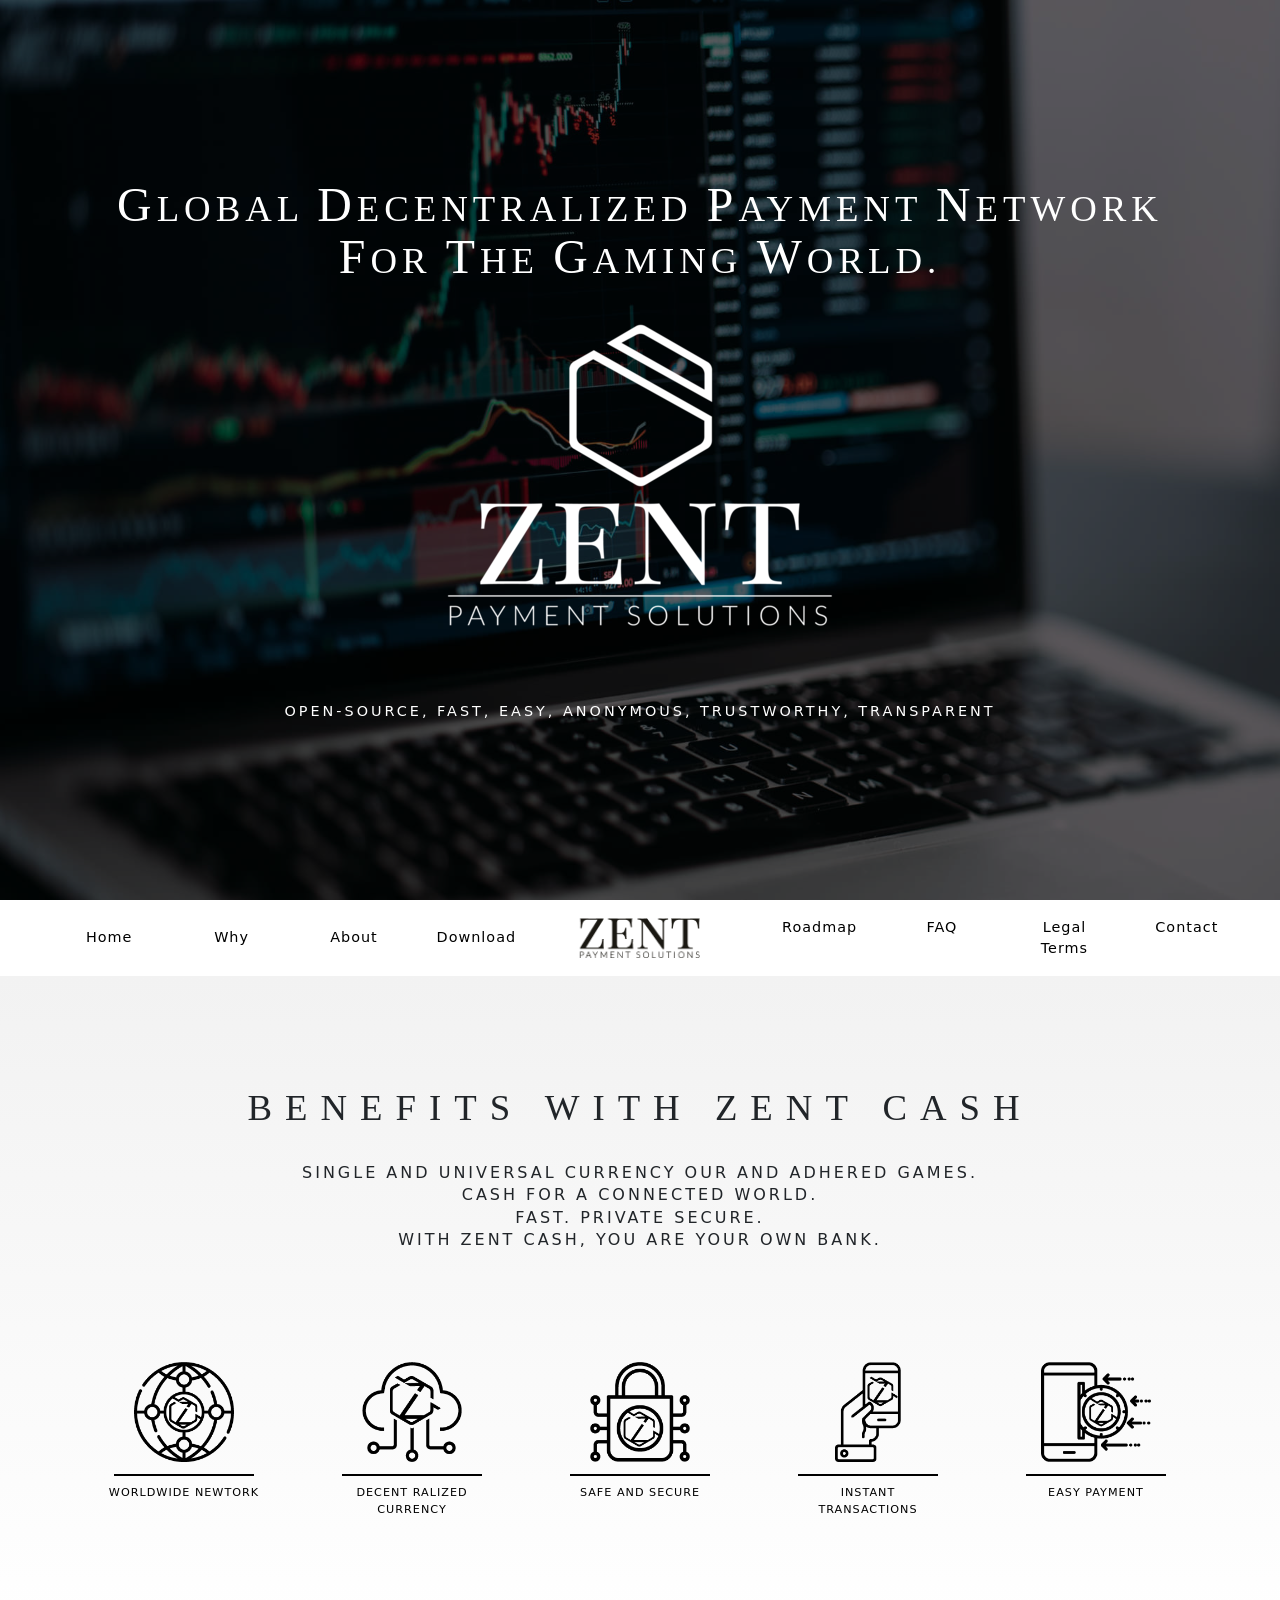
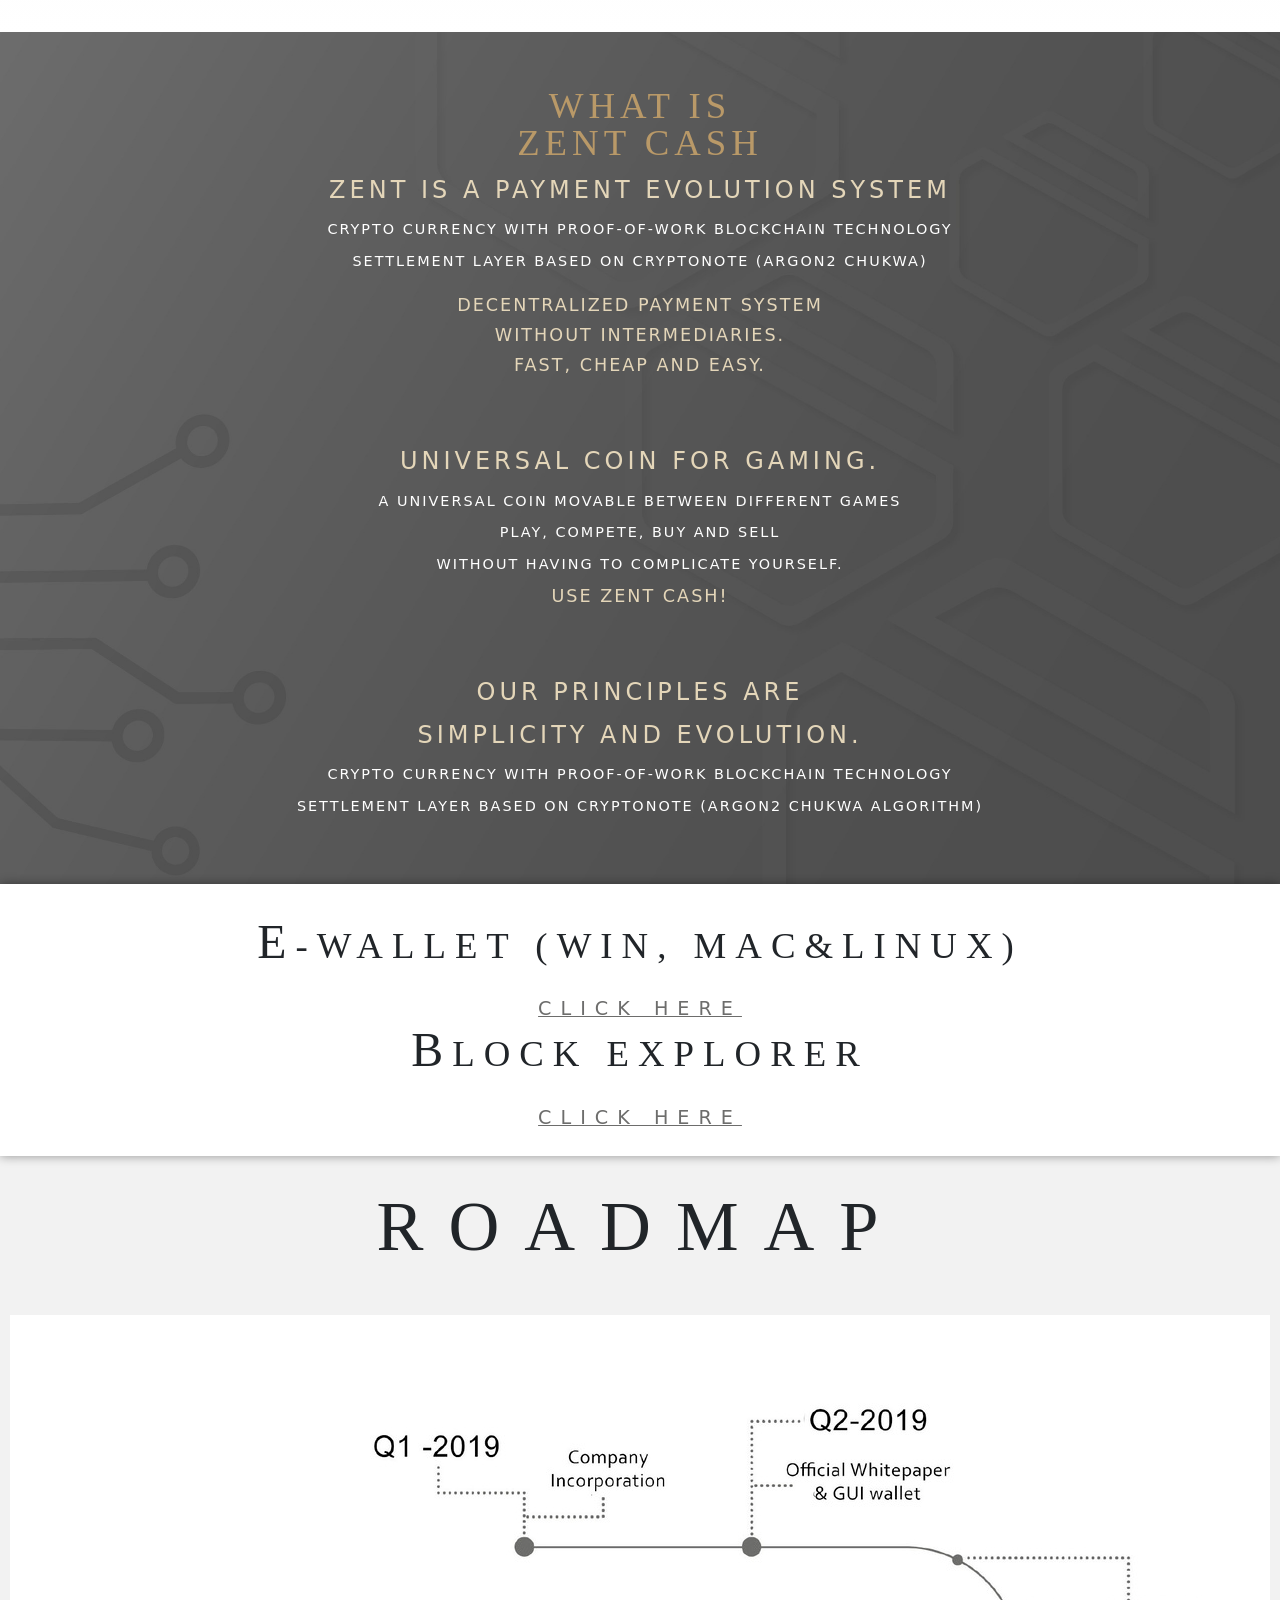
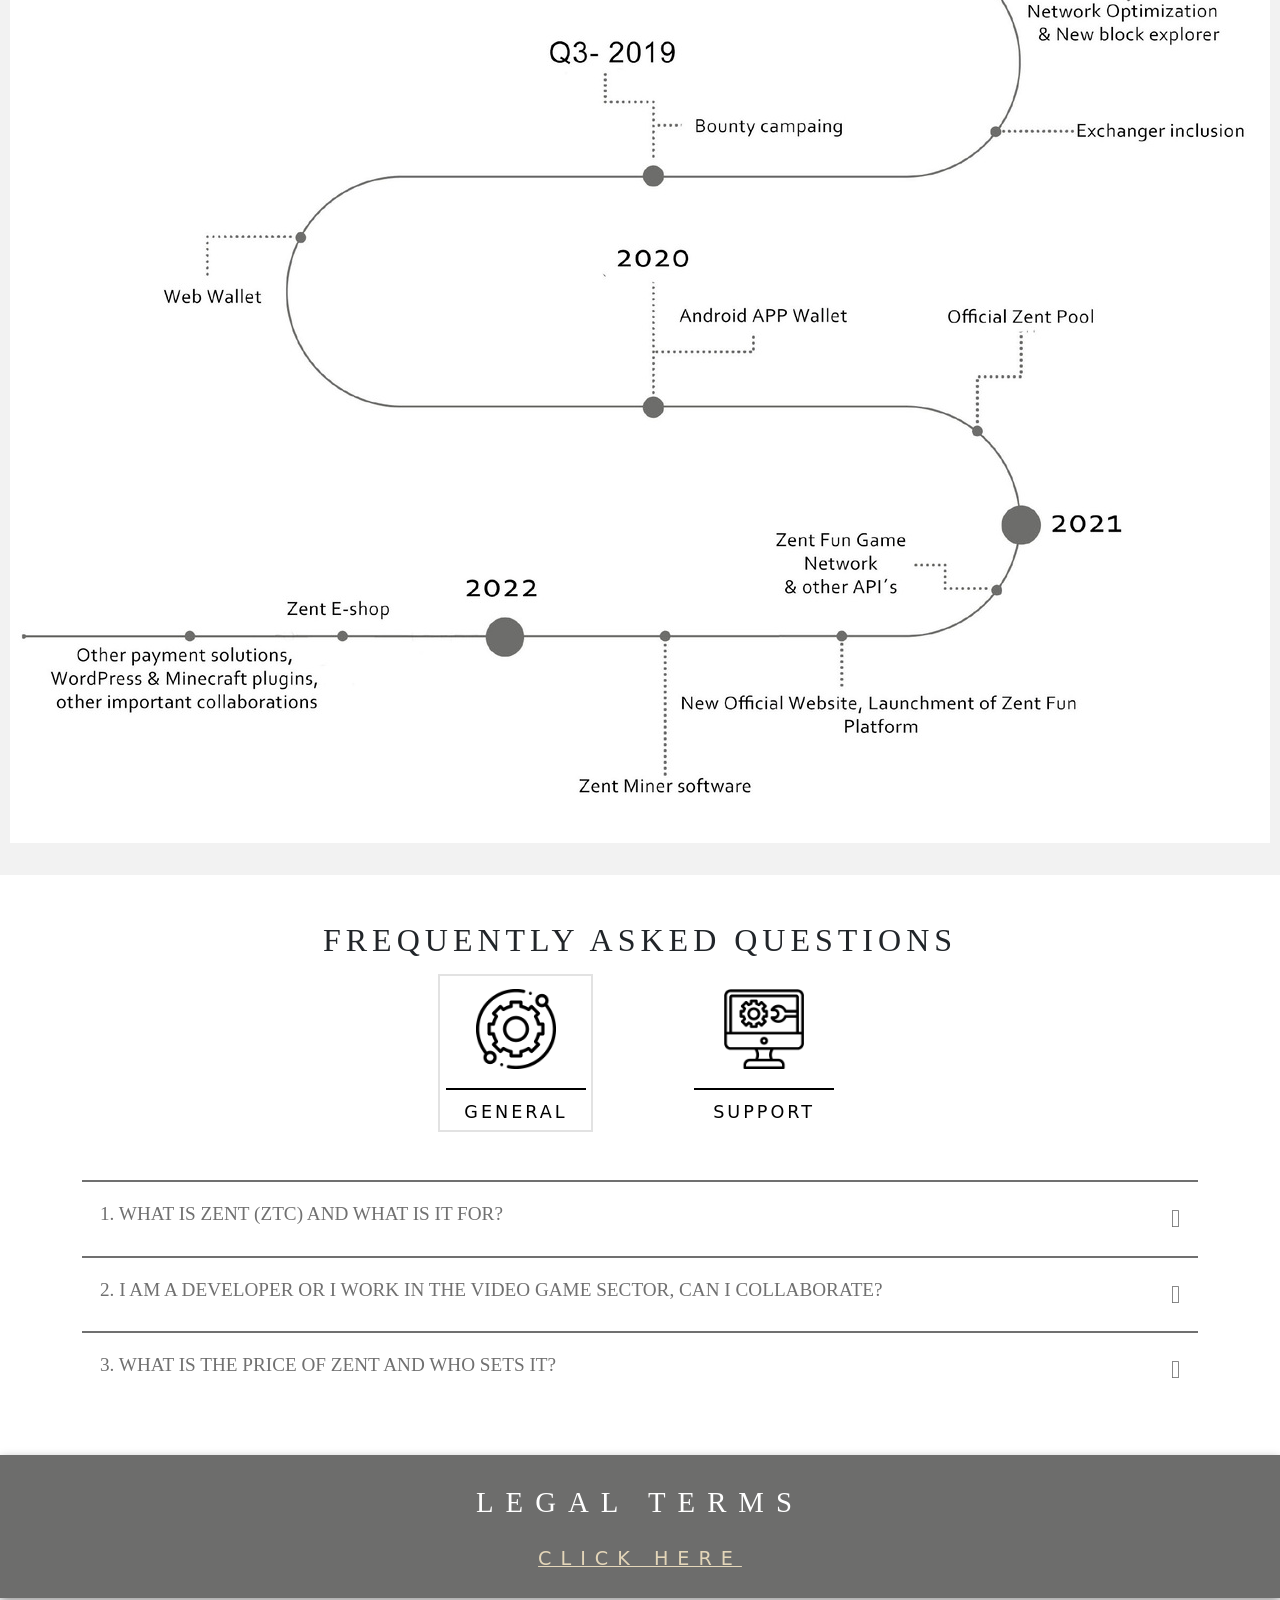
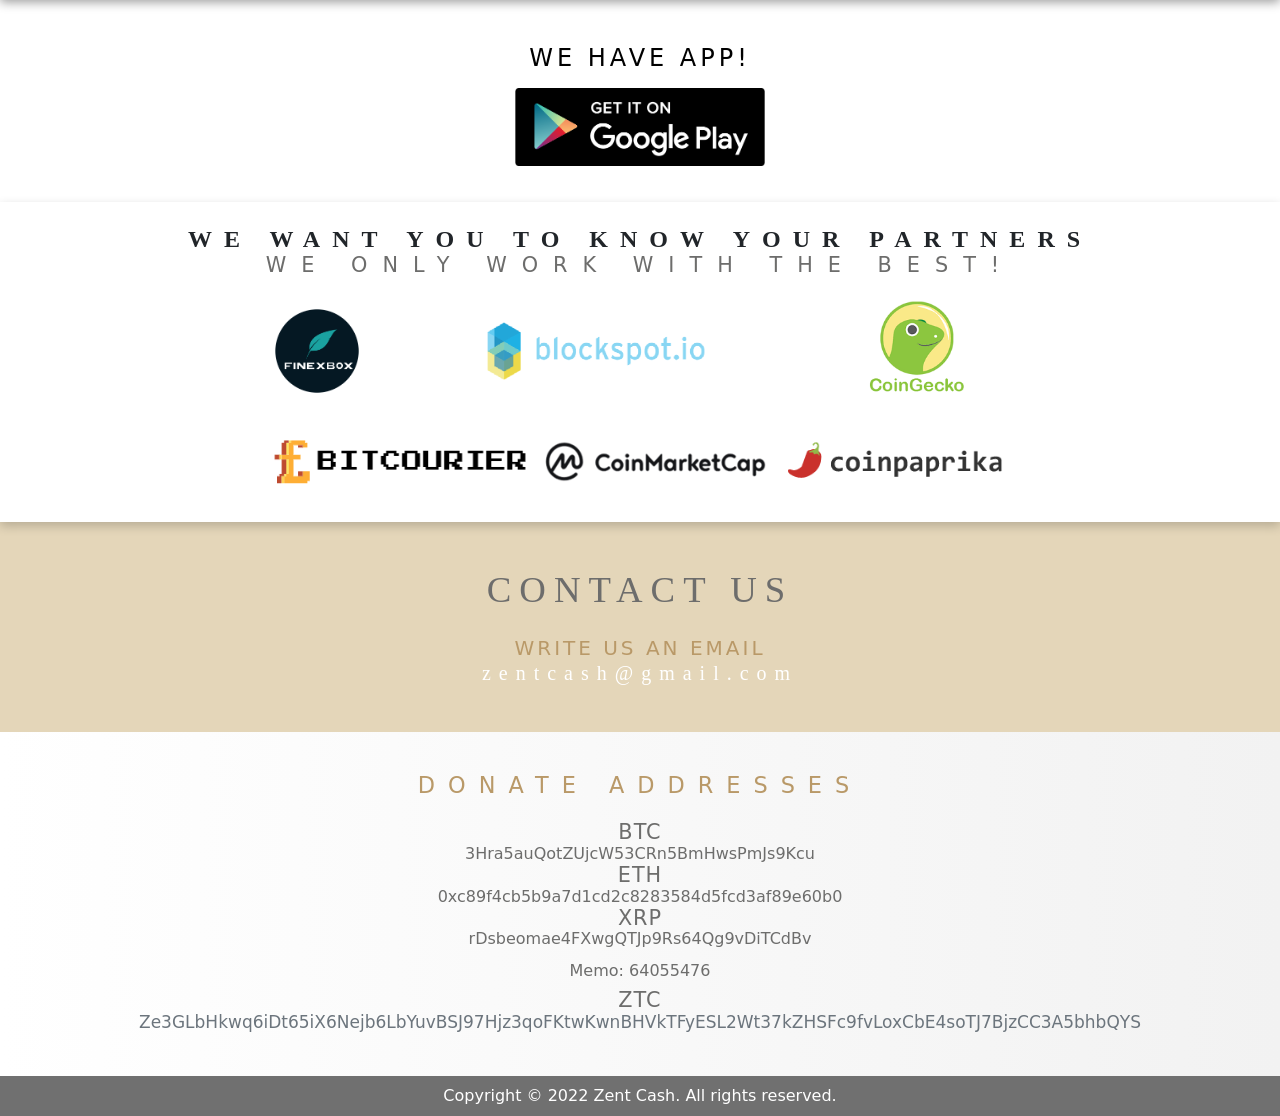
==== index.html @ 8058a140 "Update index.html" ====
<!DOCTYPE html>
<html lang="en">
    <head>
        <meta charset="UTF-8"/>
        <meta name="viewport" content="width=device-width, initial-scale=1.0"/>
        <meta name="title" content="Zent Cash | Global Decentralized Payment Network For The Gaming World"/>
		<meta name="description" content="Zent Cash is a digital currency that you can spend anywhere. Use Zent Cash to make secure, instant and private payments online or in any store using our secure open source platform hosted by thousands of users worldwide."/>
        <meta name="keywords" content="Zent, Zent Cash, digital currency, secure currency, instant payment, spend anywhere, payment online, private payment, cryptocurrency, wallet, wallet mobile, anonymous transactions, blockchain, e-sports, crypto-games, games-crypto, games, crypto, ecommerce, e-commerce, your bank, your money, for everyone"/>
        <meta property="og:title" content="Zent Cash | Global Decentralized Payment Network For The Gaming World"/>
		<meta property="og:description" content="Zent Cash is a digital currency that you can spend anywhere. Use Zent Cash to make secure, instant and private payments online or in any store using our secure open source platform hosted by thousands of users worldwide."/>
		<meta property="og:image" content="https://www.zent.cash/assets/img/zentcash.jpg"/>
		<meta property="og:url" content="https://www.zent.cash"/>
		<meta property="og:site_name" content="Zent Cash | Global Decentralized Payment Network For The Gaming World"/>
		<meta property="og:locale" content="en_US"/>
		<meta property="og:type" content="article"/>
		<meta http-equiv="Content-Security-Policy" content=" default-src 'self'; script-src 'self' https://www.googletagmanager.com; style-src 'self' 'unsafe-inline' https://fonts.googleapis.com; font-src 'self' https://fonts.gstatic.com; img-src 'self' data: https:; frame-ancestors 'none'; ">
		<link rel="shortcut icon" href="assets/img/icon/favicon.ico" type="image/x-icon">
        <link rel="apple-touch-icon" href="assets/img/icon/apple-touch-icon.png"/>
		<link rel="apple-touch-icon" sizes="57x57" href="assets/img/icon/apple-touch-icon-57x57.png"/>
		<link rel="apple-touch-icon" sizes="72x72" href="assets/img/icon/apple-touch-icon-72x72.png"/>
		<link rel="apple-touch-icon" sizes="76x76" href="assets/img/icon/apple-touch-icon-76x76.png"/>
		<link rel="apple-touch-icon" sizes="114x114" href="assets/img/icon/apple-touch-icon-114x114.png"/>
		<link rel="apple-touch-icon" sizes="120x120" href="assets/img/icon/apple-touch-icon-120x120.png"/>
		<link rel="apple-touch-icon" sizes="144x144" href="assets/img/icon/apple-touch-icon-144x144.png"/>
		<link rel="apple-touch-icon" sizes="152x152" href="assets/img/icon/apple-touch-icon-152x152.png"/>
		<link rel="apple-touch-icon" sizes="180x180" href="assets/img/icon/apple-touch-icon-180x180.png"/>
        <link rel="stylesheet" href="assets/css/style.css"/>
        <link rel="stylesheet" href="assets/vendors/bootstrap/css/bootstrap.min.css"/>   
        <link rel="stylesheet" href="assets/vendors/fontawesome/css/all.min.css"/>
        <link rel="stylesheet" href="assets/vendors/minireset/minireset.min.css">
        <link rel="preconnect" href="https://fonts.gstatic.com"/>
        <link rel="stylesheet" href="https://fonts.googleapis.com/css2?family=Lato:wght@300;400;700&display=swap"/>
        <link rel="stylesheet" href="https://fonts.googleapis.com/css2?family=Playfair+Display:wght@400;500;600;700&display=swap"/>
        <title>Zent Cash | Global Decentralized Payment Network For The Gaming World</title>
    </head>
    <body>
        <!-- Hero Section -->
        <section class="heroSection" id="home">
            <div class="container">
                <h1 class="mainHeading"> <span class="oddText">G</span>LOBAL <span class="oddText">D</span>ECENTRALIZED <span class="oddText">P</span>AYMENT <span class="oddText">N</span>ETWORK <span class="oddText">F</span>OR <span class="oddText">T</span>HE <span class="oddText">G</span>AMING <span class="oddText">W</span>ORLD. </h1>
                <img src="assets/img/Zent_FullWhite.png" alt="Zent Cash"/>
                <div class="mainText">OPEN-SOURCE, FAST, EASY, ANONYMOUS, TRUSTWORTHY, TRANSPARENT</div>
            </div>
        </section>
        <!-- Navbar -->
        <div class="midNavbar">
            <nav class="navbar navbar-expand-lg navbar-light ">
                <a class="navbar-brand" href="#"> <img src="assets/img/logo.png" alt="Zent Cash"/> </a>
                <button class="navbar-toggler" type="button" data-bs-toggle="collapse" data-bs-target="#navbarSupportedContent" aria-controls="navbarSupportedContent" aria-expanded="false" aria-label="Toggle navigation">
                    <span class="navbar-toggler-icon"></span>
                </button>
                <div class="collapse navbar-collapse" id="navbarSupportedContent">
                    <ul class="navbar-nav">
                        <li class="nav-item active">
                            <a class="nav-link" href="#home">Home</a>
                        </li>
                        <li class="nav-item">
                            <a class="nav-link" href="#why">Why</a>
                        </li>
                        <li class="nav-item">
                            <a class="nav-link" href="#about">About</a>
                        </li>
                        <li class="nav-item">
                            <a class="nav-link" href="#download">Download</a>
                        </li>
                    </ul>
                    <ul class="navbar-nav ms-auto">
                        <li class="nav-item active">
                            <a class="nav-link" href="#roadmap">Roadmap</a>
                        </li>
                        <li class="nav-item">
                            <a class="nav-link" href="#frequently-asked-questions">FAQ</a>
                        </li>
                        <li class="nav-item">
                            <a class="nav-link" href="#legal-terms">Legal Terms</a>
                        </li>
                        <li class="nav-item">
                            <a class="nav-link" href="#contact">Contact</a>
                        </li>
                    </ul>
                </div>
            </nav>
        </div>
        <!-- Benefits Section -->
        <section class="benefitsSection" id="why">
            <div class="container">
                <h1 class="mainHeading">BENEFITS WITH ZENT CASH</h1>
                <div class="mainText">SINGLE AND UNIVERSAL CURRENCY OUR AND ADHERED GAMES.</div>
                <div class="mainText">CASH FOR A CONNECTED WORLD.</div>
                <div class="mainText">FAST. PRIVATE SECURE.</div>
                <div class="mainText">WITH ZENT CASH, YOU ARE YOUR OWN BANK.</div>
                <div class="row mt-5 pt-5">
                    <div class="col-md">
                        <a class="socialLink"> <img src="assets/img/worldwidenetwork.png" alt="Zent Cash World Wide Network"/> <div>WORLDWIDE NEWTORK</div> </a>
                    </div>
                    <div class="col-md">
                        <a class="socialLink"> <img src="assets/img/decentralizedcurrency.png" alt="Zent Cash Decent Ralized Currency"/> <div>DECENT RALIZED CURRENCY</div> </a>
                    </div>
                    <div class="col-md">
                        <a class="socialLink"> <img src="assets/img/safeandsecure.png" alt="Zent Cash Safe and Secure"/> <div>SAFE AND SECURE</div> </a>
                    </div>
                    <div class="col-md">
                        <a class="socialLink"> <img src="assets/img/instanttransactions.png" alt="Zent Cash Instant Transactions"/> <div>INSTANT TRANSACTIONS</div> </a>
                    </div>
                    <div class="col-md">
                        <a class="socialLink"> <img src="assets/img/easypayment.png" alt="Zent Cash Easy Payment"/> <div>EASY PAYMENT</div> </a>
                    </div>
                </div>
            </div>
        </section>
        <!-- Details Section -->
        <section class="detailsSection" id="about">
            <div class="container">
                <div class="row">
                    <div class="col-md-12 text-md-left text-center">
                        <h1 class="mainHeading">
                        WHAT IS <br/>
                        ZENT CASH </h1>
                        <h2 class="subHeading">ZENT IS A PAYMENT EVOLUTION SYSTEM</h2>
                        <div class="mainText">CRYPTO CURRENCY WITH PROOF-OF-WORK BLOCKCHAIN TECHNOLOGY</div>
                        <div class="mainText">SETTLEMENT LAYER BASED ON CRYPTONOTE (ARGON2 CHUKWA)</div>
                        <h3 class="oddHeading mt-4">DECENTRALIZED PAYMENT SYSTEM</h3>
                        <h3 class="oddHeading">WITHOUT INTERMEDIARIES.</h3>
                        <h3 class="oddHeading">FAST, CHEAP AND EASY.</h3>
                    </div>
                    <div class="col-md-12 text-center mt-5">
                        <h2 class="subHeading">UNIVERSAL COIN FOR GAMING.</h2>
                        <div class="mainText">A UNIVERSAL COIN MOVABLE BETWEEN DIFFERENT GAMES</div>
                        <div class="mainText">PLAY, COMPETE, BUY AND SELL</div>
                        <div class="mainText">WITHOUT HAVING TO COMPLICATE YOURSELF.</div>
                        <h3 class="oddHeading">USE ZENT CASH!</h3>
                    </div>
                    <div class="col-md-12 text-md-right mt-5 text-center">
                        <h2 class="subHeading">OUR PRINCIPLES ARE</h2>
                        <h2 class="subHeading">SIMPLICITY AND EVOLUTION.</h2>
                        <div class="mainText">CRYPTO CURRENCY WITH PROOF-OF-WORK BLOCKCHAIN TECHNOLOGY</div>
                        <div class="mainText">SETTLEMENT LAYER BASED ON CRYPTONOTE (ARGON2 CHUKWA ALGORITHM)</div>
                    </div>
                </div>
            </div>
        </section>
        <!-- Files Section -->
        <section class="filesSection" id="download">
            <div class="container">
                <h1 class="mainHeading">E-WALLET (WIN, MAC&LINUX)</h1>
                <a class="mainLink" target="_blank" href="https://github.com/ZentCashFoundation/zentcash-wallet/releases/tag/v3.4.9">CLICK
                HERE</a>
            </div>
            <div class="container">
                <h1 class="mainHeading">BLOCK EXPLORER</h1>
                <a class="mainLink" target="_blank" href="https://explorer.zent.cash">CLICK HERE</a>
            </div>
        </section>
        <!-- Map Section -->
        <section class="mapSection" id="roadmap">
            <h1 class="mainHeading">ROADMAP</h1>
            <img class="img-fluid" src="assets/img/roadmap.jpg" alt="Roadmap"/>
        </section>
        <!-- Questions Section -->
        <section class="questionsSection" id="frequently-asked-questions">
            <div class="container">
                <h1 class="mainHeading">FREQUENTLY ASKED QUESTIONS</h1>
                <div class="text-center mt-3">
                    <a class="socialLink active tab-link" href="#" sec=".tab-general"> <img src="assets/img/general.png" alt="General - FAQ"/> <div>GENERAL</div> </a>
                    <a class="socialLink mt-4 mt-md-0 tab-link" href="#" sec=".tab-support"> <img src="assets/img/support.png" alt="Support - FAQ"/> <div>SUPPORT</div> </a>
                </div>
                <div class="tab-parent tab-general">
                    <div class="custom-collapse mt-5">
                        <button class="accordion">1. What is Zent (ZTC) and what is it for?</button>
                        <div class="panel">
                            <div class="accordionText">Zent is a useful cryptocurrency for fast, secure and anonymous
                                payments that can be used as a global payment method. Now, the focus of the project aims to
                                create a community related to the video game sector that uses this currency in a shared and
                                interconnected way with all its platforms. Use all kinds of video games, buy and sell them
                                both in digital and physical format, register in tournaments and win prizes, and give all
                                kinds of solutions to the world of e-sports, and all with the same currency, decentralized
                                and with instant transactions.
                            </div>
                            <div class="accordionsubText"></div>
                            <div class="accordionsubText"></div>
                            <div class="accordionsubText"></div>
                        </div>
                    </div>
                    <div class="custom-collapse">
                        <button class="accordion accordion2">
                            2. I am a developer or I work in the video game sector, can I collaborate?
                        </button>
                        <div class="panel">
                            <div class="accordionText">
                                If you think you can contribute work or ideas to the project, do not hesitate to contact us through any of the available channels.
                            </div>
                            <div class="accordionText">
                                If you are a video game developer, we invite you to be very attentive to the next launch of the Zent Fun platform.
                            </div>
                            <div class="accordionsubText mt-3"></div>
                            <div class="accordionsubText"></div>
                            <div class="accordionsubText"></div>
                        </div>
                    </div>
                    <div class="custom-collapse">
                        <button class="accordion">3. What is the price of Zent and who sets it?</button>
                        <div class="panel">
                            <div class="accordionText">
                                Zent is a decentralized currency, both its production and its market are not controlled by any institution or company.
                            </div>
                            <div class="accordionText">
                                Its price is determined by the users of its network based on supply and demand.
                            </div>
                            <div class="accordionsubText mt-3"></div>
                            <div class="accordionsubText"></div>
                            <div class="accordionsubText"></div>
                        </div>
                    </div>
                </div>
                <div class="tab-parent tab-support">
                    <div class="custom-collapse mt-5">
                        <button class="accordion">1. How can i get a Zent Wallet?</button>
                        <div class="panel">
                            <div class="accordionText">
                                You can find GUI desktop version for all OS in the download section. Also can download our Android APP in Google Play find the link below.
                            </div>
                            <div class="accordionText">
                                IMPORTANT! Remember to keep your wallet keys in a safe place!
                            </div>
                            <div class="accordionsubText"></div>
                            <div class="accordionsubText"></div>
                        </div>
                    </div>
                    <div class="custom-collapse">
                        <button class="accordion accordion2">2. How can i buy Zent?</button>
                        <div class="panel">
                            <div class="accordionText">
                                At the moment we are listed on Finexbox Exchange
                                <a class="mainText link2" target="_blank" href="https://www.finexbox.com/market/pair/ZTC-BTC.html">GO</a>
                            </div>
                            <div class="accordionText">
                                We´re working for add buy alternatives.
                            </div>
                            <div class="accordionsubText"></div>
                            <div class="accordionsubText"></div>
                        </div>
                    </div>
                    <div class="custom-collapse">
                        <button class="accordion">3. How can i start mining Zent?</button>
                        <div class="panel">
                            <div class="accordionText">
                                You can mine it in any Zent pool.
                                <a class="mainText link2" target="_blank" href="https://superblockchain.con-ip.com/ztc/#">GO</a>
                            </div>
                            <div class="accordionText">
                                There is plenty of software supporting our algorithm, like XMR-Stack, Xmrig (CC), SRB Miner... We offer continued multilingual support on our Discord channels.
                            </div>
                            <div class="accordionText">
                                If you are searching for an easier way, you can use a webminer (no official) https://superblockchain.con-ip.com/webminer.html
                                <a class="mainText link2" target="_blank" href=" https://superblockchain.con-ip.com/webminer.html">GO</a>
                            </div>
                            <div class="accordionsubText"></div>
                        </div>
                    </div>
                </div>
            </div>
        </section>
        <!-- Terms Section -->
        <section class="filesSection termsSection" id="legal-terms">
            <div class="container">
                <h1 class="mainHeading">LEGAL TERMS</h1>
                <a class="mainLink" target="_blank" href="assets/resources/Legal_Zent_Cash.pdf">CLICK HERE</a>
            </div>
        </section>
        <!-- App Section -->
        <section class="appSection" id="android-app">
            <div class="container">
                <h2 class="subHeading">WE HAVE APP!</h2>
                <a class="googleLink" target="_blank" href="https://play.google.com/store/apps/details?id=cash.zent.mobileapp"> <img src="assets/img/googleplay.png" alt="Zent Cash Mobile Wallet"/> </a>
                <div class="mainText"></div>
            </div>
        </section>
        <!-- Partners Section -->
        <section class="partnersSection" id="partnersSection">
            <div class="container">
                <h1 class="mainHeading">WE WANT YOU TO KNOW YOUR PARTNERS</h1>
                <h3 class="subHeading">WE ONLY WORK WITH THE BEST!</h3>
                <div class="row mt-2">
                    <div class="col-md-8 mx-auto">
                        <div class="partnerLinks">
                            <div>
                                <a class="partnerLink" target="_blank" href="https://www.finexbox.com/Orders/market/pair/ZTC-BTC.html"> <img class="img-fluid linkImg1" src="assets/img/partner1.png" alt="Zent Cash in Finexbox Exchange"/></a>
                            </div>
                            <div>
                                <a class="partnerLink" target="_blank" href="https://blockspot.io/coin/zent-cash/"> <img class="img-fluid linkImg2" src="assets/img/partner2.png" alt="Zent Cash in Blockspot"/></a>
                            </div>
                            <div>
                                <a class="partnerLink" target="_blank" href="https://www.coingecko.com/en/coins/zent-cash"> <img class="img-fluid linkImg3" src="assets/img/partner3.png" alt="Zent Cash in Coingecko"/></a>
                            </div>
                        </div>
                    </div>
                </div>
                <div class="row mt-2">
                    <div class="col-md-8 mx-auto">
                        <div class="partnerLinks">                    
                            <div> 
                                <a class="partnerLink" target="_blank" href="https://bitcourier.co.uk/blog/zent-cash"> <img class="img-fluid" src="assets/img/partner5.png" alt="Bitcourier"/></a> 
                            </div>
                            <div>
                                <a class="partnerLink" target="_blank" href="https://coinmarketcap.com/currencies/zent-cash"> <img class="img-fluid" src="assets/img/partner6.png" alt="Coinmarketcap"/></a> 
                            </div>
                            <div> 
                                <a class="partnerLink" target="_blank" href="https://coinpaprika.com/coin/ztc-zent-cash"> <img class="img-fluid" src="assets/img/partner7.png" alt="Coinpaprika"/></a>
                            </div>
                        </div> 
                    </div>    
                </div>
            </div>
        </section>
        <!-- Contact Section -->
        <section class="contactSection" id="contact">
            <div class="container">
                <h1 class="mainHeading text-center">CONTACT US</h1>
                <div class="row mt-4">
                    <div class="col-md-9 mx-auto">
                        <div class="font-weight-bold lead mainText text-center">WRITE US AN EMAIL</div>
                        <h1 class="font-weight-bold lead mainHeading shadow-none text-monospace text-white">zentcash@gmail.com</h1>
                    </div>
                </div>
            </div>
        </section>
        <!-- Info Section -->
        <section class="infoSection" id="donate">
            <div class="container">
                <h3 class="subHeading mt-0">DONATE ADDRESSES</h3>
                <div class="grayText mt-4">BTC</div>
                <a target="_blank" href="https://www.blockchain.com/btc/address/3Hra5auQotZUjcW53CRn5BmHwsPmJs9Kcu" class="grayLink">3Hra5auQotZUjcW53CRn5BmHwsPmJs9Kcu</a>
                <div class="grayText">ETH</div>
                <a target="_blank" class="grayLink" href="https://etherscan.io/address/0xc89f4cb5b9a7d1cd2c8283584d5fcd3af89e60b0">0xc89f4cb5b9a7d1cd2c8283584d5fcd3af89e60b0</a>
                <div class="grayText">XRP</div>
                <p class="grayLink">rDsbeomae4FXwgQTJp9Rs64Qg9vDiTCdBv</p>
                <p class="grayLink">Memo: 64055476</p>
                <div class="grayText">ZTC</div>
                <p style="font-size:2vw;font-size:17px;" class="text-break text-secondary">Ze3GLbHkwq6iDt65iX6Nejb6LbYuvBSJ97Hjz3qoFKtwKwnBHVkTFyESL2Wt37kZHSFc9fvLoxCbE4soTJ7BjzCC3A5bhbQYS</p>
            </div>
        </section>
        <!-- Footer -->
        <footer class="mainFooter">
            <div class="float-none overflow-auto text-center">
                <div class="copyText">
                    Copyright © 2022 Zent Cash. All rights reserved. 
                </div>
            </div>
        </footer>
        <script src="assets/vendors/jquery/jquery-3.6.0.min.js"></script>
        <script src="assets/vendors/bootstrap/js/bootstrap.min.js"></script>
        <script src="assets/js/index.js"></script>
        <script type="application/ld+json">
            {
             "@context" : "http://schema.org",
             "@type" : "Organization",
             "name" : "Zent Cash",
             "url" : "https://www.zent.cash",
             "sameAs" : [
               "https://twitter.com/ZentCash",
               "https://www.facebook.com/Zent-Cash-Foundation-108069958362688",
               "https://www.youtube.com/channel/UCRF0KXM-0UbovyGLpusYjVA?sub_confirmation=1",
               "https://t.me/zentcash_eng",
               "https://bitcointalk.org/index.php?topic=5112797.0",
               "https://www.reddit.com/r/ZentCash",
               "https://github.com/ZentCashFoundation",
               "https://discord.gg/3cNhReZ9wC"
               ],
              "address": {
                "@type": "PostalAddress",
                "streetAddress": "Unknown",
                "addressRegion": "Valencia",
                "postalCode": "46001",
                "addressCountry": "Spain"
              }
            }
        </script>
    </body>
</html>
---- assets/css/style.css ----
html {
    scroll-behavior: smooth;
}

body {
    font-size: 1em;
    font-family: 'Lato', sans-serif;
}

/* Hero Section */
.heroSection {
    background-image: url('../img/hero-img.jpg');
    background-position: center;
    background-size: cover;
    background-repeat: no-repeat;
    min-height: 100vh;
    background-blend-mode: multiply;
    background-color: rgba(0, 0, 0, 0.6);
    color: white;
    text-align: center;
    display: flex;
    align-items: center;
}

.mainHeading {
    font-family: 'Playfair Display', serif;
    font-size: 2.3em;
    letter-spacing: 5px;
    line-height: 1.1;
}

.heroSection .mainText {
    letter-spacing: 3px;
    font-size: 0.9em;
    margin-top: 1.2em;
    font-weight: 300;
}

.oddText {
    font-size: 1.3em;
}

/* Navbar */
.midNavbar {
    position: relative;
    padding: 0 2em;
}

.midNavbar .navbar-brand img {
    height: 40px;
    position: absolute;
    top: 50%;
    left: 50%;
    transform: translate(-50%, -50%);
}

.midNavbar .navbar .nav-item .nav-link {
    color: black;
    font-size: 0.9em;
    letter-spacing: 1px;
    width: 8.5em;
    padding: 0.6em 1.2em;
    text-align: center;
}

/* Benefits Section */
.benefitsSection {
    padding: 7em 0;
    text-align: center;
    background: linear-gradient(#f2f2f2, #ffffff);
}

.benefitsSection .mainHeading {
    letter-spacing: 13px;
    margin-bottom: 0.9em;
    font-weight: 500;
}

.mainText {
    letter-spacing: 3px;
    line-height: 1.4;
}

.socialLink img {
    height: 100px;
    margin: 1.1em auto;
}

.socialLink div {
    position: relative;
    padding: 1em 0;
}

.socialLink div::after {
    content: '';
    background-color: black;
    height: 2px;
    width: 140px;
    position: absolute;
    top: 0;
    left: 50%;
    transform: translateX(-50%);
}

.socialLink {
    display: inline-block;
    text-decoration: none !important;
    font-size: 0.7em;
    letter-spacing: 1px;
    text-align: center;
    color: black !important;
}

/* Details Section */
.detailsSection {
    padding: 3.5em 0;
    background-image: url('../img/background2.jpg');
    background-position: center;
    background-size: cover;
    background-repeat: no-repeat;
    scroll-margin-top: 2rem;
}

.detailsSection .mainHeading {
    line-height: 1;
    color: #b99968;
}

.subHeading {
    font-size: 1.5em;
    letter-spacing: 4px;
    color: #e4d6b9;
    margin: 0.6em 0;
    font-weight: 300;
}

.detailsSection .mainText {
    font-size: 0.9em;
    letter-spacing: 2px;
    color: white;
    font-weight: 300;
    margin-bottom: 0.8em;
}

.oddHeading {
    color: #e4d6b9;
    letter-spacing: 2px;
    font-size: 1.1em;
    font-weight: 300;
    margin-bottom: 0.5em;
}

/* Files Section */
.filesSection {
    padding: 2em 0 1.5em 0;
    text-align: center;
    box-shadow: 0 0 10px rgba(0, 0, 0, 0.4);
    z-index: 2;
    position: relative;
    scroll-margin-top: 2rem;
}

.filesSection .mainHeading {
    font-weight: 500;
    letter-spacing: 9px;
    padding-bottom: 27px;
}

.filesSection .mainHeading::first-letter {
    font-size: 1.3em;
}

.mainLink {
    color: #6d6d6c;
    font-size: 1.2em;
    text-decoration: underline;
    letter-spacing: 9px;
}

/* Map Section */
.mapSection {
    padding: 2em 0;
    text-align: center;
    background-color: #f2f2f2;
    scroll-margin-top: 2rem;
}

.mapSection .mainHeading {
    font-size: 4.4em;
    letter-spacing: 25px;
    margin-bottom: 0.7em;
}

/* Questions Section */
.questionsSection {
    padding: 3em 0;
    scroll-margin-top: 2rem;
}

.questionsSection .mainHeading {
    text-align: center;
    font-weight: 500;
    font-size: 2em;
}

.questionsSection .socialLink {
    font-size: 1.1em;
    letter-spacing: 3px;
}

.questionsSection .socialLink img {
    height: 80px;
    margin-top: 0.7em;
}

.socialLink {
    border: 2px solid transparent;
    width: 155px;
    height: 158px;
}

.socialLink.active {
    border-color: #e2e2e2;
}

.socialLink[sec='.tab-general'] {
    margin-right: 5em;
}

.tab-parent.tab-support {
    display: none;
}

.questionsSection .socialLink div {
    padding-top: 0.6em;
}

.questionsSection button.accordion {
    background-color: white;
    color: #707070;
    cursor: pointer;
    padding: 18px;
    width: 100%;
    border: none;
    text-align: left;
    outline: none;
    font-size: 1.2em;
    border-bottom: 2px solid #707070;
    border-top: 2px solid #707070;
    font-family: 'Playfair Display', serif !important;
    font-weight: 500;
    text-transform: uppercase;
}

.questionsSection .accordion.accordion2 {
    border: none;
}

.questionsSection .accordion.active {
    border: none;
}

.questionsSection .custom-collapse .accordionText {
    font-size: 1.1em;
}

.questionsSection .custom-collapse .accordionsubText {
    font-size: 15px;
    line-height: 1.2;
}

.questionsSection>.container .custom-collapse:last-child button.accordion {
    border-bottom: none;
}

.questionsSection>.container .custom-collapse:last-child .panel p {
    padding-top: 0;
}

.questionsSection div.panel {
    padding: 0 1em;
    max-height: 0;
    overflow: hidden;
    transition: max-height 0.2s ease-out;
}

.questionsSection button.accordion:after {
    font-family: 'Font Awesome 5 Free';
    font-weight: 900;
    content: '\f078';
    color: #707070;
    font-size: 1.3em;
    float: right;
    margin-left: 5px;
}

.questionsSection .accordion {
    color: black;
}

.questionsSection .accordion.active {
    color: black;
    font-weight: 600;
    border-bottom: none;
    padding-bottom: 6px;
}

.questionsSection button.accordion.active:after {
    content: '';
}

/* Terms Section */
.filesSection.termsSection {
    background-color: #6d6d6c;
    color: white;
    box-shadow: 0 4px 10px rgb(0, 0, 0, 0.4);
    scroll-margin-top: 4rem;
}

.filesSection.termsSection .mainHeading::first-letter {
    font-size: unset;
}

.filesSection.termsSection .mainHeading {
    font-size: 1.8em;
    letter-spacing: 12px;
}

.filesSection.termsSection .mainLink {
    color: #e4d6b9;
}

/* App Section */
.appSection {
    padding: 2em 0;
    text-align: center;
    scroll-margin-top: 2rem;
}

.appSection .subHeading {
    color: black;
}

.appSection .googleLink img {
    height: 78px;
}

.appSection .googleLink {
    display: inline-block;
    text-decoration: none;
    transition: 200ms ease-in-out;
}

.appSection .googleLink:hover {
    transform: scale(0.98);
}

.appSection .mainText {
    color: #6d6d6c;
    margin-top: 0.3em;
    font-weight: 300;
}

.mainText.link2 {
    text-decoration: underline;
}

/* Partners Section */
.partnersSection {
    padding: 1.5em 0;
    text-align: center;
    box-shadow: 0 4px 10px rgb(0, 0, 0, 0.2);
    position: relative;
    z-index: 5;
}

.partnersSection .mainHeading {
    font-size: 1.5em;
    letter-spacing: 12px;
    font-weight: 600;
}

.partnersSection .subHeading {
    margin: 0;
    color: #6d6d6c;
    letter-spacing: 15px;
    font-size: 1.3em;
}

.partnersSection .partnerLink .linkImg1 {
    height: 90px;
}

.partnersSection .partnerLink .linkImg2 {
    height: 70px;
}

.partnersSection .partnerLink .linkImg3 {
    height: 130px;
}

.partnersSection .partnerLinks {
    display: flex;
    align-items: center;
    justify-content: space-between;
}

.partnersSection .partnerLink {
    display: inline-block;
    text-decoration: none;
    transition: 200ms ease-in-out;
}

.partnersSection .partnerLink:hover {
    transform: scale(1.1);
}

/* Contact Section */
.contactSection {
    padding: 3em 0;
    background-color: #e4d6b9;
    scroll-margin-top: 4rem;
}

.contactSection .mainHeading {
    color: #6d6d6c;
    text-align: center;
    letter-spacing: 0.5rem;
}

.contactSection .subHeading {
    color: #b99968;
    text-align: center;
    letter-spacing: 17px;
    margin-top: 0.2em;
}

.contactSection .commonInput {
    border: none;
    outline: none;
    padding: 0.4em 0.9em;
    border-radius: 0.8em;
    width: 100%;
    color: #b99968;
    margin-bottom: 1em;
}

.contactSection textarea.commonInput {
    padding: 0.5em 0.9em;
    resize: none;
}

.contactSection .commonInput::placeholder {
    color: #b99968;
    letter-spacing: 2px;
}

.contactSection .formBtn {
    background-color: #f2f2f2;
    color: #b99968;
    border: none;
    box-shadow: 0 4px 10px rgb(0, 0, 0, 0.2);
    border-radius: 0.4em;
    letter-spacing: 2px;
    padding: 0.3em 0.5em;
    font-size: 0.9em;
    float: right;
    font-weight: 300;
}

.contactSection .mainText {
    color: #b99968;
    font-weight: 300;
}

.contactSection .smLink {
    text-decoration: underline;
    display: block;
    font-size: 0.9em;
    color: #b99968;
    line-height: 1.2;
}

/* Info Section */
.infoSection {
    padding: 2.5em 0;
    text-align: center;
    background: linear-gradient(to left, #f2f2f2, #ffffff);
}

.infoSection .mainHeading {
    color: #6d6d6c;
    font-size: 2em;
    letter-spacing: 12px;
    font-weight: 500;
}

.infoSection .subHeading {
    margin: 0.2em 0;
    letter-spacing: 13px;
    color: #b99968;
    font-size: 1.4em;
}

.infoSection .grayInput {
    background-color: #6d6d6c;
    border: none;
    border-radius: 0.7em;
    padding: 0.3em 4.5em;
    color: white;
    outline: none;
}

.infoSection .grayInput::placeholder {
    color: white;
    text-align: center;
}

.infoSection .mainText.link2 {
    display: block;
    color: #6d6d6c;
}

.infoSection .mainHeading.mainHeading2 {
    font-size: 2.4em;
    margin-top: 1em;
}

.infoSection .grayText {
    color: #6d6d6c;
    font-size: 1.3em;
    letter-spacing: 1px;
    line-height: 0.9;
}

.infoSection .grayLink {
    color: #6d6d6c;
    text-decoration: auto;
    margin-bottom: 0.5em;
}

/* Main Footer */
.mainFooter {
    padding: 0.5em;
    background-color: #707070;
    color: white;
    text-align: center;
    font-weight: 300;
}

.mainFooter .copyText span {
    color: #b99968;
}

.emailSection {
    padding: 3em 0;
    background-color: #e4d6b9;
}

/* Media Queries */
@media (max-width: 768px) {

    .mapSection .mainHeading,
    .mainHeading,
    .questionsSection .mainHeading {
        font-size: 1.5em;
    }

    .heroSection {
        padding: 3em 0.5em;
        min-height: 80vh;
    }

    .socialLink[sec='.tab-general'] {
        margin-right: 0;
    }

    .socialLink.active {
        margin: auto;
        display: block;
    }

    .appSection .googleLink img {
        height: 50px;
    }

    .partnersSection .partnerLinks {
        display: block;
    }
}
---- assets/vendors/minireset/minireset.min.css ----
/*! minireset.css v0.0.2 | MIT License | github.com/jgthms/minireset.css */html,body,p,ol,ul,li,dl,dt,dd,blockquote,figure,fieldset,legend,textarea,pre,iframe,hr,h1,h2,h3,h4,h5,h6{margin:0;padding:0}h1,h2,h3,h4,h5,h6{font-size:100%;font-weight:normal}ul{list-style:none}button,input,select,textarea{margin:0}html{box-sizing:border-box}*{box-sizing:inherit}*:before,*:after{box-sizing:inherit}img,embed,object,audio,video{height:auto;max-width:100%}iframe{border:0}table{border-collapse:collapse;border-spacing:0}td,th{padding:0;text-align:left}
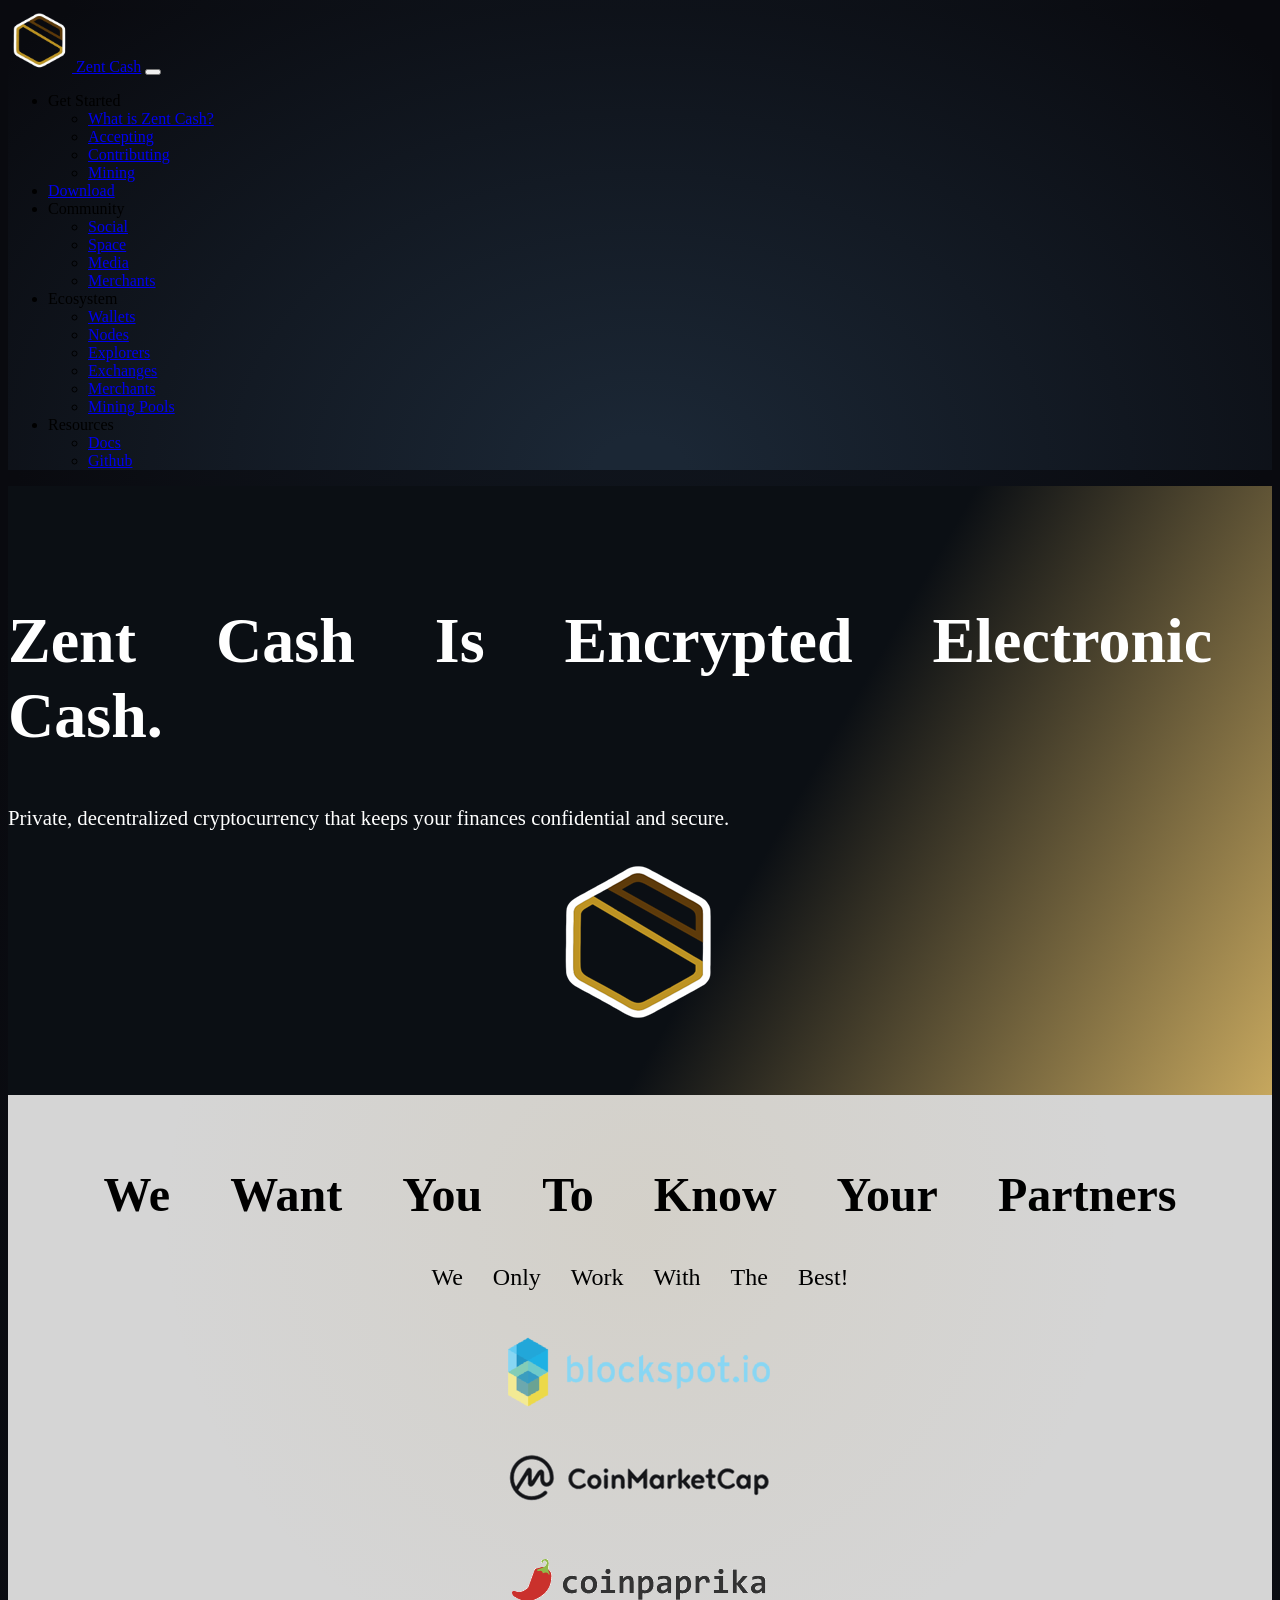
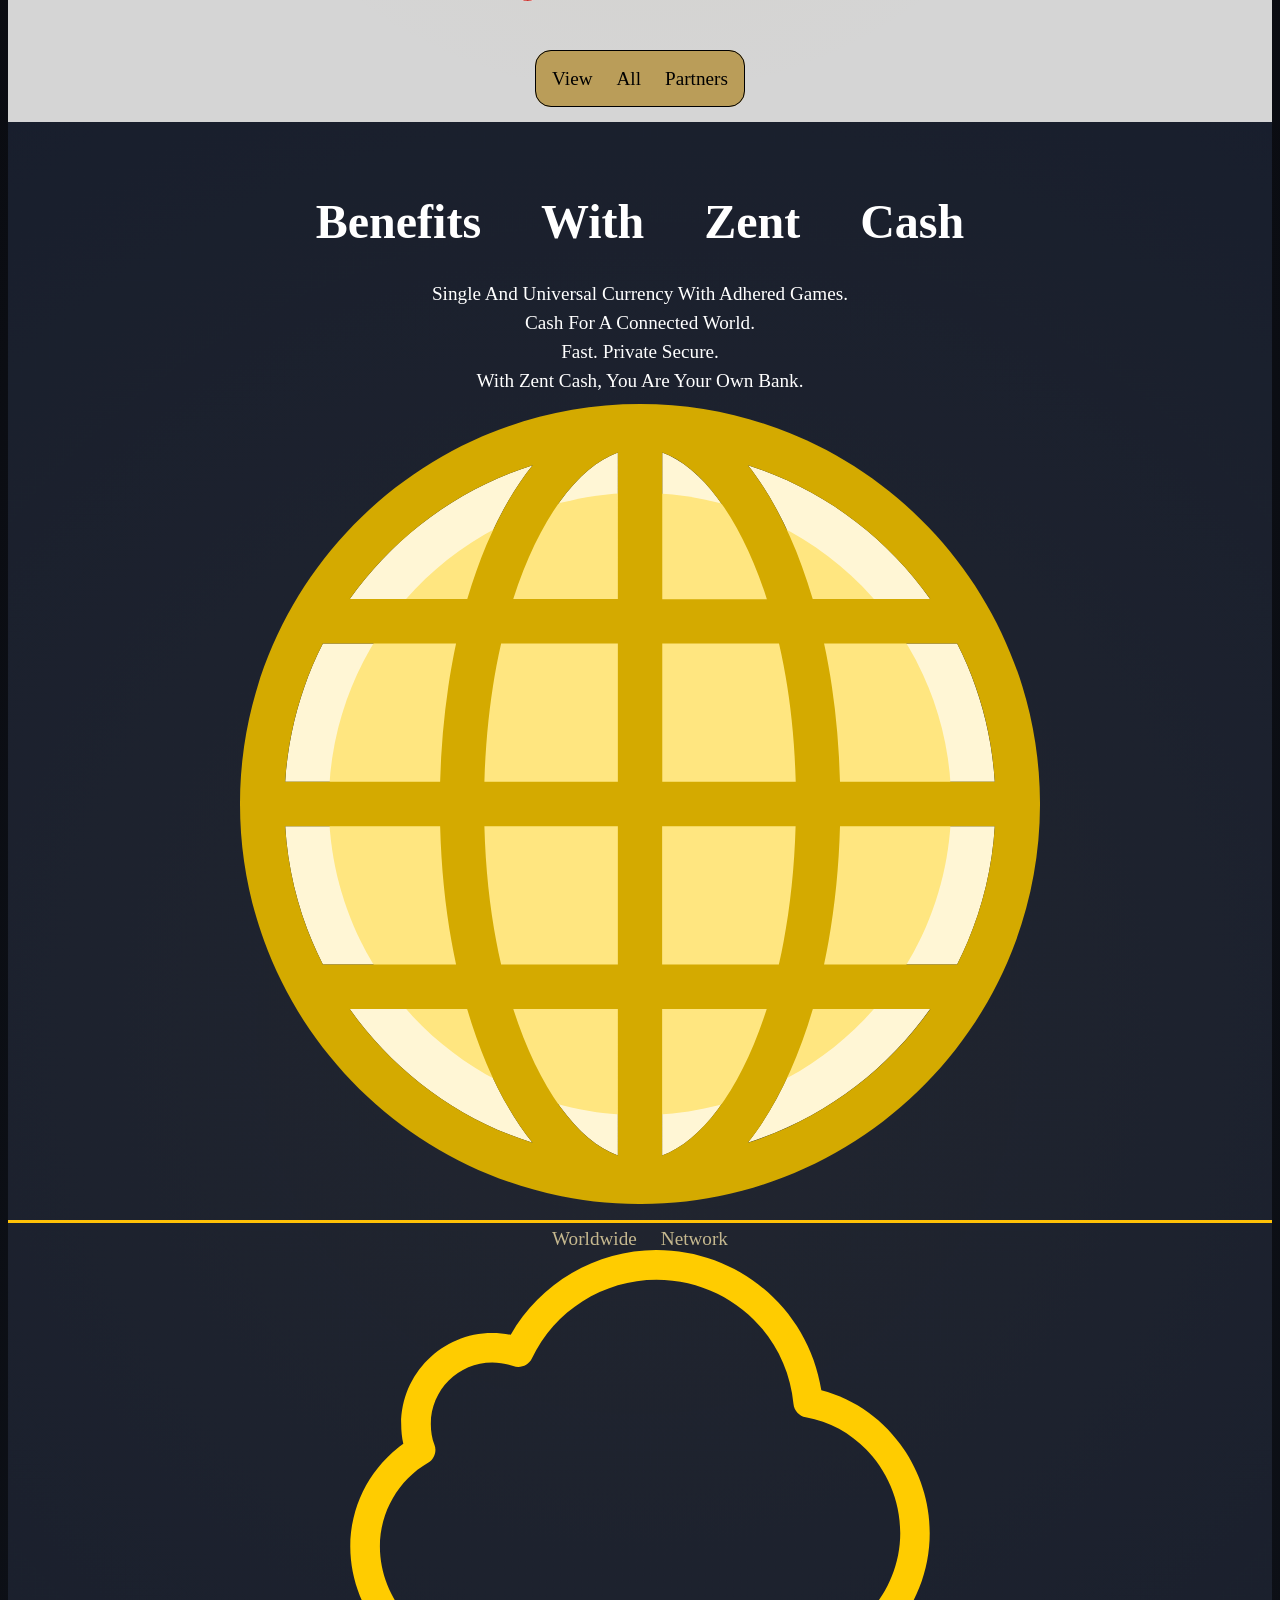
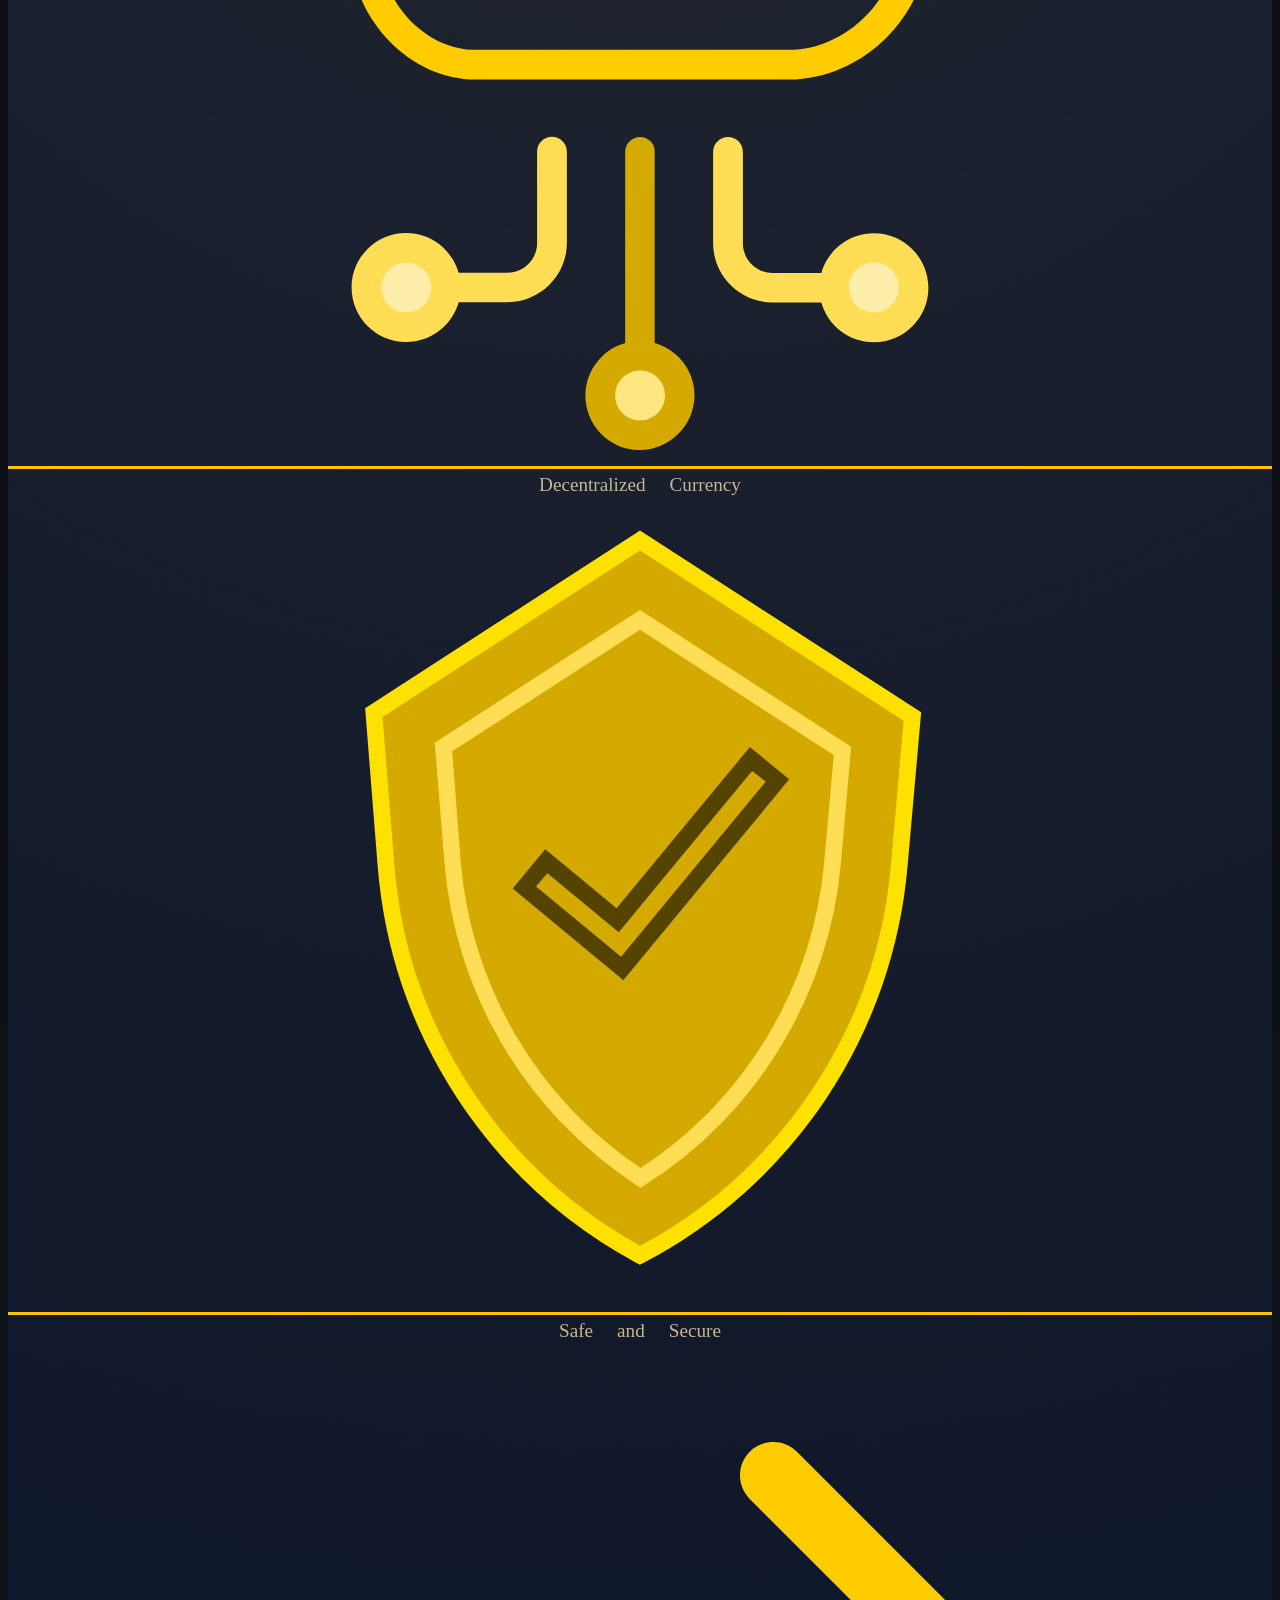
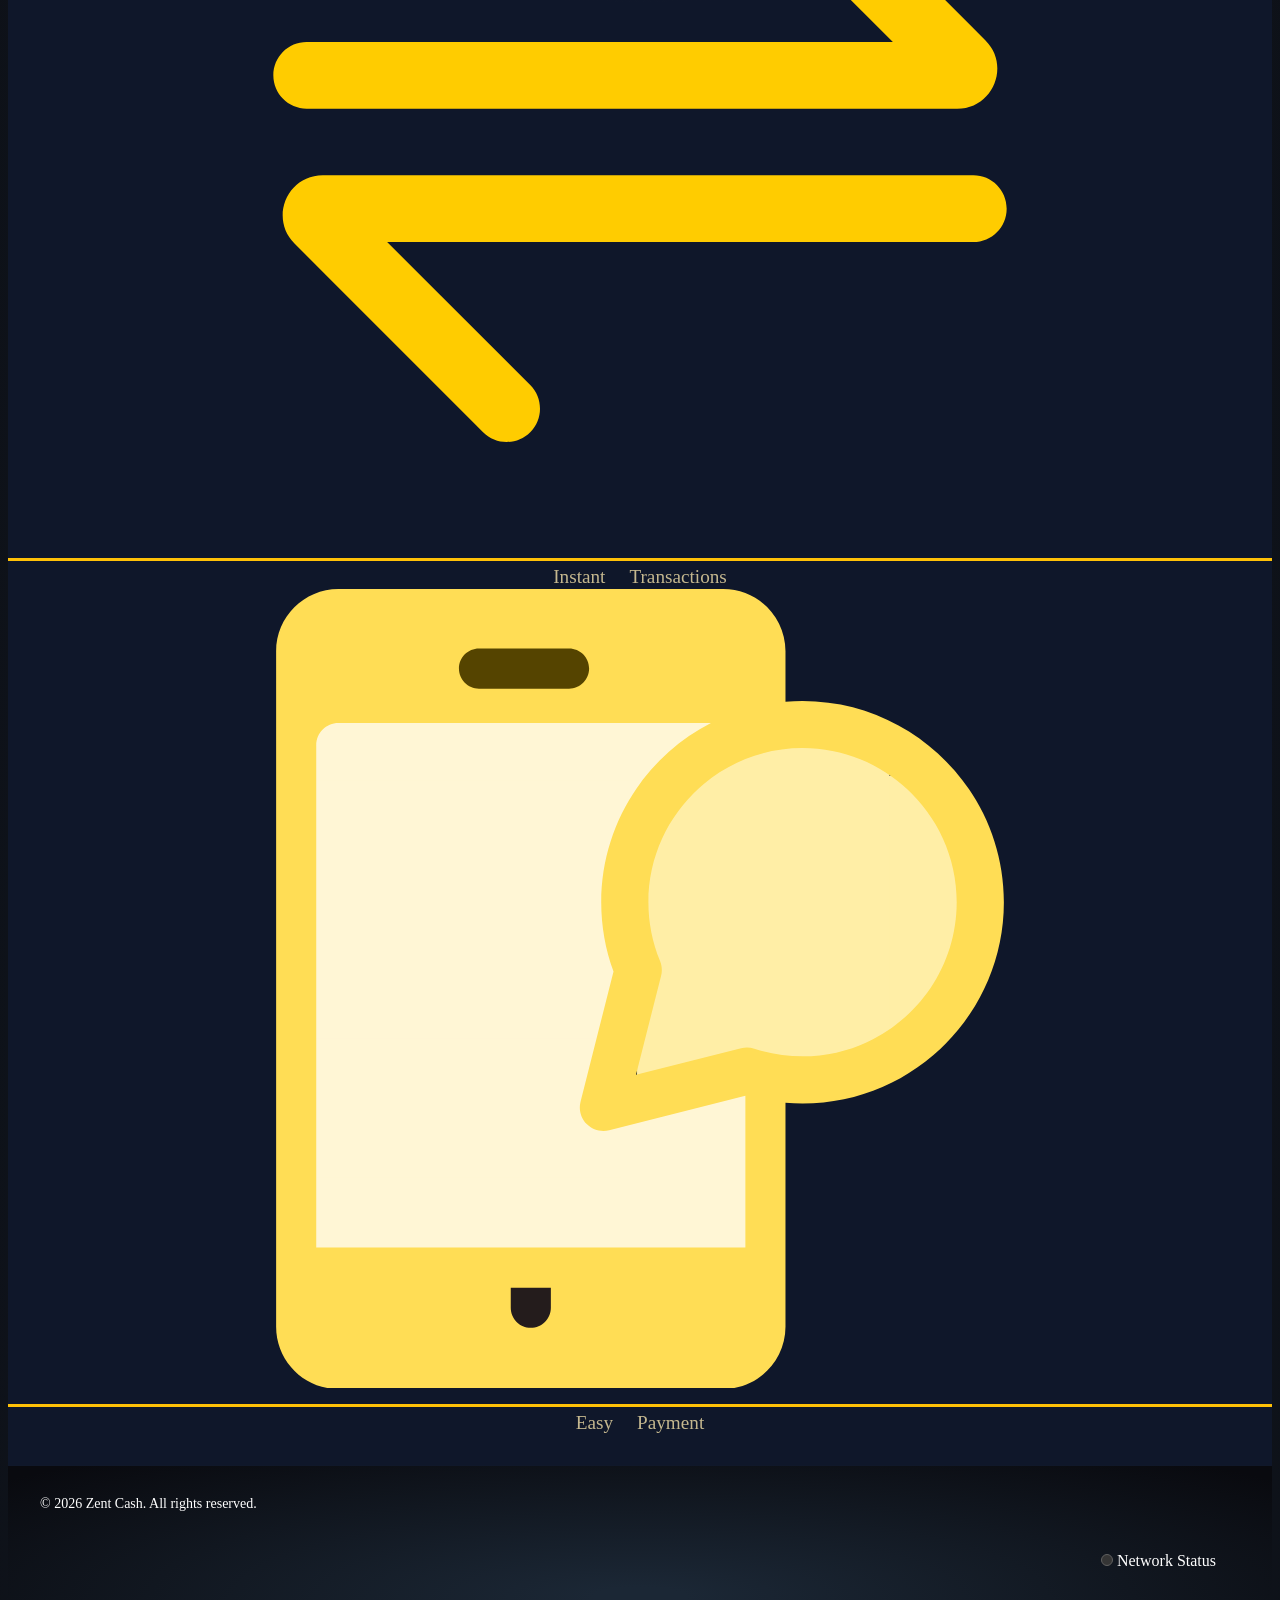
==== commit 4dc51ced: "Init" ====
--- a/index.html
+++ b/index.html
@@ -1,379 +1,210 @@
 <!DOCTYPE html>
 <html lang="en">
     <head>
-        <meta charset="UTF-8"/>
-        <meta name="viewport" content="width=device-width, initial-scale=1.0"/>
-        <meta name="title" content="Zent Cash | Global Decentralized Payment Network For The Gaming World"/>
-		<meta name="description" content="Zent Cash is a digital currency that you can spend anywhere. Use Zent Cash to make secure, instant and private payments online or in any store using our secure open source platform hosted by thousands of users worldwide."/>
-        <meta name="keywords" content="Zent, Zent Cash, digital currency, secure currency, instant payment, spend anywhere, payment online, private payment, cryptocurrency, wallet, wallet mobile, anonymous transactions, blockchain, e-sports, crypto-games, games-crypto, games, crypto, ecommerce, e-commerce, your bank, your money, for everyone"/>
-        <meta property="og:title" content="Zent Cash | Global Decentralized Payment Network For The Gaming World"/>
-		<meta property="og:description" content="Zent Cash is a digital currency that you can spend anywhere. Use Zent Cash to make secure, instant and private payments online or in any store using our secure open source platform hosted by thousands of users worldwide."/>
-		<meta property="og:image" content="https://www.zent.cash/assets/img/zentcash.jpg"/>
-		<meta property="og:url" content="https://www.zent.cash"/>
-		<meta property="og:site_name" content="Zent Cash | Global Decentralized Payment Network For The Gaming World"/>
-		<meta property="og:locale" content="en_US"/>
-		<meta property="og:type" content="article"/>
-		<meta http-equiv="Content-Security-Policy" content=" default-src 'self'; script-src 'self' https://www.googletagmanager.com; style-src 'self' 'unsafe-inline' https://fonts.googleapis.com; font-src 'self' https://fonts.gstatic.com; img-src 'self' data: https:; frame-ancestors 'none'; ">
-		<link rel="shortcut icon" href="assets/img/icon/favicon.ico" type="image/x-icon">
-        <link rel="apple-touch-icon" href="assets/img/icon/apple-touch-icon.png"/>
-		<link rel="apple-touch-icon" sizes="57x57" href="assets/img/icon/apple-touch-icon-57x57.png"/>
-		<link rel="apple-touch-icon" sizes="72x72" href="assets/img/icon/apple-touch-icon-72x72.png"/>
-		<link rel="apple-touch-icon" sizes="76x76" href="assets/img/icon/apple-touch-icon-76x76.png"/>
-		<link rel="apple-touch-icon" sizes="114x114" href="assets/img/icon/apple-touch-icon-114x114.png"/>
-		<link rel="apple-touch-icon" sizes="120x120" href="assets/img/icon/apple-touch-icon-120x120.png"/>
-		<link rel="apple-touch-icon" sizes="144x144" href="assets/img/icon/apple-touch-icon-144x144.png"/>
-		<link rel="apple-touch-icon" sizes="152x152" href="assets/img/icon/apple-touch-icon-152x152.png"/>
-		<link rel="apple-touch-icon" sizes="180x180" href="assets/img/icon/apple-touch-icon-180x180.png"/>
-        <link rel="stylesheet" href="assets/css/style.css"/>
-        <link rel="stylesheet" href="assets/vendors/bootstrap/css/bootstrap.min.css"/>   
-        <link rel="stylesheet" href="assets/vendors/fontawesome/css/all.min.css"/>
-        <link rel="stylesheet" href="assets/vendors/minireset/minireset.min.css">
-        <link rel="preconnect" href="https://fonts.gstatic.com"/>
-        <link rel="stylesheet" href="https://fonts.googleapis.com/css2?family=Lato:wght@300;400;700&display=swap"/>
-        <link rel="stylesheet" href="https://fonts.googleapis.com/css2?family=Playfair+Display:wght@400;500;600;700&display=swap"/>
-        <title>Zent Cash | Global Decentralized Payment Network For The Gaming World</title>
+      <meta charset="UTF-8"/>
+      <meta name="viewport" content="width=device-width, initial-scale=1.0"/>
+      <meta name="title" content="Zent Cash | Global Decentralized Payment Network For The Gaming World"/>
+      <meta name="description" content="Zent Cash is a digital currency that you can spend anywhere. Use Zent Cash to make secure, instant and private payments online or in any store using our secure open source platform hosted by thousands of users worldwide."/>
+      <meta name="keywords" content="Zent, Zent Cash, digital currency, secure currency, instant payment, spend anywhere, payment online, private payment, cryptocurrency, wallet, wallet mobile, anonymous transactions, blockchain, e-sports, crypto-games, games-crypto, games, crypto, ecommerce, e-commerce, your bank, your money, for everyone"/>
+      <meta property="og:title" content="Zent Cash | Global Decentralized Payment Network For The Gaming World"/>
+      <meta property="og:description" content="Zent Cash is a digital currency that you can spend anywhere. Use Zent Cash to make secure, instant and private payments online or in any store using our secure open source platform hosted by thousands of users worldwide."/>
+      <meta property="og:image" content="https://www.zent.cash/assets/img/zentcash.jpg"/>
+      <meta property="og:url" content="https://www.zent.cash"/>
+      <meta property="og:site_name" content="Zent Cash | Global Decentralized Payment Network For The Gaming World"/>
+      <meta property="og:locale" content="en_US"/>
+      <meta property="og:type" content="article"/>
+      <meta http-equiv="Content-Security-Policy" content="default-src 'self'; connect-src 'self' https://explorer.zent.cash">
+      <link rel="shortcut icon" href="assets/img/icons/favicon.ico" type="image/x-icon">
+      <link rel="apple-touch-icon" href="assets/img/icons/apple-touch-icon.png"/>
+      <link rel="apple-touch-icon" sizes="57x57" href="assets/img/icons/apple-touch-icon-57x57.png"/>
+      <link rel="apple-touch-icon" sizes="72x72" href="assets/img/icons/apple-touch-icon-72x72.png"/>
+      <link rel="apple-touch-icon" sizes="76x76" href="assets/img/icons/apple-touch-icon-76x76.png"/>
+      <link rel="apple-touch-icon" sizes="114x114" href="assets/img/icons/apple-touch-icon-114x114.png"/>
+      <link rel="apple-touch-icon" sizes="120x120" href="assets/img/icons/apple-touch-icon-120x120.png"/>
+      <link rel="apple-touch-icon" sizes="144x144" href="assets/img/icons/apple-touch-icon-144x144.png"/>
+      <link rel="apple-touch-icon" sizes="152x152" href="assets/img/icons/apple-touch-icon-152x152.png"/>
+      <link rel="apple-touch-icon" sizes="180x180" href="assets/img/icons/apple-touch-icon-180x180.png"/>
+      <link rel="stylesheet" href="assets/vendors/bootstrap/css/bootstrap.min.css"/>
+      <link rel="stylesheet" href="assets/css/global.css"/>
+      <link rel="stylesheet" href="assets/css/effects.min.css">   
+      <title>Zent Cash | Global Decentralized Payment Network For The Gaming World</title>
     </head>
     <body>
-        <!-- Hero Section -->
-        <section class="heroSection" id="home">
+
+    <!-- Menu Classic Init-->
+    <nav class="navbar sticky-top navbar-expand-lg bg-body-tertiary" data-bs-theme="dark">
+      <div class="container-fluid">
+        <a class="navbar-brand" href="/"><img  alt="zentcash-logo" loading="lazy" src="/assets/img/icons/logo.webp" alt="Zent Cash" width="64" height="64"> Zent Cash</a>
+        <button class="navbar-toggler" type="button" data-bs-toggle="collapse" data-bs-target="#navbarNavDropdown" aria-controls="navbarNavDropdown" aria-expanded="false" aria-label="Toggle navigation">
+          <span class="navbar-toggler-icon"></span>
+        </button>
+        <div class="collapse navbar-collapse" id="navbarNavDropdown">
+          <ul class="navbar-nav">
+            <li class="nav-item dropdown">
+              <a class="nav-link dropdown-toggle" role="menu" data-bs-toggle="dropdown" aria-expanded="false">Get Started</a>
+              <ul class="dropdown-menu">
+                <li><a class="dropdown-item" href="/get-started/what-is-zentcash/">What is Zent Cash?</a></li>
+                <li><a class="dropdown-item" href="/get-started/accepting/">Accepting</a></li>
+                <li><a class="dropdown-item" href="/get-started/contributing/">Contributing</a></li>
+                <li><a class="dropdown-item" href="/get-started/mining/">Mining</a></li>
+
+              </ul>
+            </li>
+            <li class="nav-item">
+              <a class="nav-link" href="#download">Download</a>
+            </li>
+            <li class="nav-item dropdown">
+              <a class="nav-link dropdown-toggle" role="menu" data-bs-toggle="dropdown" aria-expanded="false">Community</a>
+              <ul class="dropdown-menu">
+                <li><a class="dropdown-item" href="/community/social/">Social</a></li>
+                <li><a class="dropdown-item" href="/community/space/">Space</a></li>
+                <li><a class="dropdown-item" href="/community/media/">Media</a></li>
+                <li><a class="dropdown-item" href="/community/merchants/">Merchants</a></li>
+              </ul>
+            </li>
+            <li class="nav-item dropdown">
+              <a class="nav-link dropdown-toggle" role="menu" data-bs-toggle="dropdown" aria-expanded="false">Ecosystem</a>
+              <ul class="dropdown-menu">
+                <li><a class="dropdown-item" href="/ecosystem/wallets/">Wallets</a></li>
+                <li><a class="dropdown-item" href="/ecosystem/nodes/">Nodes</a></li>                
+                <li><a class="dropdown-item" href="/ecosystem/explorers/">Explorers</a></li>
+                <li><a class="dropdown-item" href="/ecosystem/exchanges/">Exchanges</a></li>
+                <li><a class="dropdown-item" href="/ecosystem/merchants/">Merchants</a></li>
+                <li><a class="dropdown-item" href="/ecosystem/mining-pools/">Mining Pools</a></li>
+              </ul>
+            </li>
+            <li class="nav-item dropdown">
+              <a class="nav-link dropdown-toggle" role="menu" data-bs-toggle="dropdown" aria-expanded="false">Resources</a>
+              <ul class="dropdown-menu">
+                <li><a class="dropdown-item" target="_blank" href="https://docs.zent.cash/">Docs</a></li>
+                <li><a class="dropdown-item" target="_blank" href="https://github.com/ZentCashFoundation">Github</a></li>
+              </ul>
+            </li>
+          </ul>
+        </div>
+      </div>
+    </nav>
+    <!-- Menu Classic End-->
+
+      <section class="zentcash-presentation">
+          <div class="container">
+            <div class="row"> 
+                <div class="col-12 col-sm-12 col-md-12 col-lg-7">                
+                    <h1 class="zentcash-presentation-title">Zent Cash is encrypted electronic cash.</h1>
+                    <p class="zentcash-presentation-description">Private, decentralized cryptocurrency that keeps your finances confidential and secure.</p>
+                </div>
+                <div class="col-12 col-sm-12 col-md-12 col-lg-5">
+                  <div class="zentcash-presentation-image">
+                    <img loading="lazy" src="/assets/img/icons/apple-touch-icon-180x180.png" alt="Zent Cash">
+                  </div>  
+                </div>
+            </div>
+          </div>
+      </section>
+
+      <section class="zentcash-partners">
+          <div class="container">
+            <div class="row flex-justify-content"> 
+                <div class="col-12 col-sm-12 col-md-12 col-lg-12">                
+                    <h1 class="zentcash-partners-title">We want you to know your partners</h1>
+                    <p class="zentcash-partners-description">We only work with the best!</p>
+                </div>
+                <div class="col-12 col-sm-3 col-md-3 col-lg-3">
+                    <img loading="lazy" src="/assets/img/partners/blockspot.png" alt="Blockspot">              
+                </div>
+                <div class="col-12 col-sm-3 col-md-3 col-lg-3">
+                    <img loading="lazy" src="/assets/img/partners/coinmarketcap.png" alt="CoinMarketCap">              
+                </div>
+                <div class="col-12 col-sm-3 col-md-3 col-lg-3">
+                    <img loading="lazy" src="/assets/img/partners/coinpaprika.png" alt="Zent Cash">              
+                </div>
+                <div class="col-12 col-sm-12 col-md-12 col-lg-12">
+                  <div class="zentcash-partners-view-all-buttom-container">                
+                      <a class="zentcash-partners-view-all-buttom" href="#">View All Partners</a>
+                  </div>    
+                </div>                                 
+            </div>
+          </div>
+      </section>
+
+      <section class="zentcash-features">
+          <div class="container">
+            <div class="row flex-justify-content"> 
+                <div class="col-12 col-sm-12 col-md-12 col-lg-12">                
+                    <h1 class="zentcash-features-title">Benefits with zent cash</h1>
+                    <p class="zentcash-features-description">Single and universal currency with adhered games.</p>
+                    <p class="zentcash-features-description">Cash for a connected world.</p>
+                    <p class="zentcash-features-description"> Fast. Private Secure.</p>
+                    <p class="zentcash-features-description">With Zent Cash, You Are Your Own Bank.</p>
+                </div>
+                <div class="col-12 col-sm-2 col-md-2 col-lg-2">
+                    <img loading="lazy" src="/assets/img/features/worldwidenetwork.svg" alt="Worldwide Network">
+                    <div class="feature-title">Worldwide Network</div>             
+                </div>
+                <div class="col-12 col-sm-2 col-md-2 col-lg-2">
+                    <img loading="lazy" src="/assets/img/features/decentralizedcurrency.svg" alt="Decentralized Currency">
+                    <div class="feature-title">Decentralized Currency</div> 
+                </div>
+                <div class="col-12 col-sm-2 col-md-2 col-lg-2">
+                    <img loading="lazy" src="/assets/img/features/safeandsecure.svg" alt="Safe and Secure">
+                    <div class="feature-title">Safe and Secure</div>              
+                </div>
+                <div class="col-12 col-sm-2 col-md-2 col-lg-2">
+                    <img loading="lazy" src="/assets/img/features/instanttransactions.svg" alt="Instant Transactions">
+                    <div class="feature-title">Instant Transactions</div>              
+                </div>
+                <div class="col-12 col-sm-2 col-md-2 col-lg-2">
+                    <img loading="lazy" src="/assets/img/features/easypayment2.svg" alt="Easy Payment">
+                    <div class="feature-title">Easy Payment</div>              
+                </div>                                
+            </div>
+          </div>
+      </section>
+
+       <section class="zentcash-works">
+          <div class="container">
+            <div class="row flex-justify-content"> 
+                               
+            </div>
+          </div>
+      </section>
+
+      <section class="zentcash-getting-started">
+          <div class="container">
+            <div class="row flex-justify-content"> 
+                               
+            </div>
+          </div>
+      </section>
+
+
+
+        <footer class="footer">
             <div class="container">
-                <h1 class="mainHeading"> <span class="oddText">G</span>LOBAL <span class="oddText">D</span>ECENTRALIZED <span class="oddText">P</span>AYMENT <span class="oddText">N</span>ETWORK <span class="oddText">F</span>OR <span class="oddText">T</span>HE <span class="oddText">G</span>AMING <span class="oddText">W</span>ORLD. </h1>
-                <img src="assets/img/Zent_FullWhite.png" alt="Zent Cash"/>
-                <div class="mainText">OPEN-SOURCE, FAST, EASY, ANONYMOUS, TRUSTWORTHY, TRANSPARENT</div>
-            </div>
-        </section>
-        <!-- Navbar -->
-        <div class="midNavbar">
-            <nav class="navbar navbar-expand-lg navbar-light ">
-                <a class="navbar-brand" href="#"> <img src="assets/img/logo.png" alt="Zent Cash"/> </a>
-                <button class="navbar-toggler" type="button" data-bs-toggle="collapse" data-bs-target="#navbarSupportedContent" aria-controls="navbarSupportedContent" aria-expanded="false" aria-label="Toggle navigation">
-                    <span class="navbar-toggler-icon"></span>
-                </button>
-                <div class="collapse navbar-collapse" id="navbarSupportedContent">
-                    <ul class="navbar-nav">
-                        <li class="nav-item active">
-                            <a class="nav-link" href="#home">Home</a>
-                        </li>
-                        <li class="nav-item">
-                            <a class="nav-link" href="#why">Why</a>
-                        </li>
-                        <li class="nav-item">
-                            <a class="nav-link" href="#about">About</a>
-                        </li>
-                        <li class="nav-item">
-                            <a class="nav-link" href="#download">Download</a>
-                        </li>
-                    </ul>
-                    <ul class="navbar-nav ms-auto">
-                        <li class="nav-item active">
-                            <a class="nav-link" href="#roadmap">Roadmap</a>
-                        </li>
-                        <li class="nav-item">
-                            <a class="nav-link" href="#frequently-asked-questions">FAQ</a>
-                        </li>
-                        <li class="nav-item">
-                            <a class="nav-link" href="#legal-terms">Legal Terms</a>
-                        </li>
-                        <li class="nav-item">
-                            <a class="nav-link" href="#contact">Contact</a>
-                        </li>
-                    </ul>
-                </div>
-            </nav>
-        </div>
-        <!-- Benefits Section -->
-        <section class="benefitsSection" id="why">
-            <div class="container">
-                <h1 class="mainHeading">BENEFITS WITH ZENT CASH</h1>
-                <div class="mainText">SINGLE AND UNIVERSAL CURRENCY OUR AND ADHERED GAMES.</div>
-                <div class="mainText">CASH FOR A CONNECTED WORLD.</div>
-                <div class="mainText">FAST. PRIVATE SECURE.</div>
-                <div class="mainText">WITH ZENT CASH, YOU ARE YOUR OWN BANK.</div>
-                <div class="row mt-5 pt-5">
-                    <div class="col-md">
-                        <a class="socialLink"> <img src="assets/img/worldwidenetwork.png" alt="Zent Cash World Wide Network"/> <div>WORLDWIDE NEWTORK</div> </a>
+                <div class="row flex-justify-content">
+                    <div class="col-md-6">
+                        <p class="copyright">&copy; <span id="currentyear">2026</span> Zent Cash. All rights reserved.</p>
                     </div>
-                    <div class="col-md">
-                        <a class="socialLink"> <img src="assets/img/decentralizedcurrency.png" alt="Zent Cash Decent Ralized Currency"/> <div>DECENT RALIZED CURRENCY</div> </a>
+                    <div class="col-md-6">
+                      <div class="networkStatusMenu">
+                        <p class="networkStatus"><span id="networkStatus"></span> Network Status</p>
+                        <div class="blockchaininfo">
+                          <p>Height: <span id="height">...</p>
+                          <p>Mempool: <span id="mempool">...<p>
+                          <p>TXs: <span id="txsCount">...<p>
+                          <p>Peers: <span id="peersCount">...</p>  
+                        </div>
+                      </div>  
                     </div>
-                    <div class="col-md">
-                        <a class="socialLink"> <img src="assets/img/safeandsecure.png" alt="Zent Cash Safe and Secure"/> <div>SAFE AND SECURE</div> </a>
-                    </div>
-                    <div class="col-md">
-                        <a class="socialLink"> <img src="assets/img/instanttransactions.png" alt="Zent Cash Instant Transactions"/> <div>INSTANT TRANSACTIONS</div> </a>
-                    </div>
-                    <div class="col-md">
-                        <a class="socialLink"> <img src="assets/img/easypayment.png" alt="Zent Cash Easy Payment"/> <div>EASY PAYMENT</div> </a>
-                    </div>
-                </div>
-            </div>
-        </section>
-        <!-- Details Section -->
-        <section class="detailsSection" id="about">
-            <div class="container">
-                <div class="row">
-                    <div class="col-md-12 text-md-left text-center">
-                        <h1 class="mainHeading">
-                        WHAT IS <br/>
-                        ZENT CASH </h1>
-                        <h2 class="subHeading">ZENT IS A PAYMENT EVOLUTION SYSTEM</h2>
-                        <div class="mainText">CRYPTO CURRENCY WITH PROOF-OF-WORK BLOCKCHAIN TECHNOLOGY</div>
-                        <div class="mainText">SETTLEMENT LAYER BASED ON CRYPTONOTE (ARGON2 CHUKWA)</div>
-                        <h3 class="oddHeading mt-4">DECENTRALIZED PAYMENT SYSTEM</h3>
-                        <h3 class="oddHeading">WITHOUT INTERMEDIARIES.</h3>
-                        <h3 class="oddHeading">FAST, CHEAP AND EASY.</h3>
-                    </div>
-                    <div class="col-md-12 text-center mt-5">
-                        <h2 class="subHeading">UNIVERSAL COIN FOR GAMING.</h2>
-                        <div class="mainText">A UNIVERSAL COIN MOVABLE BETWEEN DIFFERENT GAMES</div>
-                        <div class="mainText">PLAY, COMPETE, BUY AND SELL</div>
-                        <div class="mainText">WITHOUT HAVING TO COMPLICATE YOURSELF.</div>
-                        <h3 class="oddHeading">USE ZENT CASH!</h3>
-                    </div>
-                    <div class="col-md-12 text-md-right mt-5 text-center">
-                        <h2 class="subHeading">OUR PRINCIPLES ARE</h2>
-                        <h2 class="subHeading">SIMPLICITY AND EVOLUTION.</h2>
-                        <div class="mainText">CRYPTO CURRENCY WITH PROOF-OF-WORK BLOCKCHAIN TECHNOLOGY</div>
-                        <div class="mainText">SETTLEMENT LAYER BASED ON CRYPTONOTE (ARGON2 CHUKWA ALGORITHM)</div>
-                    </div>
-                </div>
-            </div>
-        </section>
-        <!-- Files Section -->
-        <section class="filesSection" id="download">
-            <div class="container">
-                <h1 class="mainHeading">E-WALLET (WIN, MAC&LINUX)</h1>
-                <a class="mainLink" target="_blank" href="https://github.com/ZentCashFoundation/zentcash-wallet/releases/tag/v3.4.9">CLICK
-                HERE</a>
-            </div>
-            <div class="container">
-                <h1 class="mainHeading">BLOCK EXPLORER</h1>
-                <a class="mainLink" target="_blank" href="https://explorer.zent.cash">CLICK HERE</a>
-            </div>
-        </section>
-        <!-- Map Section -->
-        <section class="mapSection" id="roadmap">
-            <h1 class="mainHeading">ROADMAP</h1>
-            <img class="img-fluid" src="assets/img/roadmap.jpg" alt="Roadmap"/>
-        </section>
-        <!-- Questions Section -->
-        <section class="questionsSection" id="frequently-asked-questions">
-            <div class="container">
-                <h1 class="mainHeading">FREQUENTLY ASKED QUESTIONS</h1>
-                <div class="text-center mt-3">
-                    <a class="socialLink active tab-link" href="#" sec=".tab-general"> <img src="assets/img/general.png" alt="General - FAQ"/> <div>GENERAL</div> </a>
-                    <a class="socialLink mt-4 mt-md-0 tab-link" href="#" sec=".tab-support"> <img src="assets/img/support.png" alt="Support - FAQ"/> <div>SUPPORT</div> </a>
-                </div>
-                <div class="tab-parent tab-general">
-                    <div class="custom-collapse mt-5">
-                        <button class="accordion">1. What is Zent (ZTC) and what is it for?</button>
-                        <div class="panel">
-                            <div class="accordionText">Zent is a useful cryptocurrency for fast, secure and anonymous
-                                payments that can be used as a global payment method. Now, the focus of the project aims to
-                                create a community related to the video game sector that uses this currency in a shared and
-                                interconnected way with all its platforms. Use all kinds of video games, buy and sell them
-                                both in digital and physical format, register in tournaments and win prizes, and give all
-                                kinds of solutions to the world of e-sports, and all with the same currency, decentralized
-                                and with instant transactions.
-                            </div>
-                            <div class="accordionsubText"></div>
-                            <div class="accordionsubText"></div>
-                            <div class="accordionsubText"></div>
-                        </div>
-                    </div>
-                    <div class="custom-collapse">
-                        <button class="accordion accordion2">
-                            2. I am a developer or I work in the video game sector, can I collaborate?
-                        </button>
-                        <div class="panel">
-                            <div class="accordionText">
-                                If you think you can contribute work or ideas to the project, do not hesitate to contact us through any of the available channels.
-                            </div>
-                            <div class="accordionText">
-                                If you are a video game developer, we invite you to be very attentive to the next launch of the Zent Fun platform.
-                            </div>
-                            <div class="accordionsubText mt-3"></div>
-                            <div class="accordionsubText"></div>
-                            <div class="accordionsubText"></div>
-                        </div>
-                    </div>
-                    <div class="custom-collapse">
-                        <button class="accordion">3. What is the price of Zent and who sets it?</button>
-                        <div class="panel">
-                            <div class="accordionText">
-                                Zent is a decentralized currency, both its production and its market are not controlled by any institution or company.
-                            </div>
-                            <div class="accordionText">
-                                Its price is determined by the users of its network based on supply and demand.
-                            </div>
-                            <div class="accordionsubText mt-3"></div>
-                            <div class="accordionsubText"></div>
-                            <div class="accordionsubText"></div>
-                        </div>
-                    </div>
-                </div>
-                <div class="tab-parent tab-support">
-                    <div class="custom-collapse mt-5">
-                        <button class="accordion">1. How can i get a Zent Wallet?</button>
-                        <div class="panel">
-                            <div class="accordionText">
-                                You can find GUI desktop version for all OS in the download section. Also can download our Android APP in Google Play find the link below.
-                            </div>
-                            <div class="accordionText">
-                                IMPORTANT! Remember to keep your wallet keys in a safe place!
-                            </div>
-                            <div class="accordionsubText"></div>
-                            <div class="accordionsubText"></div>
-                        </div>
-                    </div>
-                    <div class="custom-collapse">
-                        <button class="accordion accordion2">2. How can i buy Zent?</button>
-                        <div class="panel">
-                            <div class="accordionText">
-                                At the moment we are listed on Finexbox Exchange
-                                <a class="mainText link2" target="_blank" href="https://www.finexbox.com/market/pair/ZTC-BTC.html">GO</a>
-                            </div>
-                            <div class="accordionText">
-                                We´re working for add buy alternatives.
-                            </div>
-                            <div class="accordionsubText"></div>
-                            <div class="accordionsubText"></div>
-                        </div>
-                    </div>
-                    <div class="custom-collapse">
-                        <button class="accordion">3. How can i start mining Zent?</button>
-                        <div class="panel">
-                            <div class="accordionText">
-                                You can mine it in any Zent pool.
-                                <a class="mainText link2" target="_blank" href="https://superblockchain.con-ip.com/ztc/#">GO</a>
-                            </div>
-                            <div class="accordionText">
-                                There is plenty of software supporting our algorithm, like XMR-Stack, Xmrig (CC), SRB Miner... We offer continued multilingual support on our Discord channels.
-                            </div>
-                            <div class="accordionText">
-                                If you are searching for an easier way, you can use a webminer (no official) https://superblockchain.con-ip.com/webminer.html
-                                <a class="mainText link2" target="_blank" href=" https://superblockchain.con-ip.com/webminer.html">GO</a>
-                            </div>
-                            <div class="accordionsubText"></div>
-                        </div>
-                    </div>
-                </div>
-            </div>
-        </section>
-        <!-- Terms Section -->
-        <section class="filesSection termsSection" id="legal-terms">
-            <div class="container">
-                <h1 class="mainHeading">LEGAL TERMS</h1>
-                <a class="mainLink" target="_blank" href="assets/resources/Legal_Zent_Cash.pdf">CLICK HERE</a>
-            </div>
-        </section>
-        <!-- App Section -->
-        <section class="appSection" id="android-app">
-            <div class="container">
-                <h2 class="subHeading">WE HAVE APP!</h2>
-                <a class="googleLink" target="_blank" href="https://play.google.com/store/apps/details?id=cash.zent.mobileapp"> <img src="assets/img/googleplay.png" alt="Zent Cash Mobile Wallet"/> </a>
-                <div class="mainText"></div>
-            </div>
-        </section>
-        <!-- Partners Section -->
-        <section class="partnersSection" id="partnersSection">
-            <div class="container">
-                <h1 class="mainHeading">WE WANT YOU TO KNOW YOUR PARTNERS</h1>
-                <h3 class="subHeading">WE ONLY WORK WITH THE BEST!</h3>
-                <div class="row mt-2">
-                    <div class="col-md-8 mx-auto">
-                        <div class="partnerLinks">
-                            <div>
-                                <a class="partnerLink" target="_blank" href="https://www.finexbox.com/Orders/market/pair/ZTC-BTC.html"> <img class="img-fluid linkImg1" src="assets/img/partner1.png" alt="Zent Cash in Finexbox Exchange"/></a>
-                            </div>
-                            <div>
-                                <a class="partnerLink" target="_blank" href="https://blockspot.io/coin/zent-cash/"> <img class="img-fluid linkImg2" src="assets/img/partner2.png" alt="Zent Cash in Blockspot"/></a>
-                            </div>
-                            <div>
-                                <a class="partnerLink" target="_blank" href="https://www.coingecko.com/en/coins/zent-cash"> <img class="img-fluid linkImg3" src="assets/img/partner3.png" alt="Zent Cash in Coingecko"/></a>
-                            </div>
-                        </div>
-                    </div>
-                </div>
-                <div class="row mt-2">
-                    <div class="col-md-8 mx-auto">
-                        <div class="partnerLinks">                    
-                            <div> 
-                                <a class="partnerLink" target="_blank" href="https://bitcourier.co.uk/blog/zent-cash"> <img class="img-fluid" src="assets/img/partner5.png" alt="Bitcourier"/></a> 
-                            </div>
-                            <div>
-                                <a class="partnerLink" target="_blank" href="https://coinmarketcap.com/currencies/zent-cash"> <img class="img-fluid" src="assets/img/partner6.png" alt="Coinmarketcap"/></a> 
-                            </div>
-                            <div> 
-                                <a class="partnerLink" target="_blank" href="https://coinpaprika.com/coin/ztc-zent-cash"> <img class="img-fluid" src="assets/img/partner7.png" alt="Coinpaprika"/></a>
-                            </div>
-                        </div> 
-                    </div>    
-                </div>
-            </div>
-        </section>
-        <!-- Contact Section -->
-        <section class="contactSection" id="contact">
-            <div class="container">
-                <h1 class="mainHeading text-center">CONTACT US</h1>
-                <div class="row mt-4">
-                    <div class="col-md-9 mx-auto">
-                        <div class="font-weight-bold lead mainText text-center">WRITE US AN EMAIL</div>
-                        <h1 class="font-weight-bold lead mainHeading shadow-none text-monospace text-white">zentcash@gmail.com</h1>
-                    </div>
-                </div>
-            </div>
-        </section>
-        <!-- Info Section -->
-        <section class="infoSection" id="donate">
-            <div class="container">
-                <h3 class="subHeading mt-0">DONATE ADDRESSES</h3>
-                <div class="grayText mt-4">BTC</div>
-                <a target="_blank" href="https://www.blockchain.com/btc/address/3Hra5auQotZUjcW53CRn5BmHwsPmJs9Kcu" class="grayLink">3Hra5auQotZUjcW53CRn5BmHwsPmJs9Kcu</a>
-                <div class="grayText">ETH</div>
-                <a target="_blank" class="grayLink" href="https://etherscan.io/address/0xc89f4cb5b9a7d1cd2c8283584d5fcd3af89e60b0">0xc89f4cb5b9a7d1cd2c8283584d5fcd3af89e60b0</a>
-                <div class="grayText">XRP</div>
-                <p class="grayLink">rDsbeomae4FXwgQTJp9Rs64Qg9vDiTCdBv</p>
-                <p class="grayLink">Memo: 64055476</p>
-                <div class="grayText">ZTC</div>
-                <p style="font-size:2vw;font-size:17px;" class="text-break text-secondary">Ze3GLbHkwq6iDt65iX6Nejb6LbYuvBSJ97Hjz3qoFKtwKwnBHVkTFyESL2Wt37kZHSFc9fvLoxCbE4soTJ7BjzCC3A5bhbQYS</p>
-            </div>
-        </section>
-        <!-- Footer -->
-        <footer class="mainFooter">
-            <div class="float-none overflow-auto text-center">
-                <div class="copyText">
-                    Copyright © 2022 Zent Cash. All rights reserved. 
-                </div>
+                </div> 
+                
             </div>
         </footer>
-        <script src="assets/vendors/jquery/jquery-3.6.0.min.js"></script>
-        <script src="assets/vendors/bootstrap/js/bootstrap.min.js"></script>
-        <script src="assets/js/index.js"></script>
-        <script type="application/ld+json">
-            {
-             "@context" : "http://schema.org",
-             "@type" : "Organization",
-             "name" : "Zent Cash",
-             "url" : "https://www.zent.cash",
-             "sameAs" : [
-               "https://twitter.com/ZentCash",
-               "https://www.facebook.com/Zent-Cash-Foundation-108069958362688",
-               "https://www.youtube.com/channel/UCRF0KXM-0UbovyGLpusYjVA?sub_confirmation=1",
-               "https://t.me/zentcash_eng",
-               "https://bitcointalk.org/index.php?topic=5112797.0",
-               "https://www.reddit.com/r/ZentCash",
-               "https://github.com/ZentCashFoundation",
-               "https://discord.gg/3cNhReZ9wC"
-               ],
-              "address": {
-                "@type": "PostalAddress",
-                "streetAddress": "Unknown",
-                "addressRegion": "Valencia",
-                "postalCode": "46001",
-                "addressCountry": "Spain"
-              }
-            }
-        </script>
+
+        <!-- Basic Script -->
+        <script src="assets/vendors/jquery/jquery.min.js"></script>
+        <script src="assets/vendors/bootstrap/js/bootstrap.bundle.min.js"></script>
+        <script type="text/javascript" src="assets/js/global.js"></script>
+        <script type="text/javascript" src="assets/js/schema-organization.js"></script>
     </body>
 </html>
--- a/assets/css/global.css
+++ b/assets/css/global.css
@@ -0,0 +1,196 @@
+body {
+    background: radial-gradient(ellipse at bottom, #1b2735 5%, #090a0f 95%);
+}
+/* Menu */
+.bg-body-tertiary {
+    background: radial-gradient(ellipse at bottom, #1b2735 5%, #090a0f 95%);
+}
+
+@media (min-width: 992px) {
+    .collapse.navbar-collapse{
+        justify-content: flex-end;
+    }
+}
+
+.zentcash-presentation{
+        background: linear-gradient(120deg, #0B0F14 60%, #C6A75E 100%);
+        color: #FFFFFF;
+        padding-top: 4rem;
+        padding-bottom: 4rem;
+}
+
+.zentcash-presentation-title{
+        font-family: emoji;
+        font-size: 4rem;
+        text-transform: capitalize;
+}
+
+.zentcash-presentation-description{
+        font-size: 1.3rem;
+}
+
+.zentcash-presentation-image{
+        display: flex;
+        justify-content: center;
+        align-items: center;
+        animation: infinite 7s swingBounce;
+}
+
+.zentcash-partners {
+    padding-top: 2rem;
+    padding-bottom: 2rem;
+    background: radial-gradient(circle at 50% 20%, rgba(198, 167, 94, 0.1), transparent 60%), #d5d5d5;
+    text-align: center;
+}
+
+.zentcash-partners-title {
+    font-family: emoji;
+    font-size: 3rem;
+    text-align: center;
+    text-transform: capitalize;
+}
+
+.zentcash-partners-description {
+    font-family: emoji;
+    text-align: center;
+    text-transform: capitalize;
+    font-size: 1.5rem;
+    margin-bottom: 2rem;
+}
+
+.zentcash-partners img {
+    max-width: 100%;
+}
+
+.zentcash-partners-view-all-buttom-container {
+    padding-top: 2rem;
+}
+
+.zentcash-partners-view-all-buttom-container:hover {
+    animation: 1s pulseZoom;
+}
+
+.zentcash-partners-view-all-buttom {
+    background: #ba9d59;
+    color: black;
+    font-family: emoji;
+    font-size: 1.2rem;
+    text-transform: capitalize;
+    font-weight: 500;
+    text-decoration: none;
+    padding: 1rem;
+    border-radius: 1rem;
+    border: 1px solid;
+}
+
+.zentcash-features {
+    padding-top: 2rem;
+    padding-bottom: 2rem;
+    background: radial-gradient(circle at 50% 20%, rgba(198, 167, 94, 0.1), transparent 60%), #0F172A;
+    color: #FFFFFF;
+    text-align: center;
+}
+
+.zentcash-features-title{
+    font-family: emoji;
+    font-size: 3rem;
+    text-transform: capitalize;
+}
+
+.zentcash-features-description{
+    font-size: 1.2rem;
+    line-height: 0.5;
+    text-transform: capitalize;
+}
+
+.zentcash-features img {
+    max-width: 80%;
+}
+
+.feature-title {
+    color: #c5b88f;
+    font-family: emoji;
+    font-size: 1.2rem;  
+}
+
+.feature-title::before {
+    display: block;
+    content: '';
+    background-color: #ffc107;
+    height: 3px;
+    margin-bottom: 4px;
+    margin-top: 12px;
+}
+
+.flex-justify-content {
+    justify-content: center;
+    align-items: center;
+}
+
+
+/* Footer */
+.footer{
+    background: radial-gradient(ellipse at bottom, #1b2735 5%, #090a0f 95%);
+    color: #FFFFFF;
+    position: relative;
+    overflow: hidden;
+    padding-left: 2rem;
+    padding-right: 2rem;
+    padding-top: 1rem;
+    overflow: visible;
+}
+.footer .container{
+	max-width: 100%;
+}
+.footer .copyright{
+    font-size: 14px;
+}
+.networkStatusMenu {
+    position: relative;
+    display: flex;
+    justify-content: flex-end;
+}
+
+.networkStatusMenu:hover .blockchaininfo {
+    display: block;
+}
+
+#networkStatus {
+    display: inline-block;
+    background: #353535;
+    width: 10px;
+    height: 10px;
+    border-radius: 50%;
+    border: 1px solid #606060;
+}
+
+.networkStatus {
+    padding-top: 0.6rem;
+    padding-bottom: 0.6rem;
+    padding-right: 1.5rem;
+    padding-left: 1.5rem;
+    border-radius: 0.5rem;
+    max-width: max-content;
+    text-align: end;
+}
+
+.networkStatus:hover {
+    background: #ffffff3f;
+}
+
+.blockchaininfo {
+    display: none;
+    min-width: max-content;
+    position: absolute;
+    bottom: 100%; 
+    right: 0;
+    background: #1b2735;
+    padding: 0.8rem;
+    border-radius: 0.5rem;
+    box-shadow: 0 5px 15px rgba(0,0,0,0.4);
+}
+
+.blockchaininfo p { 
+    margin-left: 1rem;
+    margin-right: 1rem;
+}
--- a/assets/css/effects.min.css
+++ b/assets/css/effects.min.css
@@ -0,0 +1,19 @@
+@keyframes floatingBounce {
+   0%   { transform: translateY(0px);    opacity: 1; }
+   50%  { transform: translateY(10px); opacity: 0.8; }
+   100% { transform: translateY(0px);    opacity: 1; }
+}
+
+@keyframes swingBounce {
+   0%   { transform: rotate(0deg) translateY(0px) scale(1.0);    opacity: 1; }
+   25%  { transform: rotate(3deg) translateY(10px) scale(1.1); opacity: 1; }
+   50% { transform: rotate(0deg) translateY(0px) scale(1.0);    opacity: 1; }
+   75% { transform: rotate(-3deg) translateY(10px) scale(1.1);    opacity: 1; }
+   100% { transform: rotate(0deg) translateY(0px) scale(1.0);    opacity: 1; }
+}
+
+@keyframes pulseZoom {
+   0%   { transform: scale(1);    opacity: 1; }
+   50%  { transform: scale(1.1); opacity: 0.8; }
+   100% { transform: scale(1.0);    opacity: 1; }
+}
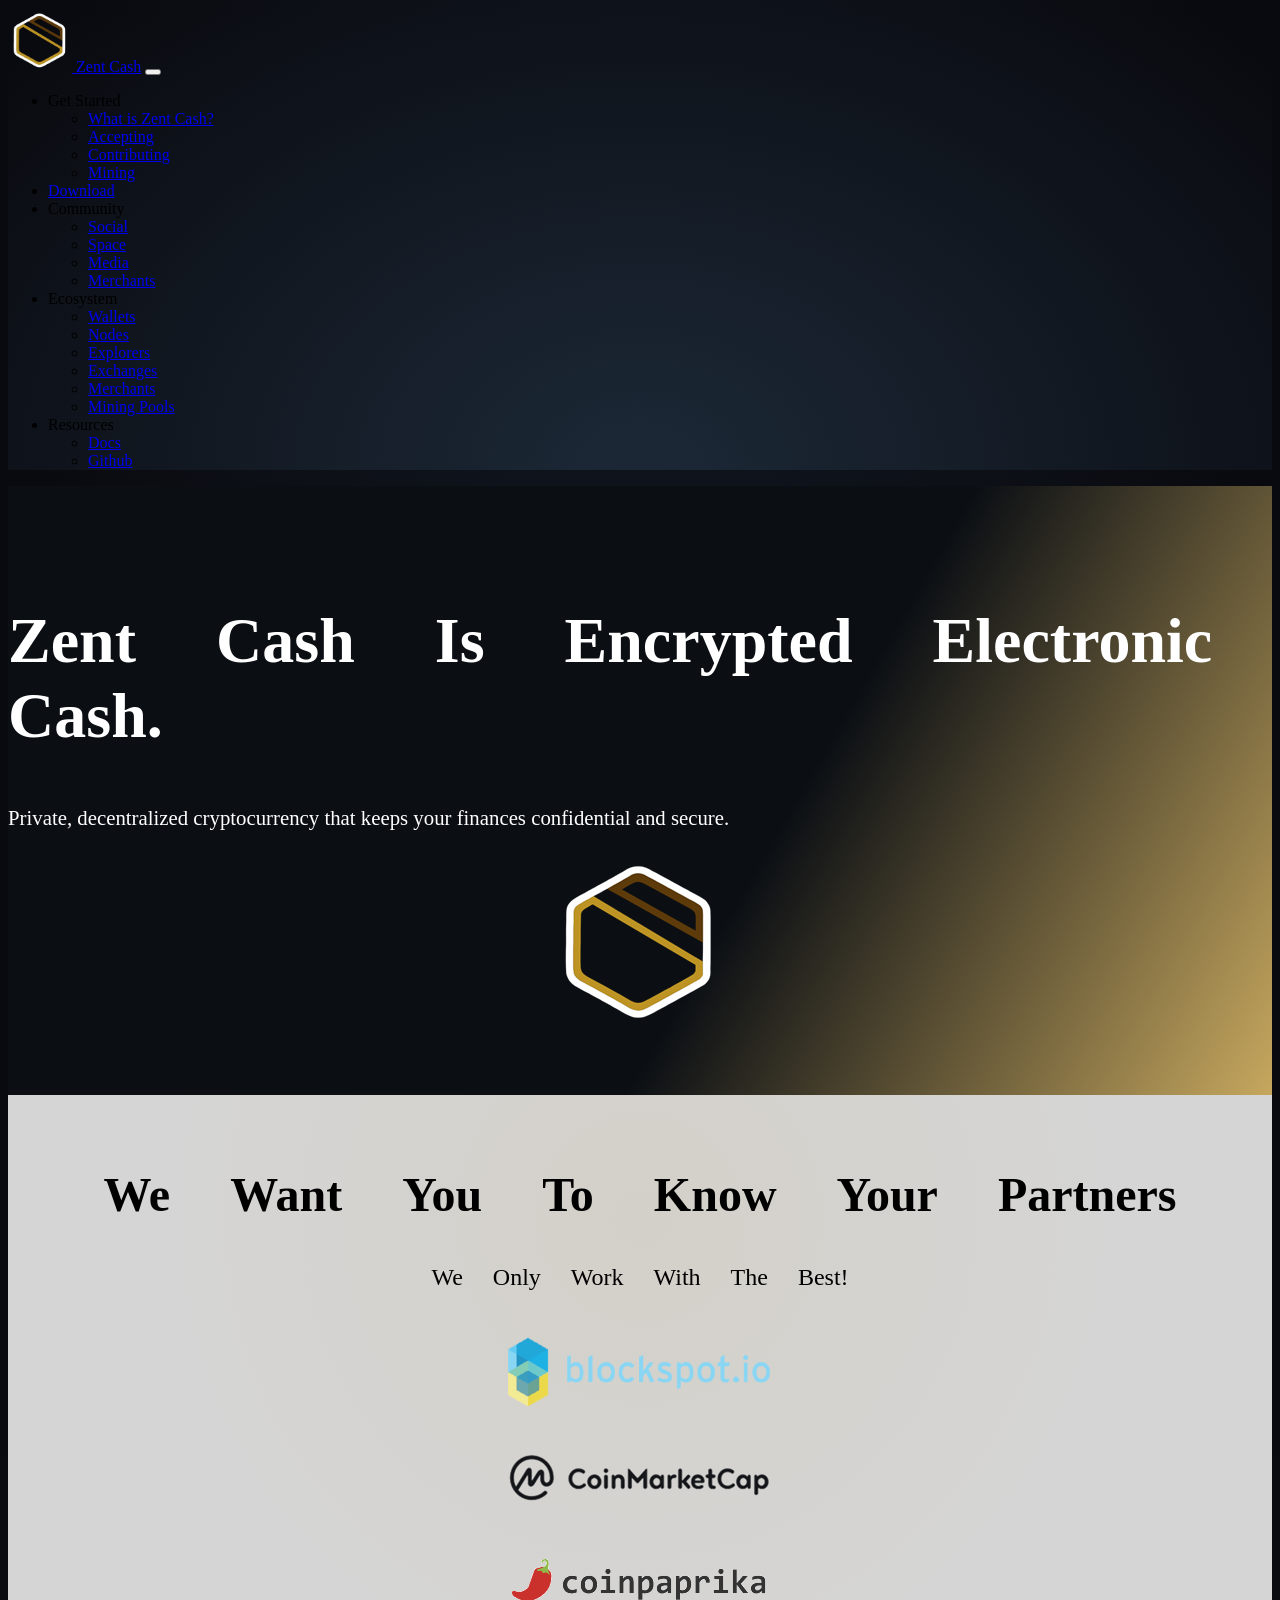
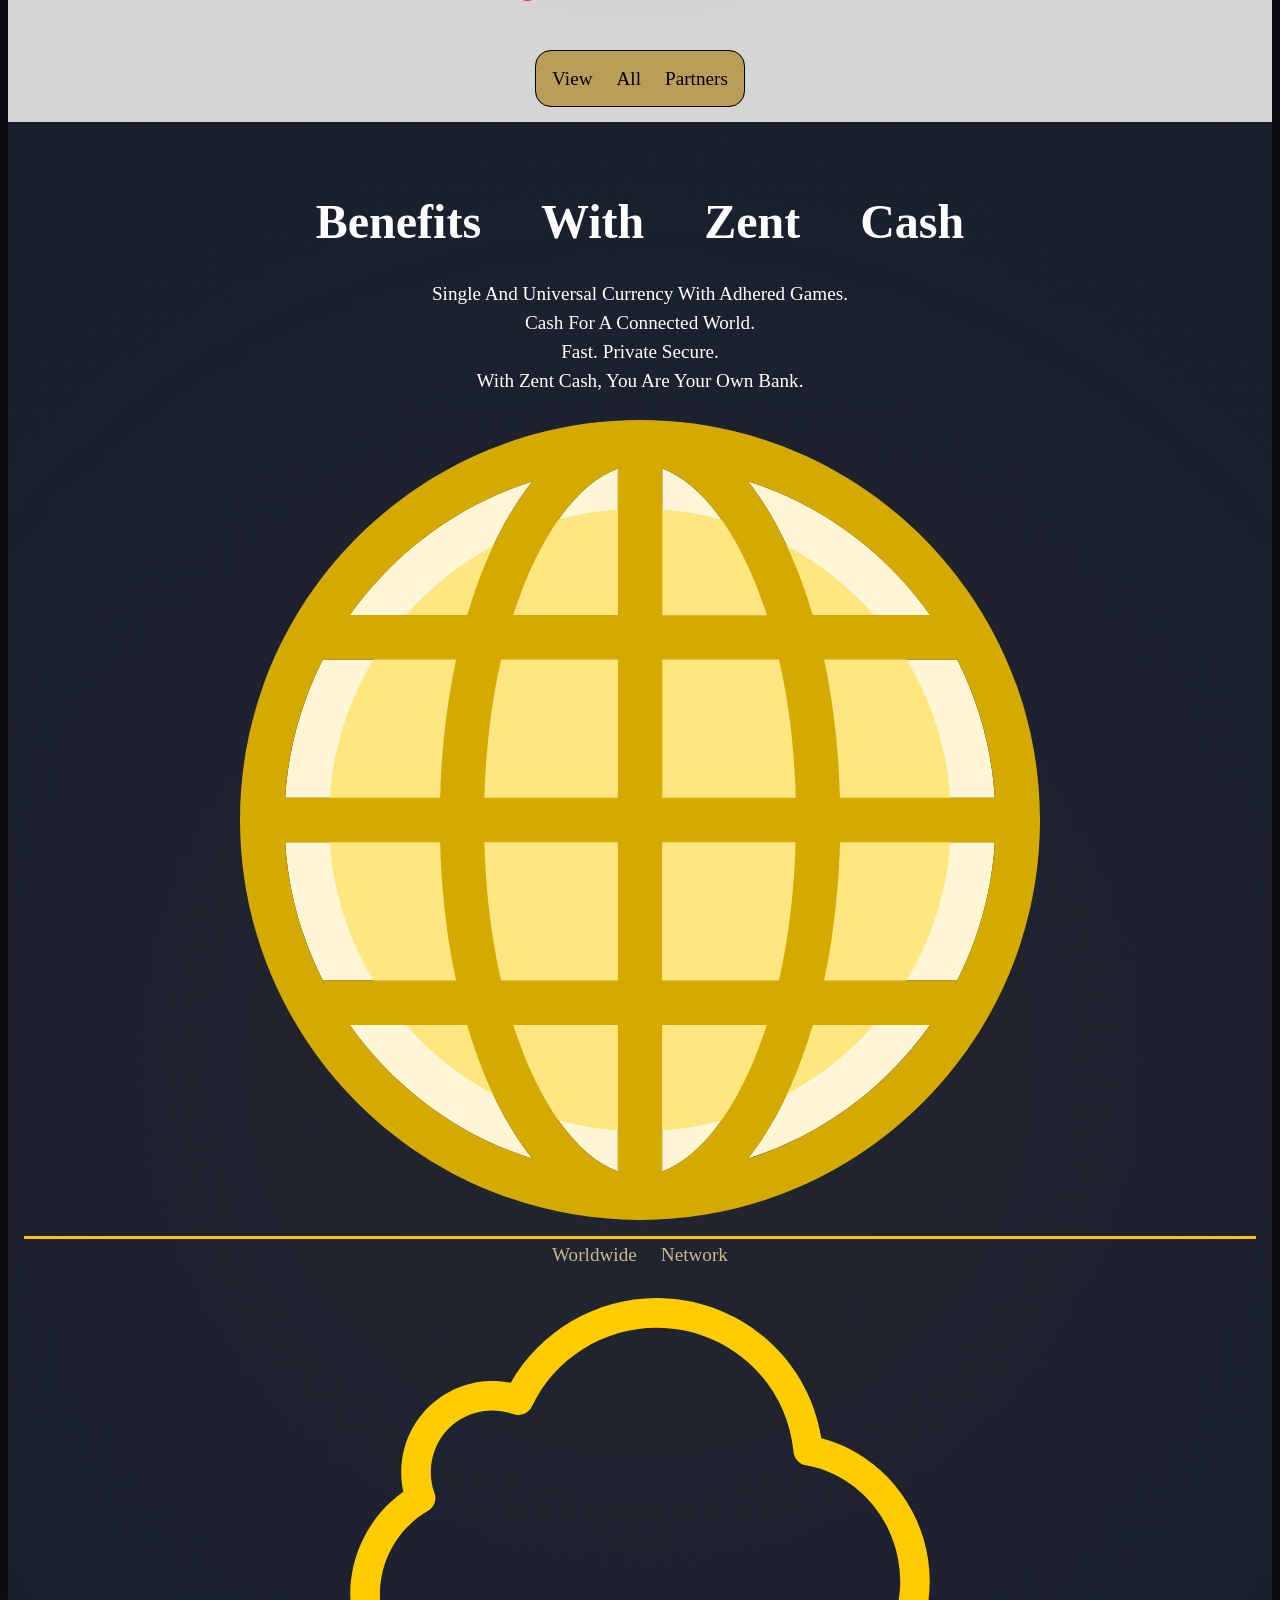
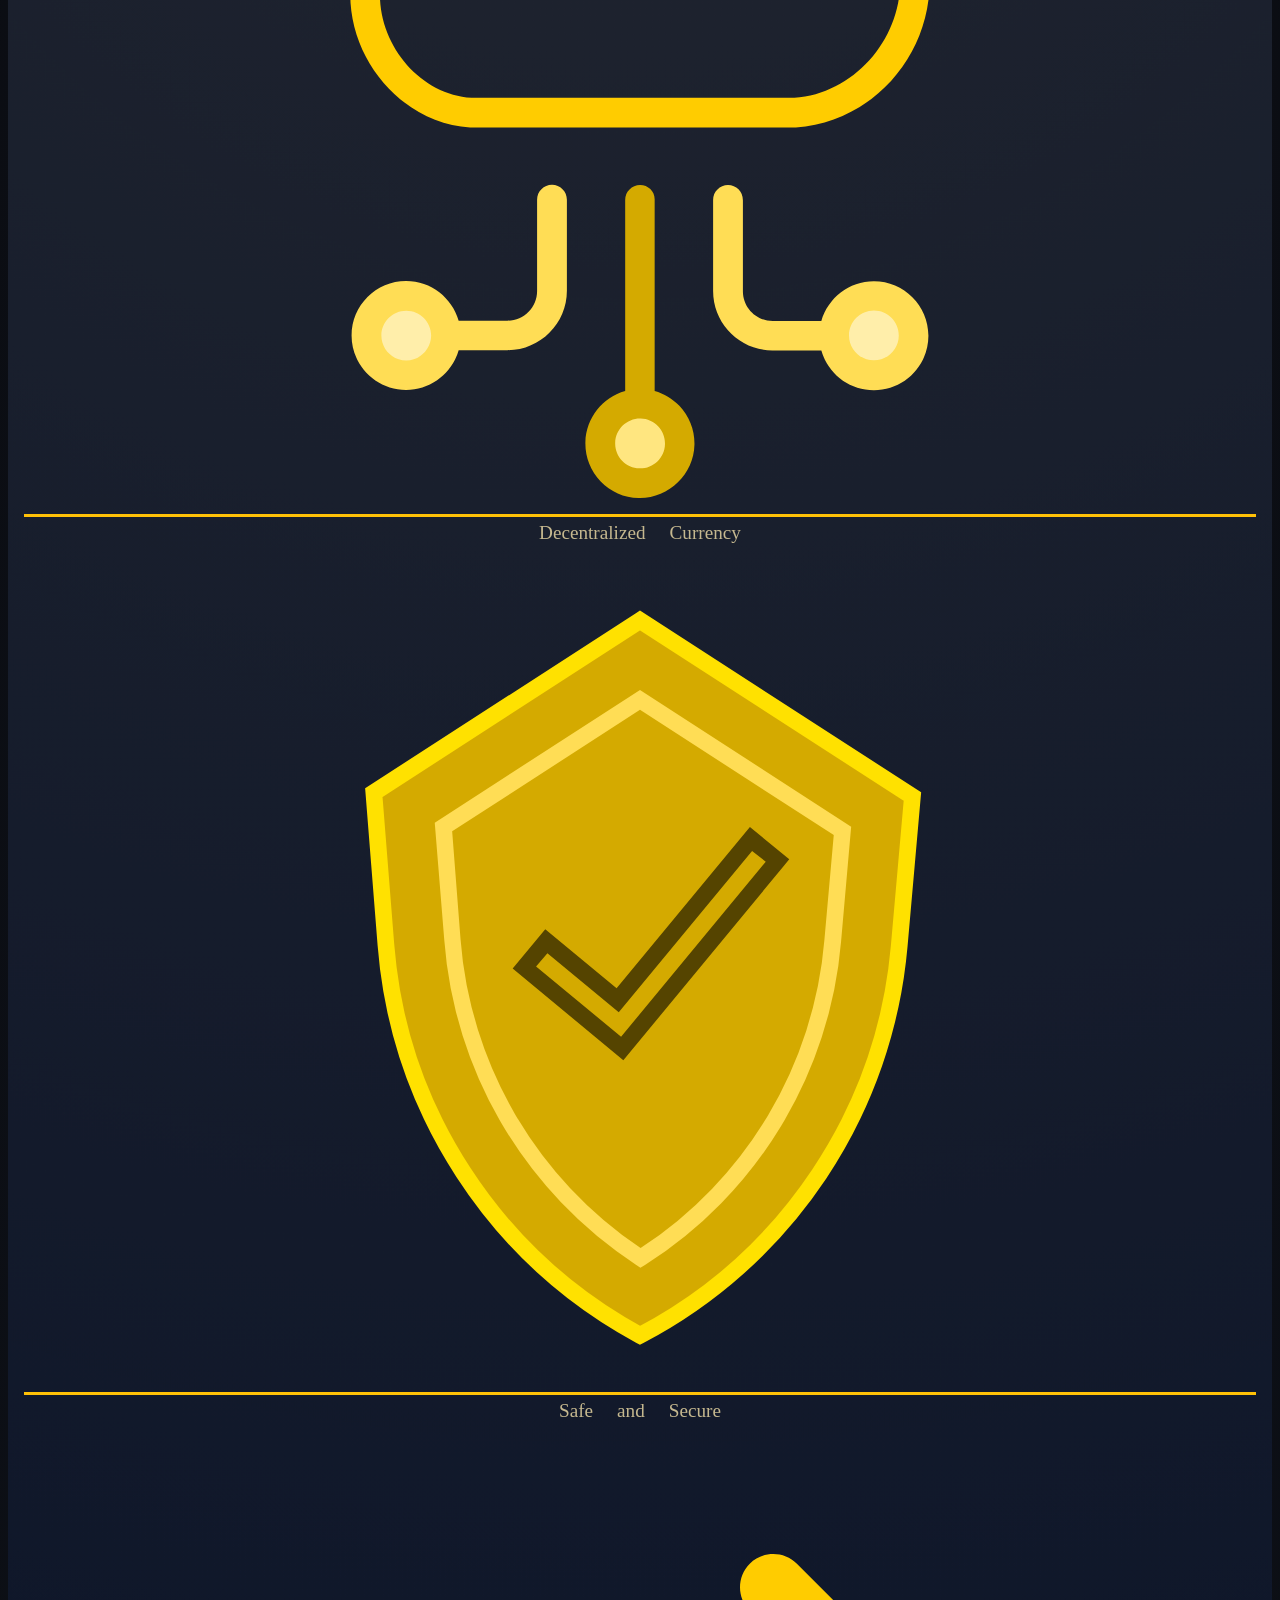
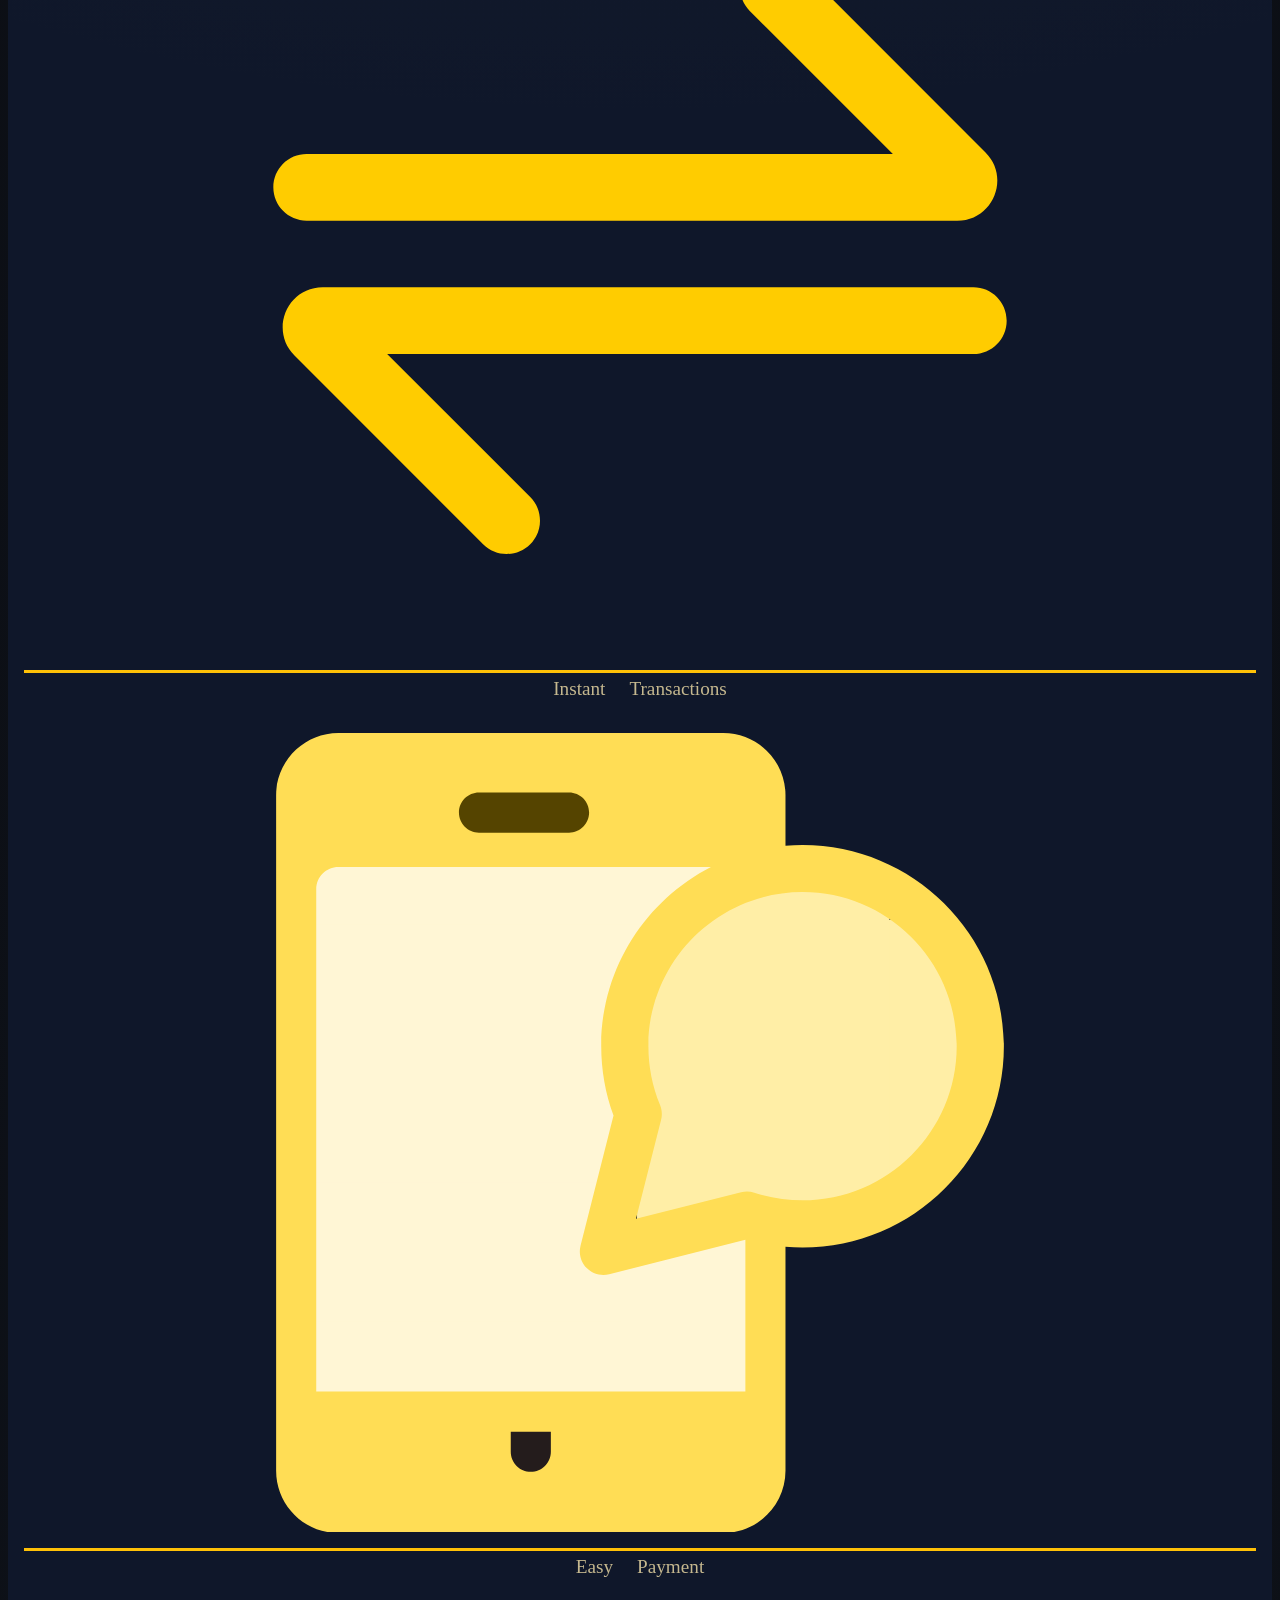
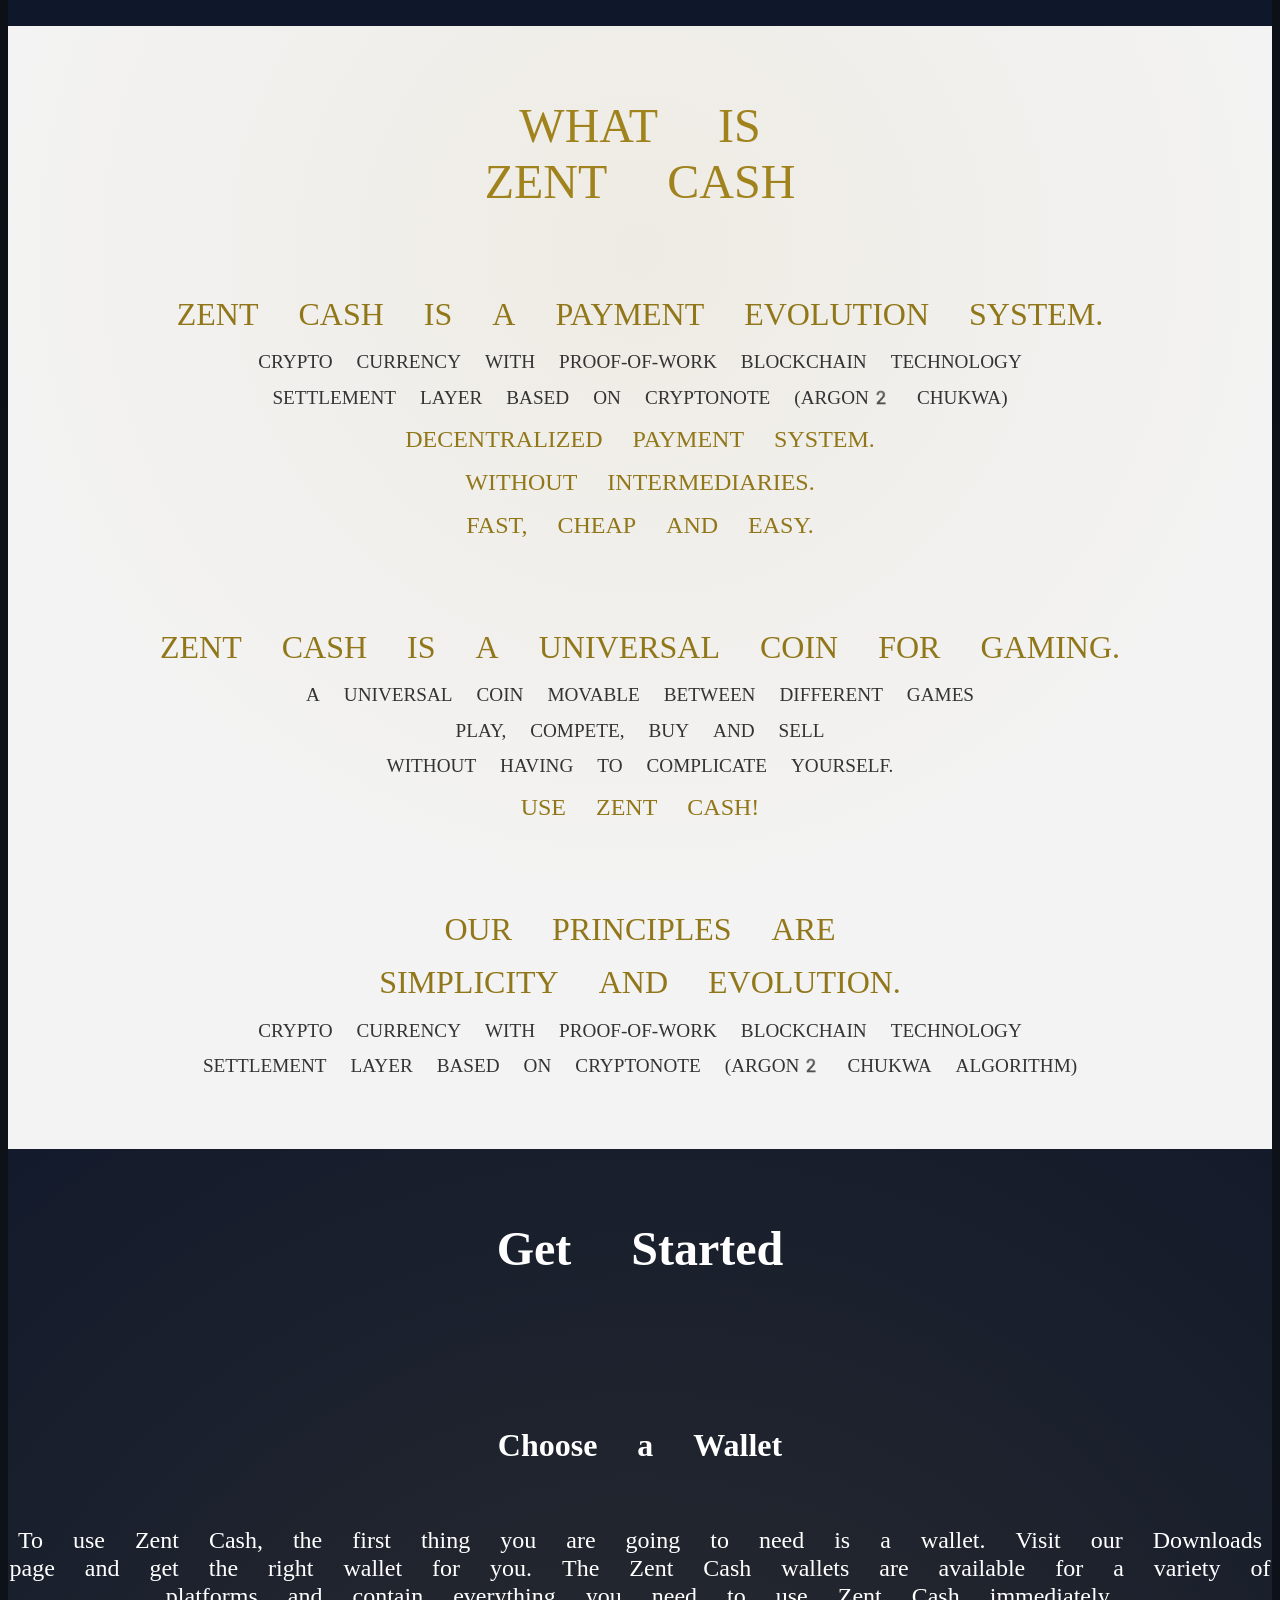
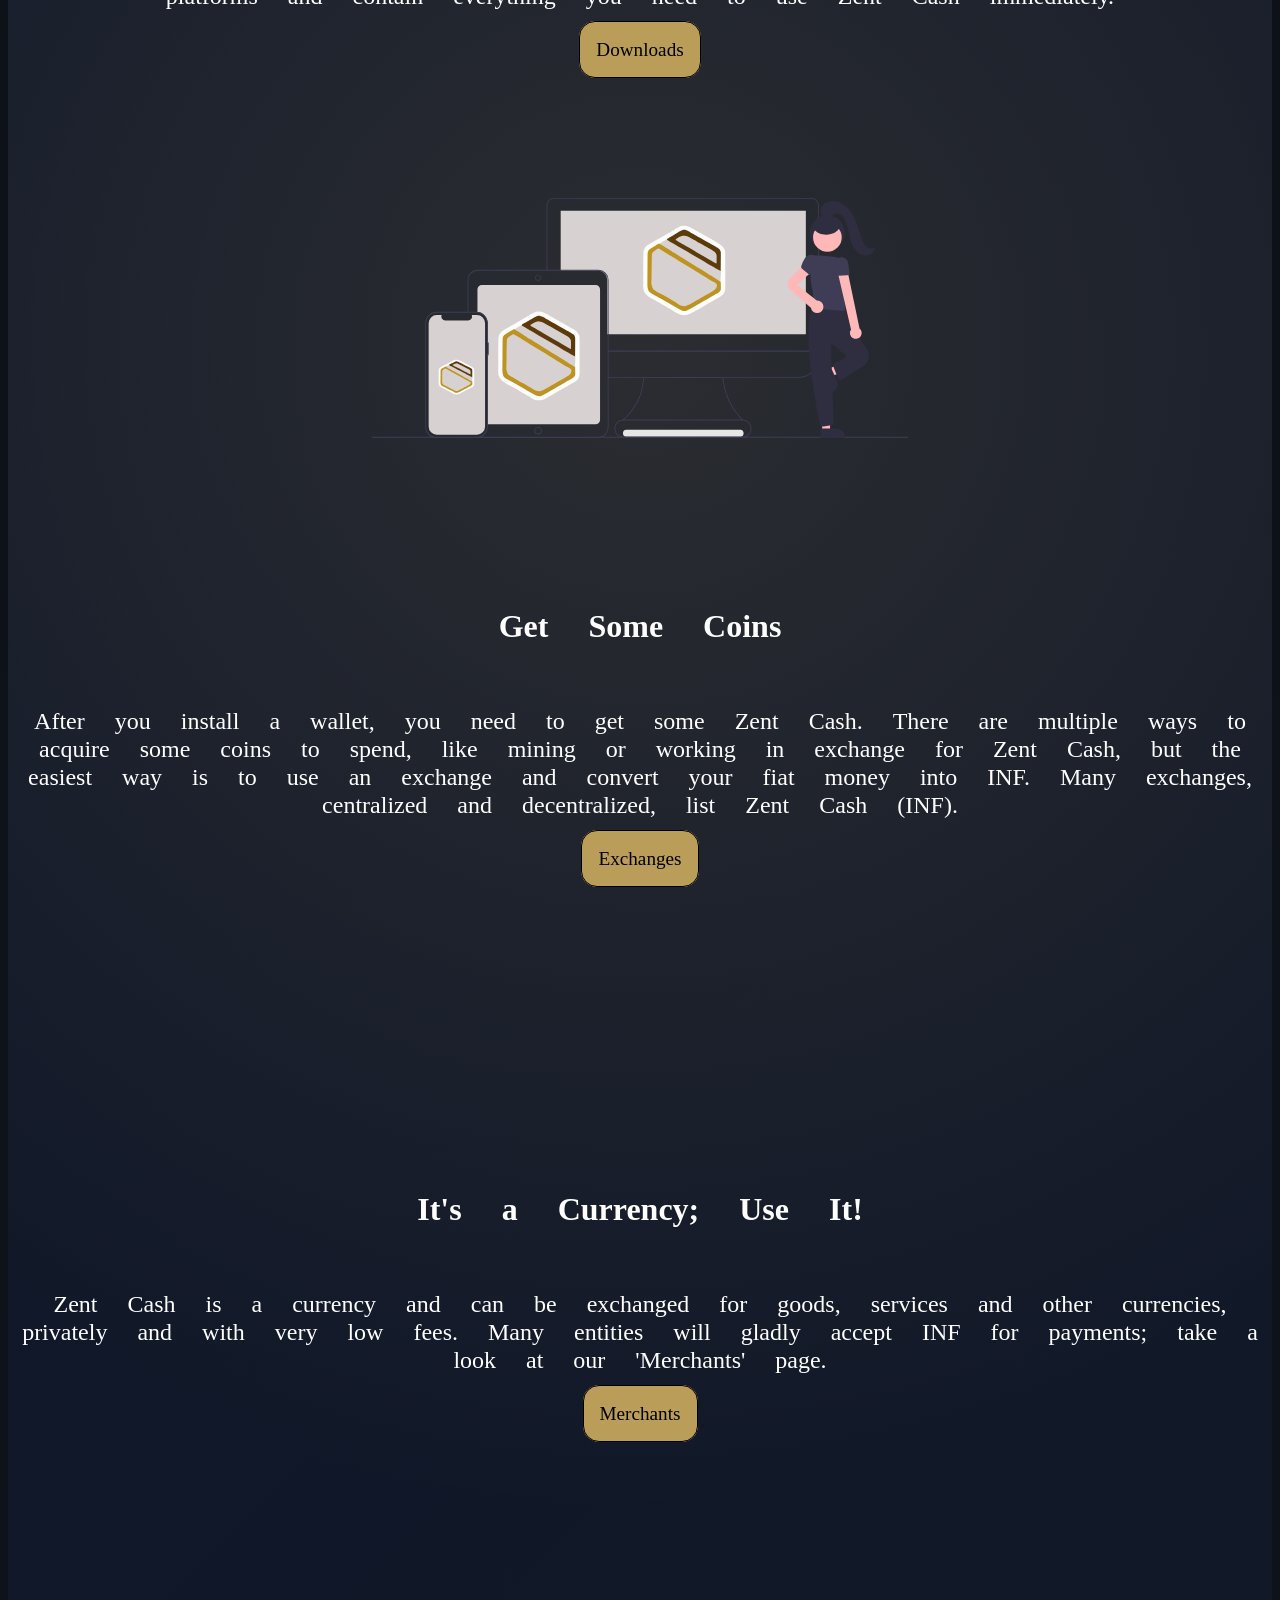
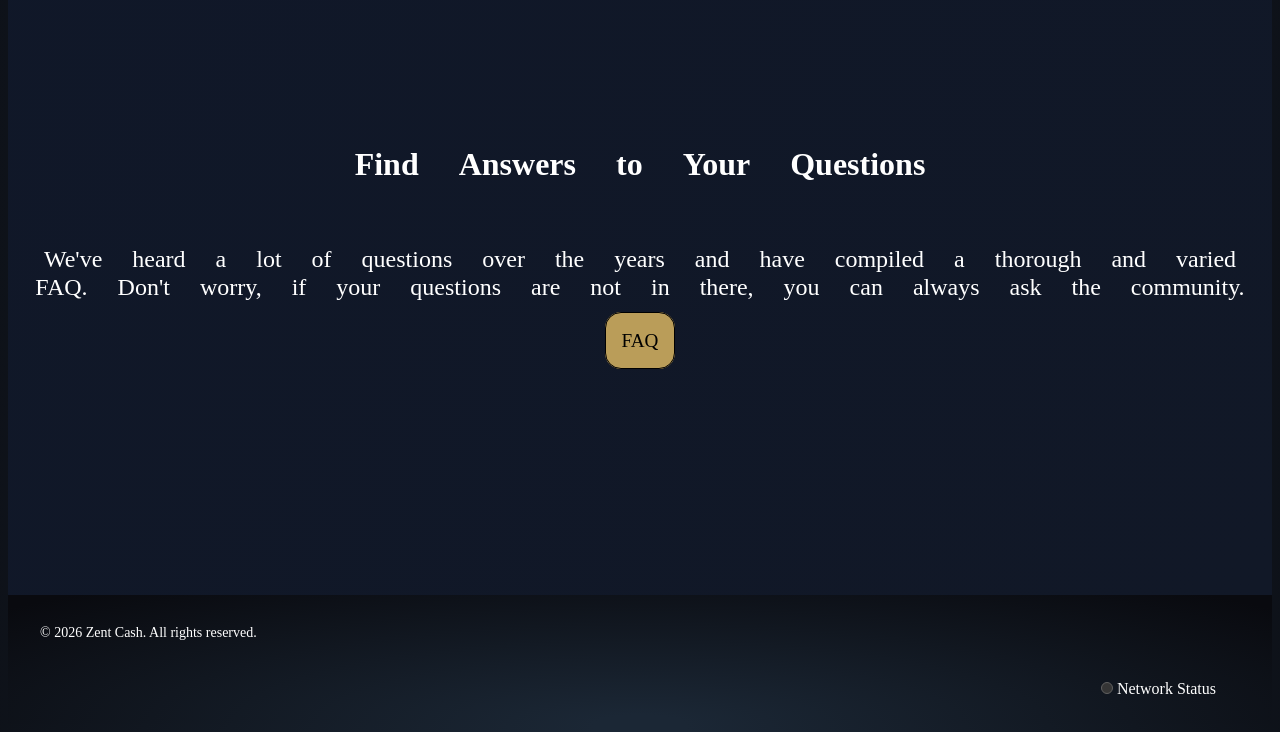
==== commit c561c7e8: "init" ====
--- a/index.html
+++ b/index.html
@@ -26,6 +26,7 @@
       <link rel="apple-touch-icon" sizes="180x180" href="assets/img/icons/apple-touch-icon-180x180.png"/>
       <link rel="stylesheet" href="assets/vendors/bootstrap/css/bootstrap.min.css"/>
       <link rel="stylesheet" href="assets/css/global.css"/>
+      <link rel="stylesheet" href="assets/css/homepage.css"/>
       <link rel="stylesheet" href="assets/css/effects.min.css">   
       <title>Zent Cash | Global Decentralized Payment Network For The Gaming World</title>
     </head>
@@ -137,41 +138,135 @@
                     <p class="zentcash-features-description"> Fast. Private Secure.</p>
                     <p class="zentcash-features-description">With Zent Cash, You Are Your Own Bank.</p>
                 </div>
-                <div class="col-12 col-sm-2 col-md-2 col-lg-2">
+              
+                <div class="col-12 col-sm-2 col-md-2 col-lg-2 feature-item">
                     <img loading="lazy" src="/assets/img/features/worldwidenetwork.svg" alt="Worldwide Network">
                     <div class="feature-title">Worldwide Network</div>             
                 </div>
-                <div class="col-12 col-sm-2 col-md-2 col-lg-2">
+                <div class="col-12 col-sm-2 col-md-2 col-lg-2 feature-item">
                     <img loading="lazy" src="/assets/img/features/decentralizedcurrency.svg" alt="Decentralized Currency">
                     <div class="feature-title">Decentralized Currency</div> 
                 </div>
-                <div class="col-12 col-sm-2 col-md-2 col-lg-2">
+                <div class="col-12 col-sm-2 col-md-2 col-lg-2 feature-item">
                     <img loading="lazy" src="/assets/img/features/safeandsecure.svg" alt="Safe and Secure">
                     <div class="feature-title">Safe and Secure</div>              
                 </div>
-                <div class="col-12 col-sm-2 col-md-2 col-lg-2">
+                <div class="col-12 col-sm-2 col-md-2 col-lg-2 feature-item">
                     <img loading="lazy" src="/assets/img/features/instanttransactions.svg" alt="Instant Transactions">
                     <div class="feature-title">Instant Transactions</div>              
                 </div>
-                <div class="col-12 col-sm-2 col-md-2 col-lg-2">
+                <div class="col-12 col-sm-2 col-md-2 col-lg-2 feature-item">
                     <img loading="lazy" src="/assets/img/features/easypayment2.svg" alt="Easy Payment">
                     <div class="feature-title">Easy Payment</div>              
-                </div>                                
+                </div>
+
             </div>
           </div>
       </section>
 
        <section class="zentcash-works">
           <div class="container">
+            <div class="row"> 
+                <div class="col-12 col-sm-12 col-md-12 col-lg-12">                
+                    <h1 class="zentcash-works-title">What is <br> zent cash</h1>
+                    <div class="zentcash-works-item">
+                        <h2 class="zentcash-works-subtitle">Zent Cash is a payment evolution system.</h2>
+                        <p class="zentcash-works-description">Crypto currency with proof-of-work blockchain technology</p>
+                        <p class="zentcash-works-description">Settlement layer based on cryptonote (argon2 chukwa)</p>
+                        <h3 class="zentcash-works-subtitle">Decentralized payment system.</h3>
+                        <h3 class="zentcash-works-subtitle">Without intermediaries.</h3>
+                        <h3 class="zentcash-works-subtitle">Fast, cheap and easy.</h3>
+                    </div>
+                    <div class="zentcash-works-item">
+                        <h2 class="zentcash-works-subtitle">Zent Cash is a universal coin for gaming.</h2>
+                        <p class="zentcash-works-description">A universal coin movable between different games</p>
+                        <p class="zentcash-works-description">Play, compete, buy and sell</p>
+                        <p class="zentcash-works-description">Without having to complicate yourself.</p>
+                        <h3 class="zentcash-works-subtitle">Use Zent Cash!</h3>
+                    </div>
+                    <div class="zentcash-works-item">
+                        <h2 class="zentcash-works-subtitle">Our principles are</h2>
+                        <h2 class="zentcash-works-subtitle">Simplicity and evolution.</h2>
+                        <p class="zentcash-works-description">Crypto currency with proof-of-work blockchain technology</p>
+                        <p class="zentcash-works-description">Settlement layer based on cryptonote (argon2 chukwa algorithm)</p>
+                    </div>                    
+                </div>
+            </div>
+          </div>
+      </section>
+
+      <section class="zentcash-get-started">
+          <div class="container">
             <div class="row flex-justify-content"> 
-                               
-            </div>
-          </div>
-      </section>
-
-      <section class="zentcash-getting-started">
-          <div class="container">
-            <div class="row flex-justify-content"> 
+              <h1 class="zentcash-get-started-title"><span>Get Started</span></h1>
+          
+              <div class="col-12">
+                <div class="row">
+                  <div class="col-12 col-sm-6 col-md-6 col-lg-6 zentcash-get-started-item">
+                    <div>
+                      <h5>Choose a Wallet</h5>
+                      <p>To use Zent Cash, the first thing you are going to need is a wallet. Visit our Downloads page and get the right wallet for you. The Zent Cash wallets are available for a variety of platforms and contain everything you need to use Zent Cash immediately.</p> 
+                      <p><a href="/download/" class="button-homepage-get-started">Downloads</a></p>    
+                    </div>
+                  </div>
+                  <div class="col-12 col-sm-6 col-md-6 col-lg-6 zentcash-get-started-item">
+                    <div class="image-center">
+                      <img alt="choose-wallet" loading="lazy" src="assets/img/get-started/choose-wallet.svg">   
+                    </div>
+                  </div>
+                </div>
+              </div>
+
+              <div class="col-12">
+                <div class="row row-reverse-flex">    
+                  <div class="col-12 col-sm-6 col-md-6 col-lg-6 zentcash-get-started-item">
+                    <div>
+                      <h5>Get Some Coins</h5>
+                      <p>After you install a wallet, you need to get some Zent Cash. There are multiple ways to acquire some coins to spend, like mining or working in exchange for Zent Cash, but the easiest way is to use an exchange and convert your fiat money into INF. Many exchanges, centralized and decentralized, list Zent Cash (INF).</p> 
+                      <p><a href="/ecosystem/exchanges/" class="button-homepage-get-started">Exchanges</a></p>    
+                    </div>
+                  </div>
+                  <div class="col-12 col-sm-6 col-md-6 col-lg-6 zentcash-get-started-item">
+                    <div class="image-center">
+                      <img alt="exchange-dolar" loading="lazy" src="assets/img/get-started/exchange-dolar.svg">   
+                    </div>
+                  </div>
+                </div>
+              </div>
+
+              <div class="col-12">
+                <div class="row">    
+                  <div class="col-12 col-sm-6 col-md-6 col-lg-6 zentcash-get-started-item">
+                    <div>
+                      <h5>It's a Currency; Use It!</h5>
+                      <p>Zent Cash is a currency and can be exchanged for goods, services and other currencies, privately and with very low fees. Many entities will gladly accept INF for payments; take a look at our 'Merchants' page.</p> 
+                      <p><a href="/ecosystem/merchants/" class="button-homepage-get-started">Merchants</a></p>    
+                    </div>
+                  </div>
+                  <div class="col-12 col-sm-6 col-md-6 col-lg-6 zentcash-get-started-item">
+                    <div class="image-center">
+                      <img alt="accepted-here" loading="lazy" src="assets/img/get-started/accepted-here.svg">
+                    </div>
+                  </div>
+                </div>
+              </div>
+
+              <div class="col-12">
+                <div class="row row-reverse-flex">      
+                  <div class="col-12 col-sm-6 col-md-6 col-lg-6 zentcash-get-started-item">
+                    <div>
+                      <h5>Find Answers to Your Questions</h5>
+                      <p>We've heard a lot of questions over the years and have compiled a thorough and varied FAQ. Don't worry, if your questions are not in there, you can always ask the community.</p> 
+                      <p><a href="/get-started/faq/" class="button-homepage-get-started">FAQ</a></p>    
+                    </div>
+                  </div>
+                  <div class="col-12 col-sm-6 col-md-16 col-lg-6 zentcash-get-started-item">
+                    <div class="image-center">
+                      <img alt="faq" loading="lazy" src="assets/img/get-started/faq.svg">
+                    </div>
+                  </div>    
+                </div>
+              </div>
                                
             </div>
           </div>
--- a/assets/css/global.css
+++ b/assets/css/global.css
@@ -1,6 +1,9 @@
+/* Default */
+
 body {
     background: radial-gradient(ellipse at bottom, #1b2735 5%, #090a0f 95%);
 }
+
 /* Menu */
 .bg-body-tertiary {
     background: radial-gradient(ellipse at bottom, #1b2735 5%, #090a0f 95%);
@@ -12,115 +15,7 @@
     }
 }
 
-.zentcash-presentation{
-        background: linear-gradient(120deg, #0B0F14 60%, #C6A75E 100%);
-        color: #FFFFFF;
-        padding-top: 4rem;
-        padding-bottom: 4rem;
-}
-
-.zentcash-presentation-title{
-        font-family: emoji;
-        font-size: 4rem;
-        text-transform: capitalize;
-}
-
-.zentcash-presentation-description{
-        font-size: 1.3rem;
-}
-
-.zentcash-presentation-image{
-        display: flex;
-        justify-content: center;
-        align-items: center;
-        animation: infinite 7s swingBounce;
-}
-
-.zentcash-partners {
-    padding-top: 2rem;
-    padding-bottom: 2rem;
-    background: radial-gradient(circle at 50% 20%, rgba(198, 167, 94, 0.1), transparent 60%), #d5d5d5;
-    text-align: center;
-}
-
-.zentcash-partners-title {
-    font-family: emoji;
-    font-size: 3rem;
-    text-align: center;
-    text-transform: capitalize;
-}
-
-.zentcash-partners-description {
-    font-family: emoji;
-    text-align: center;
-    text-transform: capitalize;
-    font-size: 1.5rem;
-    margin-bottom: 2rem;
-}
-
-.zentcash-partners img {
-    max-width: 100%;
-}
-
-.zentcash-partners-view-all-buttom-container {
-    padding-top: 2rem;
-}
-
-.zentcash-partners-view-all-buttom-container:hover {
-    animation: 1s pulseZoom;
-}
-
-.zentcash-partners-view-all-buttom {
-    background: #ba9d59;
-    color: black;
-    font-family: emoji;
-    font-size: 1.2rem;
-    text-transform: capitalize;
-    font-weight: 500;
-    text-decoration: none;
-    padding: 1rem;
-    border-radius: 1rem;
-    border: 1px solid;
-}
-
-.zentcash-features {
-    padding-top: 2rem;
-    padding-bottom: 2rem;
-    background: radial-gradient(circle at 50% 20%, rgba(198, 167, 94, 0.1), transparent 60%), #0F172A;
-    color: #FFFFFF;
-    text-align: center;
-}
-
-.zentcash-features-title{
-    font-family: emoji;
-    font-size: 3rem;
-    text-transform: capitalize;
-}
-
-.zentcash-features-description{
-    font-size: 1.2rem;
-    line-height: 0.5;
-    text-transform: capitalize;
-}
-
-.zentcash-features img {
-    max-width: 80%;
-}
-
-.feature-title {
-    color: #c5b88f;
-    font-family: emoji;
-    font-size: 1.2rem;  
-}
-
-.feature-title::before {
-    display: block;
-    content: '';
-    background-color: #ffc107;
-    height: 3px;
-    margin-bottom: 4px;
-    margin-top: 12px;
-}
+/* Flex */
 
 .flex-justify-content {
     justify-content: center;
@@ -129,6 +24,7 @@
 
 
 /* Footer */
+
 .footer{
     background: radial-gradient(ellipse at bottom, #1b2735 5%, #090a0f 95%);
     color: #FFFFFF;
--- a/assets/css/homepage.css
+++ b/assets/css/homepage.css
@@ -0,0 +1,221 @@
+/* Presentation */
+
+.zentcash-presentation{
+        background: linear-gradient(120deg, #0B0F14 60%, #C6A75E 100%);
+        color: #FFFFFF;
+        padding-top: 4rem;
+        padding-bottom: 4rem;
+}
+
+.zentcash-presentation-title{
+        font-family: emoji;
+        font-size: 4rem;
+        text-transform: capitalize;
+}
+
+.zentcash-presentation-description{
+        font-size: 1.3rem;
+}
+
+.zentcash-presentation-image{
+        display: flex;
+        justify-content: center;
+        align-items: center;
+        animation: infinite 7s swingBounce;
+}
+
+
+/* Partners */
+
+.zentcash-partners {
+    padding-top: 2rem;
+    padding-bottom: 2rem;
+    background: radial-gradient(circle at 50% 20%, rgba(198, 167, 94, 0.1), transparent 60%), #d5d5d5;
+    text-align: center;
+}
+
+.zentcash-partners-title {
+    font-family: emoji;
+    font-size: 3rem;
+    text-align: center;
+    text-transform: capitalize;
+}
+
+.zentcash-partners-description {
+    font-family: emoji;
+    text-align: center;
+    text-transform: capitalize;
+    font-size: 1.5rem;
+    margin-bottom: 2rem;
+}
+
+.zentcash-partners img {
+    max-width: 100%;
+}
+
+.zentcash-partners-view-all-buttom-container {
+    padding-top: 2rem;
+}
+
+.zentcash-partners-view-all-buttom-container:hover {
+    animation: 1s pulseZoom;
+}
+
+.zentcash-partners-view-all-buttom {
+    background: #ba9d59;
+    color: black;
+    font-family: emoji;
+    font-size: 1.2rem;
+    text-transform: capitalize;
+    font-weight: 500;
+    text-decoration: none;
+    padding: 1rem;
+    border-radius: 1rem;
+    border: 1px solid;
+}
+
+/*  Features */
+
+.zentcash-features {
+    padding-top: 2rem;
+    padding-bottom: 2rem;
+    background: radial-gradient(circle at 50% 20%, rgba(198, 167, 94, 0.1), transparent 60%), #0F172A;
+    color: #FFFFFF;
+    text-align: center;
+}
+
+.feature-item {
+    padding: 1rem;
+}
+
+.zentcash-features-title{
+    font-family: emoji;
+    font-size: 3rem;
+    text-transform: capitalize;
+}
+
+.zentcash-features-description{
+    font-size: 1.2rem;
+    line-height: 0.5;
+    text-transform: capitalize;
+}
+
+.zentcash-features img {
+    max-width: 80%;
+}
+
+.feature-title {
+    color: #c5b88f;
+    font-family: emoji;
+    font-size: 1.2rem;  
+}
+
+.feature-title::before {
+    display: block;
+    content: '';
+    background-color: #ffc107;
+    height: 3px;
+    margin-bottom: 4px;
+    margin-top: 12px;
+}
+
+
+/*  Works */
+
+.zentcash-works {
+    padding-top: 2rem;
+    padding-bottom: 2rem;
+    background: radial-gradient(circle at 50% 20%, rgba(198, 167, 94, 0.1), transparent 60%), #f3f3f3;
+    text-align: center;
+}
+
+.zentcash-works-title {
+    font-family: emoji;
+    font-weight: 500;
+    font-size: 3rem;
+    text-transform: uppercase;
+    color: #a0831d;
+}
+
+.zentcash-works-item {
+    padding-top: 1.5rem;
+    padding-bottom: 1.5rem;
+}
+
+h2.zentcash-works-subtitle {
+    font-family: emoji;
+    font-weight: 100;
+    font-size: 2rem;
+    line-height: 1.7rem;
+    text-transform: uppercase;
+    color: #917719;
+}
+
+h3.zentcash-works-subtitle {
+    font-family: emoji;
+    font-weight: 100;
+    font-size: 1.5rem;
+    line-height: 1.2rem;
+    text-transform: uppercase;
+    color: #917719;
+}
+
+.zentcash-works-description {
+    font-family: emoji;
+    font-size: 1.2rem;
+    line-height: 1rem;
+    text-transform: uppercase;
+    color: #333333;
+}
+
+/*  Get Started */
+
+.zentcash-get-started {
+    padding-top: 2rem;
+    padding-bottom: 2rem;
+    background: radial-gradient(circle at 50% 30%,  rgba(198, 167, 94, 0.15),  transparent 60%), linear-gradient(135deg, #0F172A, #111827);
+    color: #FFFFFF;
+    text-align: center;
+}
+
+.zentcash-get-started-title {
+    font-family: emoji;
+    font-size: 3rem;
+    text-transform: capitalize;
+}
+
+.zentcash-get-started-item {
+    padding-top: 3.5rem;
+    padding-bottom: 3.5rem;
+}
+
+.zentcash-get-started-item h5 {
+    font-family: emoji;
+    font-size: 2rem;
+    padding-bottom: 0.5rem;
+}
+.zentcash-get-started-item p {
+    font-family: emoji;
+    font-size: 1.5rem;
+}
+
+.zentcash-get-started img {
+    max-height: 15rem;
+}
+
+.zentcash-get-started .row-reverse-flex {
+    flex-direction: row-reverse;
+} 
+
+.button-homepage-get-started{
+    background: #ba9d59;
+    color: black;
+    font-family: emoji;
+    font-size: 1.2rem;
+    text-transform: capitalize;
+    font-weight: 500;
+    text-decoration: none;
+    padding: 1rem;
+    border-radius: 1rem;
+    border: 1px solid;
+}
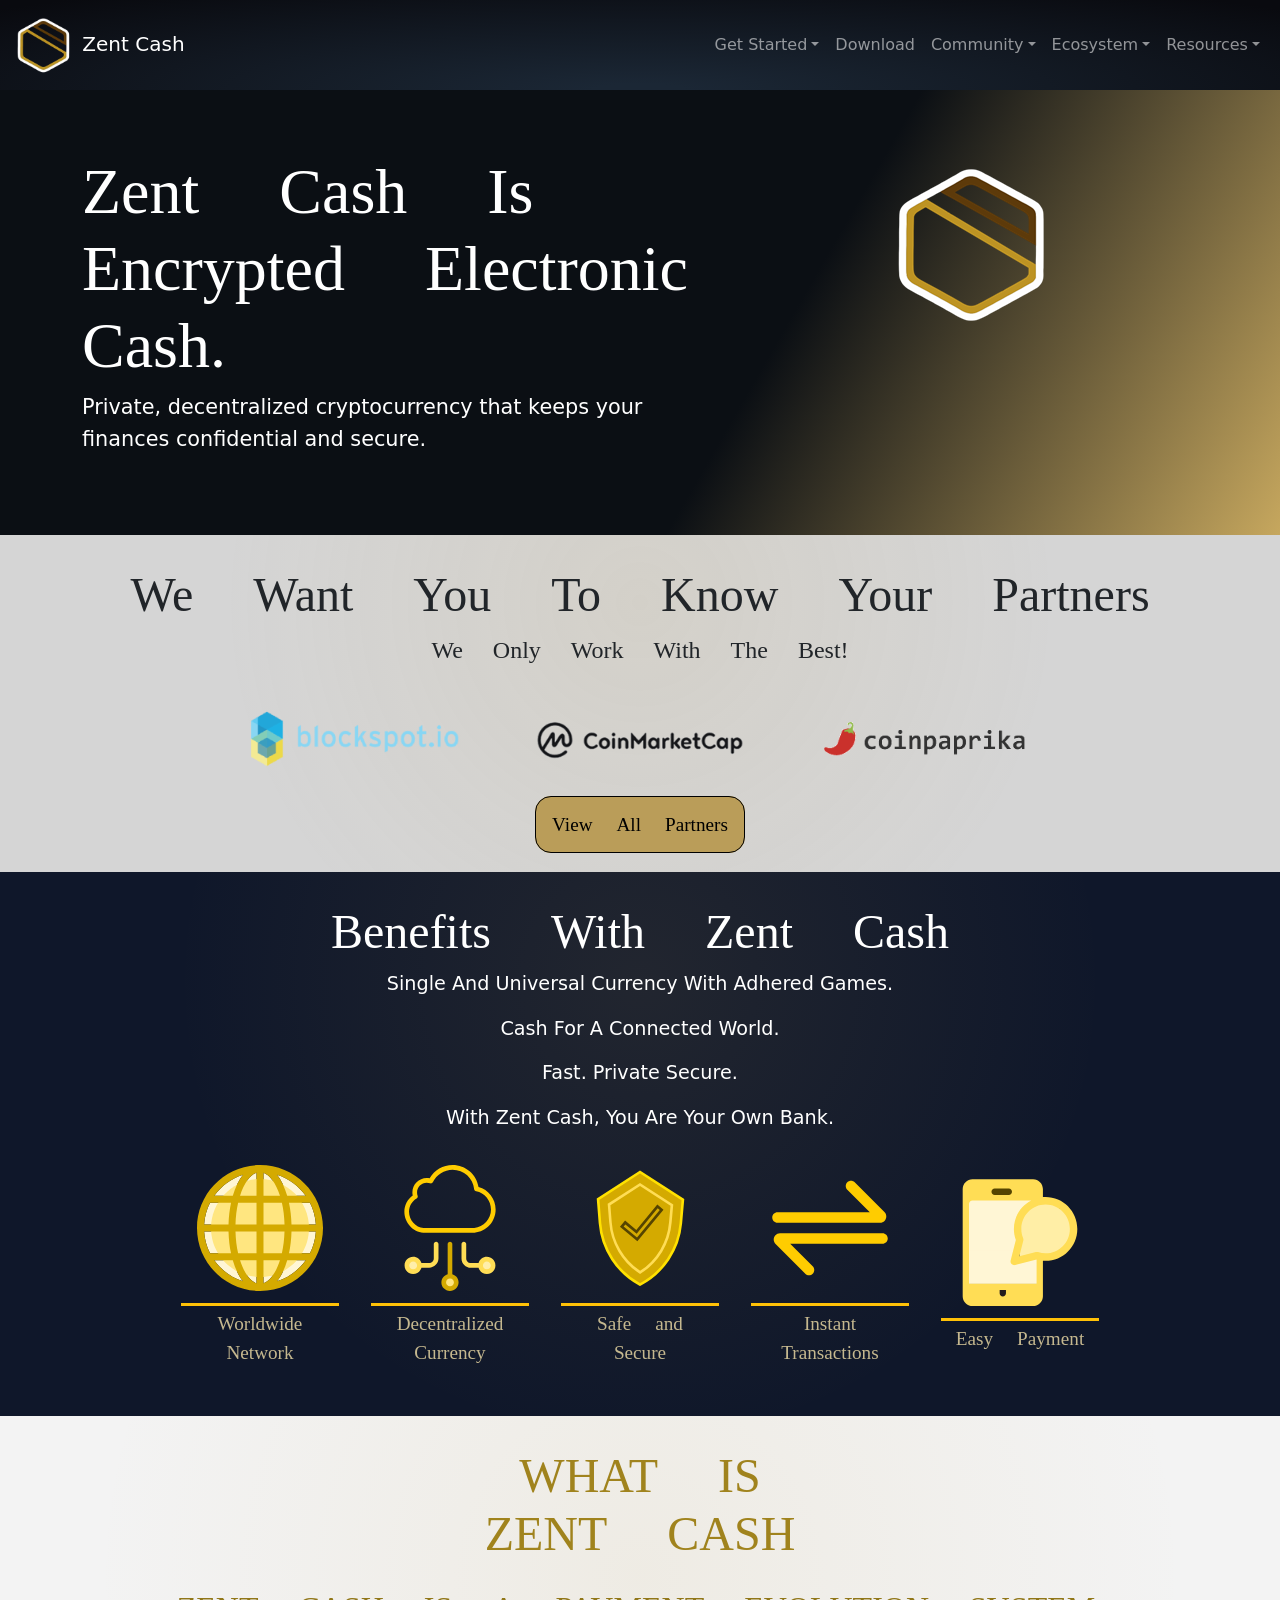
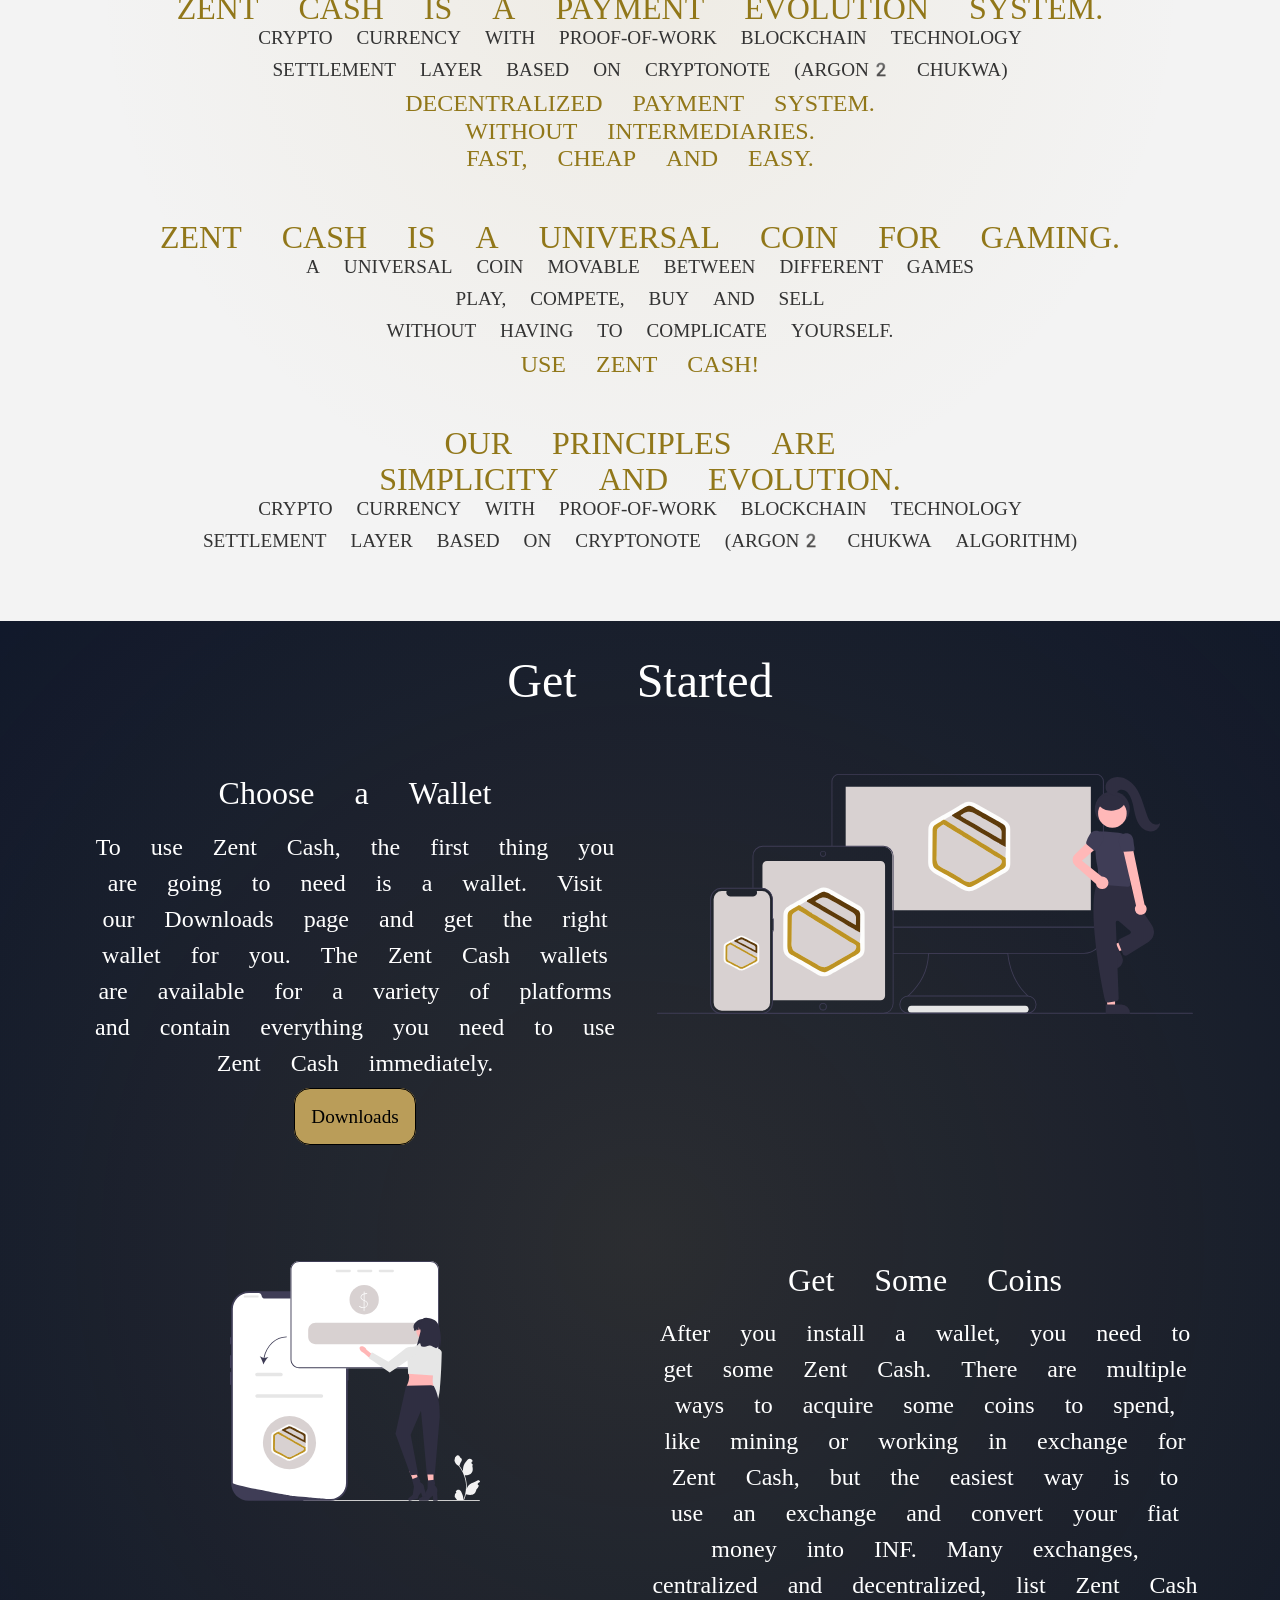
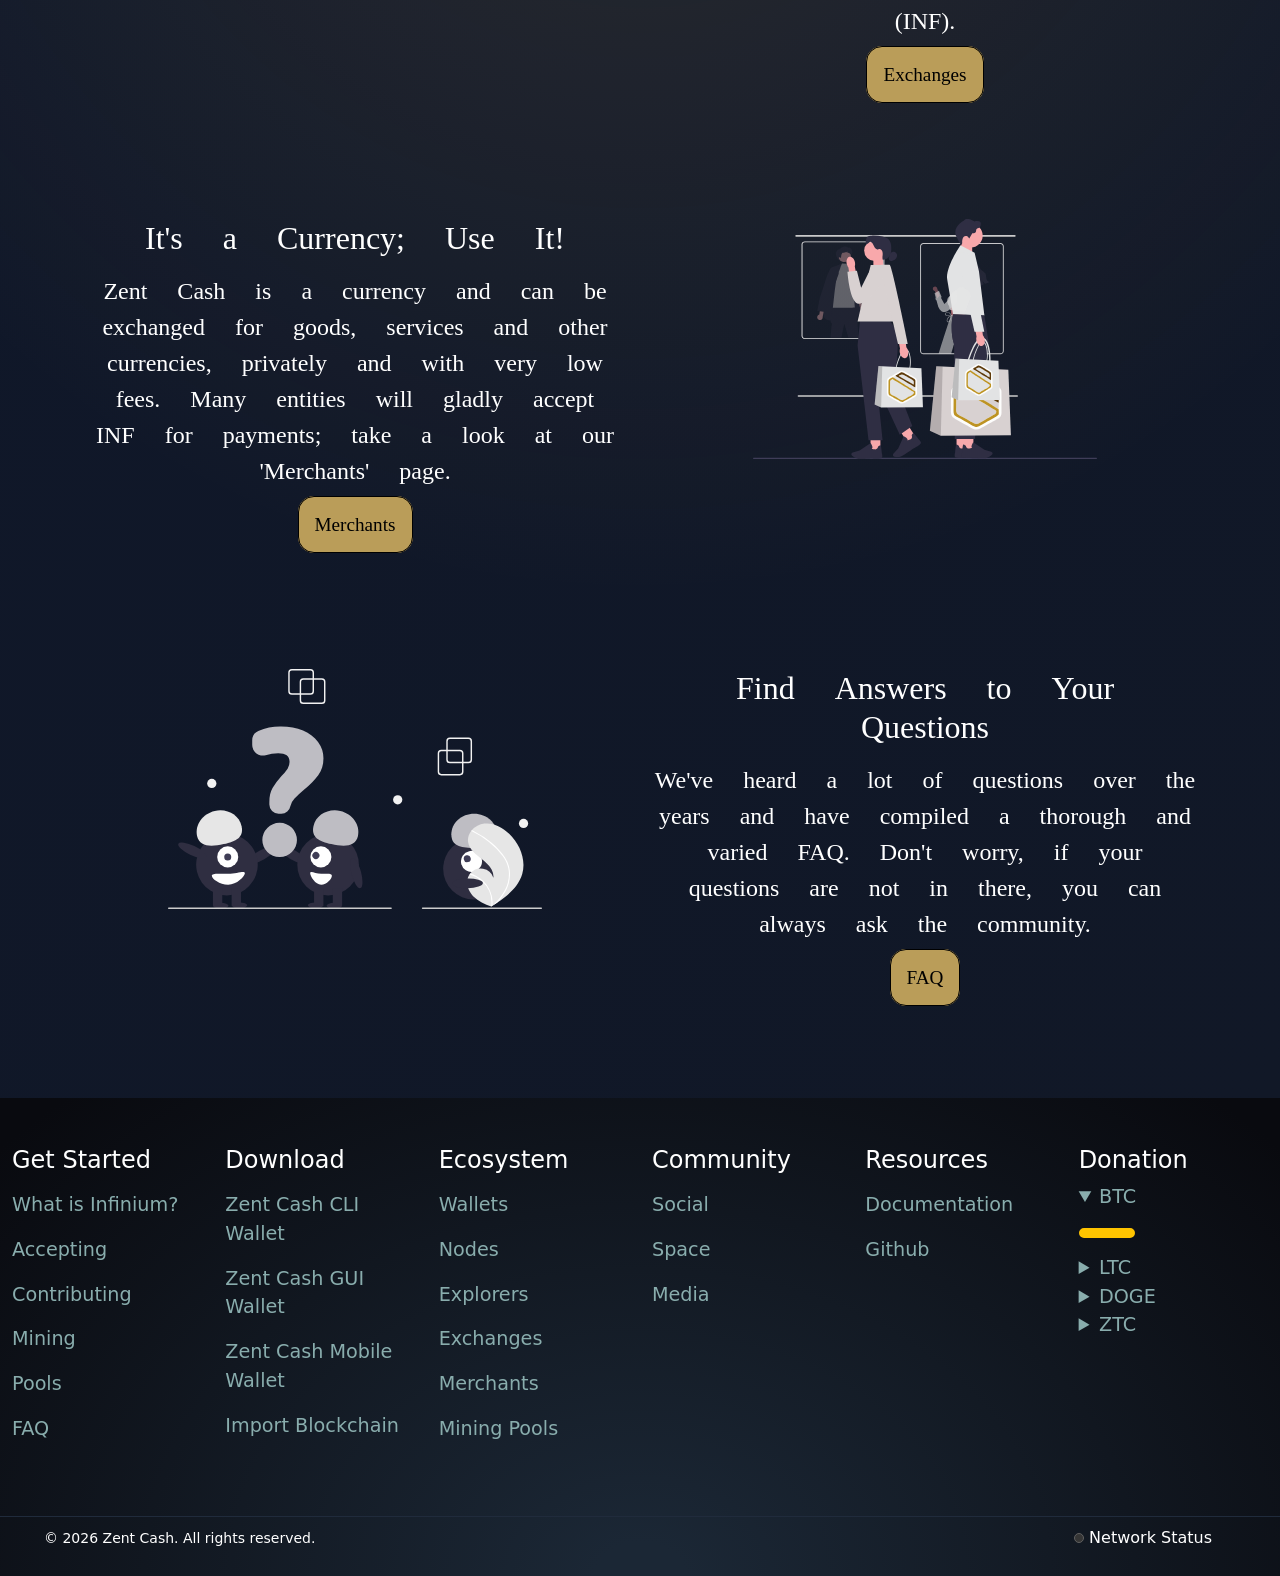
==== commit 6e20689f: "init" ====
--- a/index.html
+++ b/index.html
@@ -60,7 +60,6 @@
                 <li><a class="dropdown-item" href="/community/social/">Social</a></li>
                 <li><a class="dropdown-item" href="/community/space/">Space</a></li>
                 <li><a class="dropdown-item" href="/community/media/">Media</a></li>
-                <li><a class="dropdown-item" href="/community/merchants/">Merchants</a></li>
               </ul>
             </li>
             <li class="nav-item dropdown">
@@ -77,7 +76,7 @@
             <li class="nav-item dropdown">
               <a class="nav-link dropdown-toggle" role="menu" data-bs-toggle="dropdown" aria-expanded="false">Resources</a>
               <ul class="dropdown-menu">
-                <li><a class="dropdown-item" target="_blank" href="https://docs.zent.cash/">Docs</a></li>
+                <li><a class="dropdown-item" target="_blank" href="https://docs.zent.cash/">Documentation</a></li>
                 <li><a class="dropdown-item" target="_blank" href="https://github.com/ZentCashFoundation">Github</a></li>
               </ul>
             </li>
@@ -139,23 +138,23 @@
                     <p class="zentcash-features-description">With Zent Cash, You Are Your Own Bank.</p>
                 </div>
               
-                <div class="col-12 col-sm-2 col-md-2 col-lg-2 feature-item">
+                <div class="col-12 col-sm-6 col-md-4 col-lg-2 feature-item">
                     <img loading="lazy" src="/assets/img/features/worldwidenetwork.svg" alt="Worldwide Network">
                     <div class="feature-title">Worldwide Network</div>             
                 </div>
-                <div class="col-12 col-sm-2 col-md-2 col-lg-2 feature-item">
+                <div class="col-12 col-sm-6 col-md-4 col-lg-2 feature-item">
                     <img loading="lazy" src="/assets/img/features/decentralizedcurrency.svg" alt="Decentralized Currency">
                     <div class="feature-title">Decentralized Currency</div> 
                 </div>
-                <div class="col-12 col-sm-2 col-md-2 col-lg-2 feature-item">
+                <div class="col-12 col-sm-6 col-md-4 col-lg-2 feature-item">
                     <img loading="lazy" src="/assets/img/features/safeandsecure.svg" alt="Safe and Secure">
                     <div class="feature-title">Safe and Secure</div>              
                 </div>
-                <div class="col-12 col-sm-2 col-md-2 col-lg-2 feature-item">
+                <div class="col-12 col-sm-6 col-md-4 col-lg-2 feature-item">
                     <img loading="lazy" src="/assets/img/features/instanttransactions.svg" alt="Instant Transactions">
                     <div class="feature-title">Instant Transactions</div>              
                 </div>
-                <div class="col-12 col-sm-2 col-md-2 col-lg-2 feature-item">
+                <div class="col-12 col-sm-6 col-md-4 col-lg-2 feature-item">
                     <img loading="lazy" src="/assets/img/features/easypayment2.svg" alt="Easy Payment">
                     <div class="feature-title">Easy Payment</div>              
                 </div>
@@ -202,14 +201,14 @@
           
               <div class="col-12">
                 <div class="row">
-                  <div class="col-12 col-sm-6 col-md-6 col-lg-6 zentcash-get-started-item">
+                  <div class="col-12 col-sm-12 col-md-12 col-lg-6 zentcash-get-started-item">
                     <div>
                       <h5>Choose a Wallet</h5>
                       <p>To use Zent Cash, the first thing you are going to need is a wallet. Visit our Downloads page and get the right wallet for you. The Zent Cash wallets are available for a variety of platforms and contain everything you need to use Zent Cash immediately.</p> 
                       <p><a href="/download/" class="button-homepage-get-started">Downloads</a></p>    
                     </div>
                   </div>
-                  <div class="col-12 col-sm-6 col-md-6 col-lg-6 zentcash-get-started-item">
+                  <div class="col-12 col-sm-12 col-md-12 col-lg-6 zentcash-get-started-item">
                     <div class="image-center">
                       <img alt="choose-wallet" loading="lazy" src="assets/img/get-started/choose-wallet.svg">   
                     </div>
@@ -219,14 +218,14 @@
 
               <div class="col-12">
                 <div class="row row-reverse-flex">    
-                  <div class="col-12 col-sm-6 col-md-6 col-lg-6 zentcash-get-started-item">
+                  <div class="col-12 col-sm-12 col-md-12 col-lg-6 zentcash-get-started-item">
                     <div>
                       <h5>Get Some Coins</h5>
                       <p>After you install a wallet, you need to get some Zent Cash. There are multiple ways to acquire some coins to spend, like mining or working in exchange for Zent Cash, but the easiest way is to use an exchange and convert your fiat money into INF. Many exchanges, centralized and decentralized, list Zent Cash (INF).</p> 
                       <p><a href="/ecosystem/exchanges/" class="button-homepage-get-started">Exchanges</a></p>    
                     </div>
                   </div>
-                  <div class="col-12 col-sm-6 col-md-6 col-lg-6 zentcash-get-started-item">
+                  <div class="col-12 col-sm-12 col-md-12 col-lg-6 zentcash-get-started-item">
                     <div class="image-center">
                       <img alt="exchange-dolar" loading="lazy" src="assets/img/get-started/exchange-dolar.svg">   
                     </div>
@@ -236,14 +235,14 @@
 
               <div class="col-12">
                 <div class="row">    
-                  <div class="col-12 col-sm-6 col-md-6 col-lg-6 zentcash-get-started-item">
+                  <div class="col-12 col-sm-12 col-md-12 col-lg-6 zentcash-get-started-item">
                     <div>
                       <h5>It's a Currency; Use It!</h5>
                       <p>Zent Cash is a currency and can be exchanged for goods, services and other currencies, privately and with very low fees. Many entities will gladly accept INF for payments; take a look at our 'Merchants' page.</p> 
                       <p><a href="/ecosystem/merchants/" class="button-homepage-get-started">Merchants</a></p>    
                     </div>
                   </div>
-                  <div class="col-12 col-sm-6 col-md-6 col-lg-6 zentcash-get-started-item">
+                  <div class="col-12 col-sm-12 col-md-12 col-lg-6 zentcash-get-started-item">
                     <div class="image-center">
                       <img alt="accepted-here" loading="lazy" src="assets/img/get-started/accepted-here.svg">
                     </div>
@@ -253,14 +252,14 @@
 
               <div class="col-12">
                 <div class="row row-reverse-flex">      
-                  <div class="col-12 col-sm-6 col-md-6 col-lg-6 zentcash-get-started-item">
+                  <div class="col-12 col-sm-12 col-md-12 col-lg-6 zentcash-get-started-item">
                     <div>
                       <h5>Find Answers to Your Questions</h5>
                       <p>We've heard a lot of questions over the years and have compiled a thorough and varied FAQ. Don't worry, if your questions are not in there, you can always ask the community.</p> 
                       <p><a href="/get-started/faq/" class="button-homepage-get-started">FAQ</a></p>    
                     </div>
                   </div>
-                  <div class="col-12 col-sm-6 col-md-16 col-lg-6 zentcash-get-started-item">
+                  <div class="col-12 col-sm-12 col-md-12 col-lg-6 zentcash-get-started-item">
                     <div class="image-center">
                       <img alt="faq" loading="lazy" src="assets/img/get-started/faq.svg">
                     </div>
@@ -275,12 +274,93 @@
 
 
         <footer class="footer">
+          <div class="footer-menus">
+            <div class="container">
+                <div class="row">
+                    <div class="col-6 col-sm-6 col-md-6 col-lg-4 col-xl-2">
+                      <div class="footer-menu">
+                        <h4>Get Started</h4>
+                        <a class="footer-item" href="/get-started/what-is-infinium">What is Infinium?</a>
+                        <a class="footer-item" href="/get-started/accepting">Accepting</a>
+                        <a class="footer-item" href="/get-started/contributing">Contributing</a>
+                        <a class="footer-item" href="/get-started/mining">Mining</a>
+                        <a class="footer-item" href="/get-started/pools">Pools</a>
+                        <a class="footer-item" href="/get-started/faq">FAQ</a>
+                      </div>
+                    </div>
+                    <div class="col-6 col-sm-6 col-md-6 col-lg-4 col-xl-2">
+                      <div class="footer-menu">
+                        <h4>Download</h4>
+                        <a class="footer-item" href="/download/">Zent Cash CLI Wallet</a>
+                        <a class="footer-item" href="/download/">Zent Cash GUI Wallet</a>
+                        <a class="footer-item" href="/download/">Zent Cash Mobile Wallet</a>
+                        <a class="footer-item" href="/download/">Import Blockchain</a>
+                      </div>  
+                    </div>
+                    <div class="col-6 col-sm-6 col-md-6 col-lg-4 col-xl-2">
+                      <div class="footer-menu">
+                        <h4>Ecosystem</h4>
+                        <a class="footer-item" href="/ecosystem/wallets">Wallets</a>
+                        <a class="footer-item" href="/ecosystem/nodes">Nodes</a>
+                        <a class="footer-item" href="/ecosystem/explorers">Explorers</a>
+                        <a class="footer-item" href="/ecosystem/exchanges">Exchanges</a>
+                        <a class="footer-item" href="/ecosystem/merchants">Merchants</a>
+                        <a class="footer-item" href="/ecosystem/miningpools">Mining Pools</a>
+                      </div>  
+                    </div>
+                    <div class="col-6 col-sm-6 col-md-6 col-lg-4 col-xl-2">
+                      <div class="footer-menu">
+                        <h4>Community</h4>
+                        <a class="footer-item" href="/community/social">Social</a>
+                        <a class="footer-item" href="/community/space">Space</a>
+                        <a class="footer-item" href="/community/media">Media</a>
+                      </div>  
+                    </div>
+                    <div class="col-6 col-sm-6 col-md-6 col-lg-4 col-xl-2">
+                      <div class="footer-menu">
+                        <h4>Resources</h4>
+                        <a class="footer-item" target="_blank" href="https://docs.zent.cash/">Documentation</a>
+                        <a class="footer-item" target="_blank" href="https://github.com/ZentCashFoundation">Github</a>
+                      </div>  
+                    </div>
+                    <div class="col-6 col-sm-6 col-md-6 col-lg-4 col-xl-2">
+                      <div class="footer-menu">
+                        <h4>Donation</h4>
+                        <details open>
+                            <summary>BTC</summary>
+                            <div class="donation-qr">
+                              <img class="btc" loading="lazy" src="/assets/img/donations/btc-qr.webp" alt="BTC QR Code">
+                            </div>  
+                        </details>
+                        <details>
+                            <summary>LTC</summary>
+                            <div class="donation-qr">
+                              <img class="ltc" loading="lazy" src="/assets/img/donations/ltc-qr.webp" alt="LTC QR Code">
+                            </div>  
+                        </details>
+                        <details>
+                            <summary>DOGE</summary>
+                            <div class="donation-qr">
+                              <img class="doge" loading="lazy" src="/assets/img/donations/doge-qr.webp" alt="DOGE QR Code">
+                            </div>  
+                        </details>                        
+                        <details>
+                            <summary>ZTC</summary>
+                            <div class="donation-qr">
+                              <img class="ztc" loading="lazy" src="/assets/img/donations/ztc-qr.webp" alt="ZTC QR Code">
+                            </div>  
+                        </details>
+                      </div>  
+                    </div>
+                </div>         
+            </div>
+          </div>  
             <div class="container">
                 <div class="row flex-justify-content">
-                    <div class="col-md-6">
+                    <div class="col-6">
                         <p class="copyright">&copy; <span id="currentyear">2026</span> Zent Cash. All rights reserved.</p>
                     </div>
-                    <div class="col-md-6">
+                    <div class="col-6">
                       <div class="networkStatusMenu">
                         <p class="networkStatus"><span id="networkStatus"></span> Network Status</p>
                         <div class="blockchaininfo">
@@ -291,8 +371,7 @@
                         </div>
                       </div>  
                     </div>
-                </div> 
-                
+                </div>         
             </div>
         </footer>
 
--- a/assets/css/global.css
+++ b/assets/css/global.css
@@ -35,9 +35,63 @@
     padding-top: 1rem;
     overflow: visible;
 }
+
+.footer-menus {
+    border-bottom: 1px solid #202b3c;
+    margin-right: -2rem;
+    margin-left: -2rem;
+    padding-top: 2rem;
+    padding-bottom: 2rem;
+}
+
 .footer .container{
 	max-width: 100%;
 }
+
+.footer-menu {
+    margin-bottom: 2rem;
+}
+
+.footer-menu .footer-item {
+    color: #89adad;
+    display: table;
+    padding-top: 0.5rem;
+    padding-bottom: 0.5rem;
+    text-decoration: none;
+    font-size: 1.2rem;
+}
+
+.footer-menu summary {
+    font-size: 1.2rem;
+    font-weight: 400;
+    cursor: pointer;
+    color: #89adad;
+}
+
+.donation-qr img {
+    width: 30%;
+    max-width: 50%;
+    margin-top: 1rem;
+    margin-bottom: 1rem;
+    border-radius: 0.5rem;
+}
+
+.donation-qr img.btc {
+    border: 5px solid #ffc400;
+}
+
+.donation-qr img.ltc {
+    border: 5px solid #999999;
+}
+
+.donation-qr img.doge {
+    border: 5px solid #fbff00;
+}
+
+.donation-qr img.ztc {
+    border: 5px solid #ffd900;
+}
+
 .footer .copyright{
     font-size: 14px;
 }
--- a/assets/css/homepage.css
+++ b/assets/css/homepage.css
@@ -96,7 +96,6 @@
 
 .zentcash-features-description{
     font-size: 1.2rem;
-    line-height: 0.5;
     text-transform: capitalize;
 }
 
@@ -119,6 +118,13 @@
     margin-top: 12px;
 }
 
+@media (max-width: 575px) {
+    .feature-item{
+        padding-right: 30%;
+        padding-left: 30%;
+    }
+}
+
 
 /*  Works */
 
@@ -201,6 +207,7 @@
 
 .zentcash-get-started img {
     max-height: 15rem;
+    max-width: 100%;
 }
 
 .zentcash-get-started .row-reverse-flex {
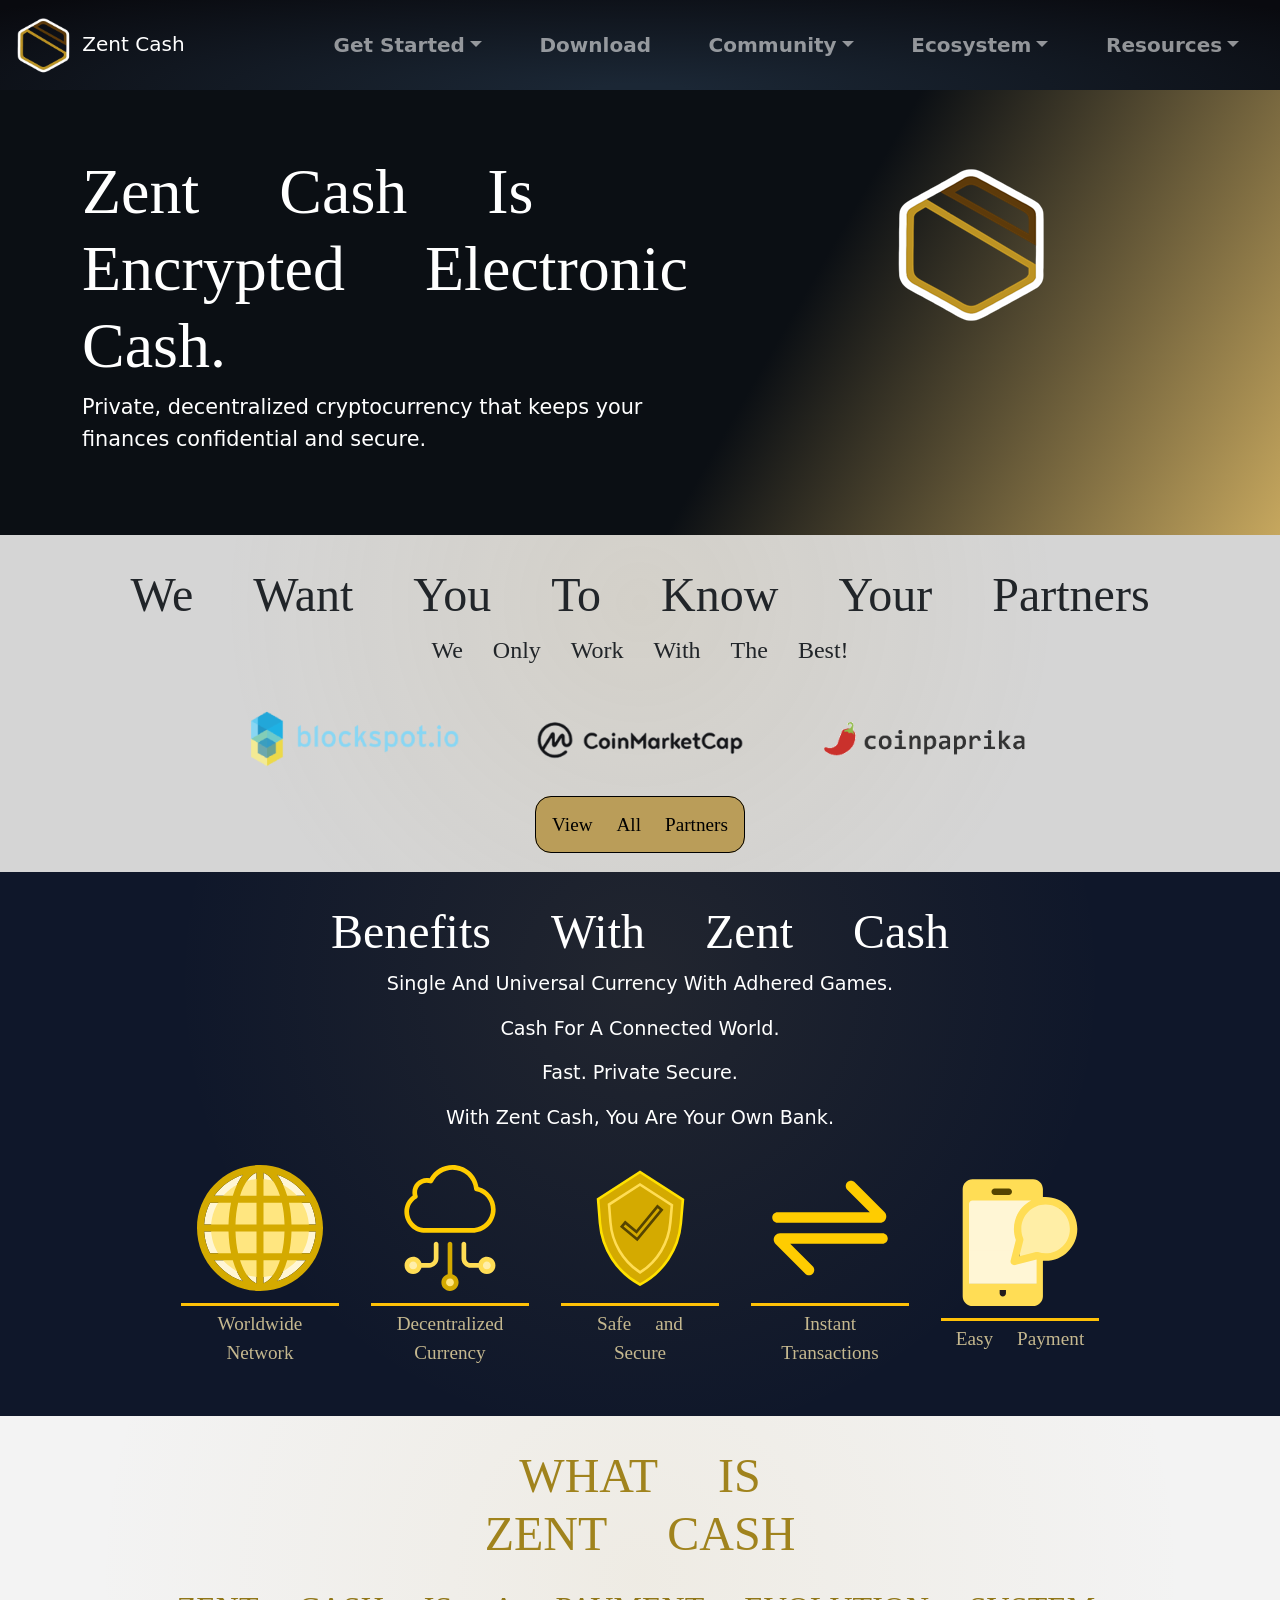
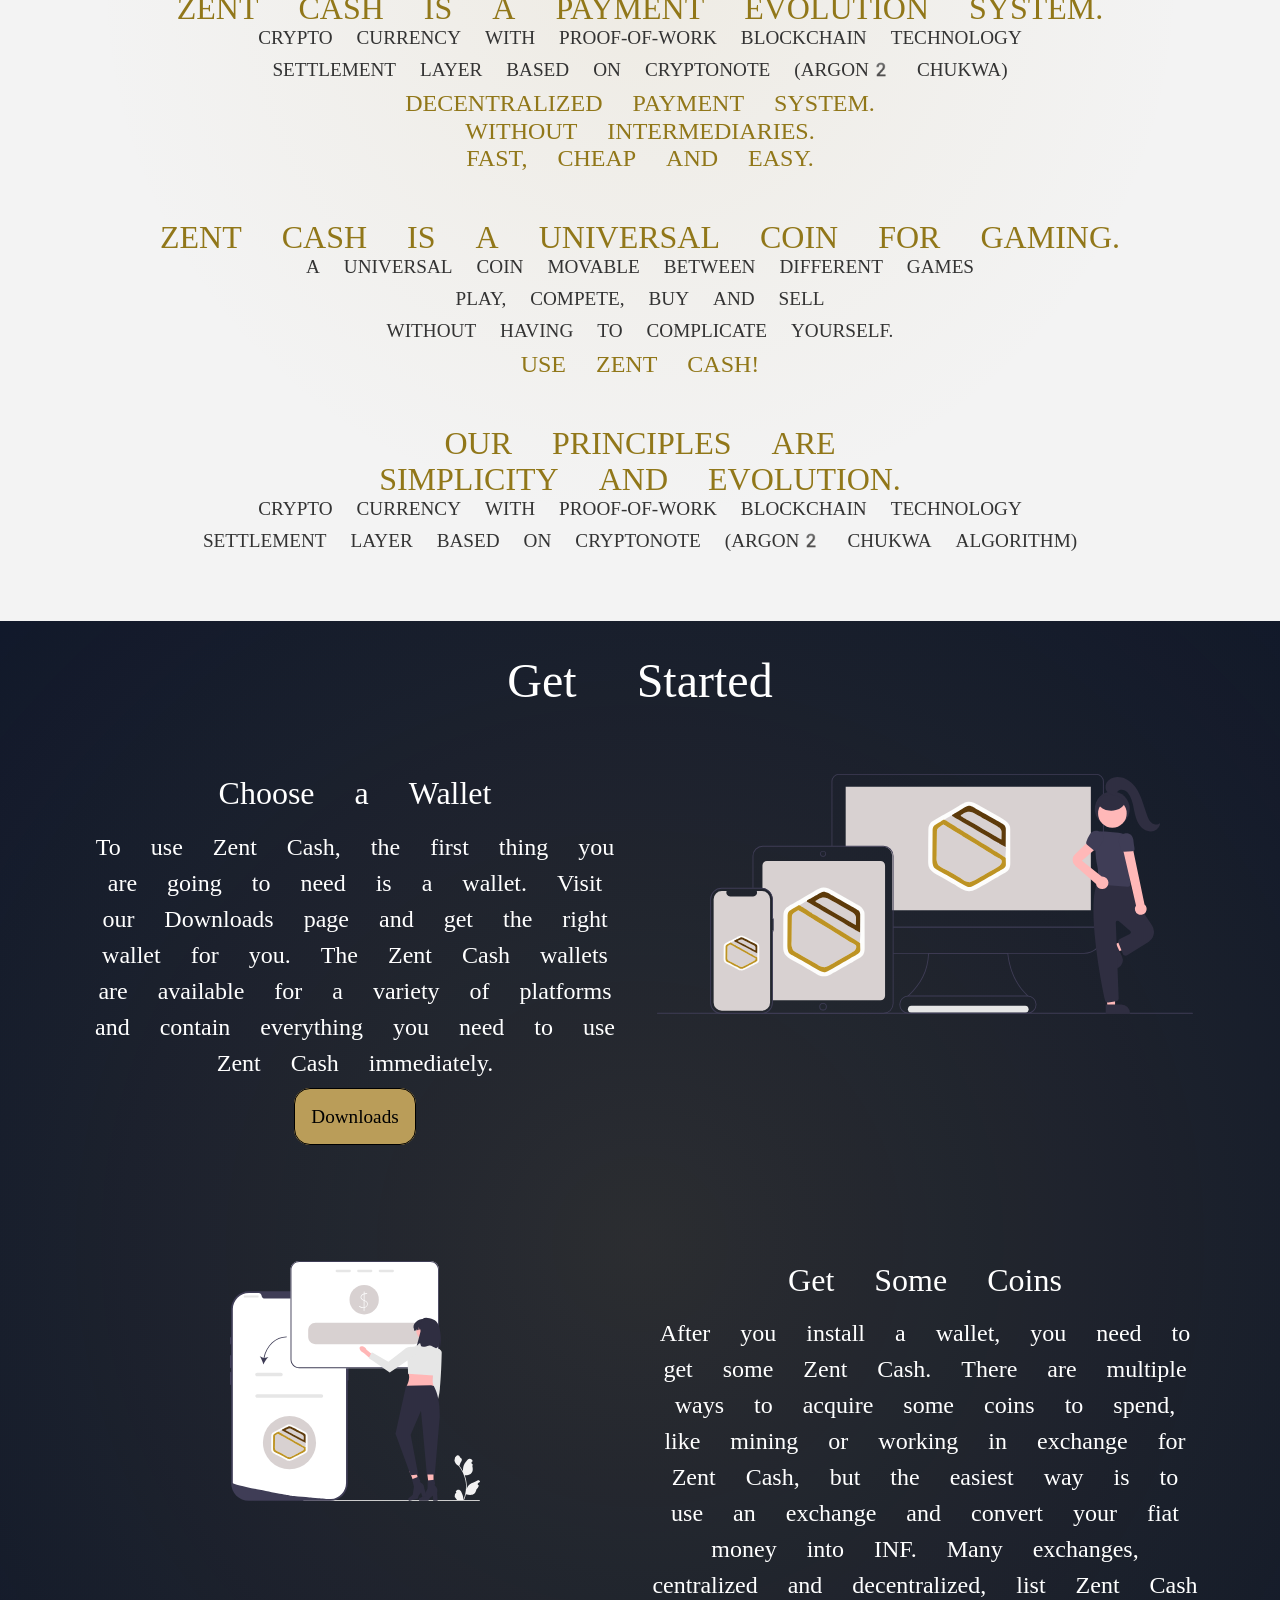
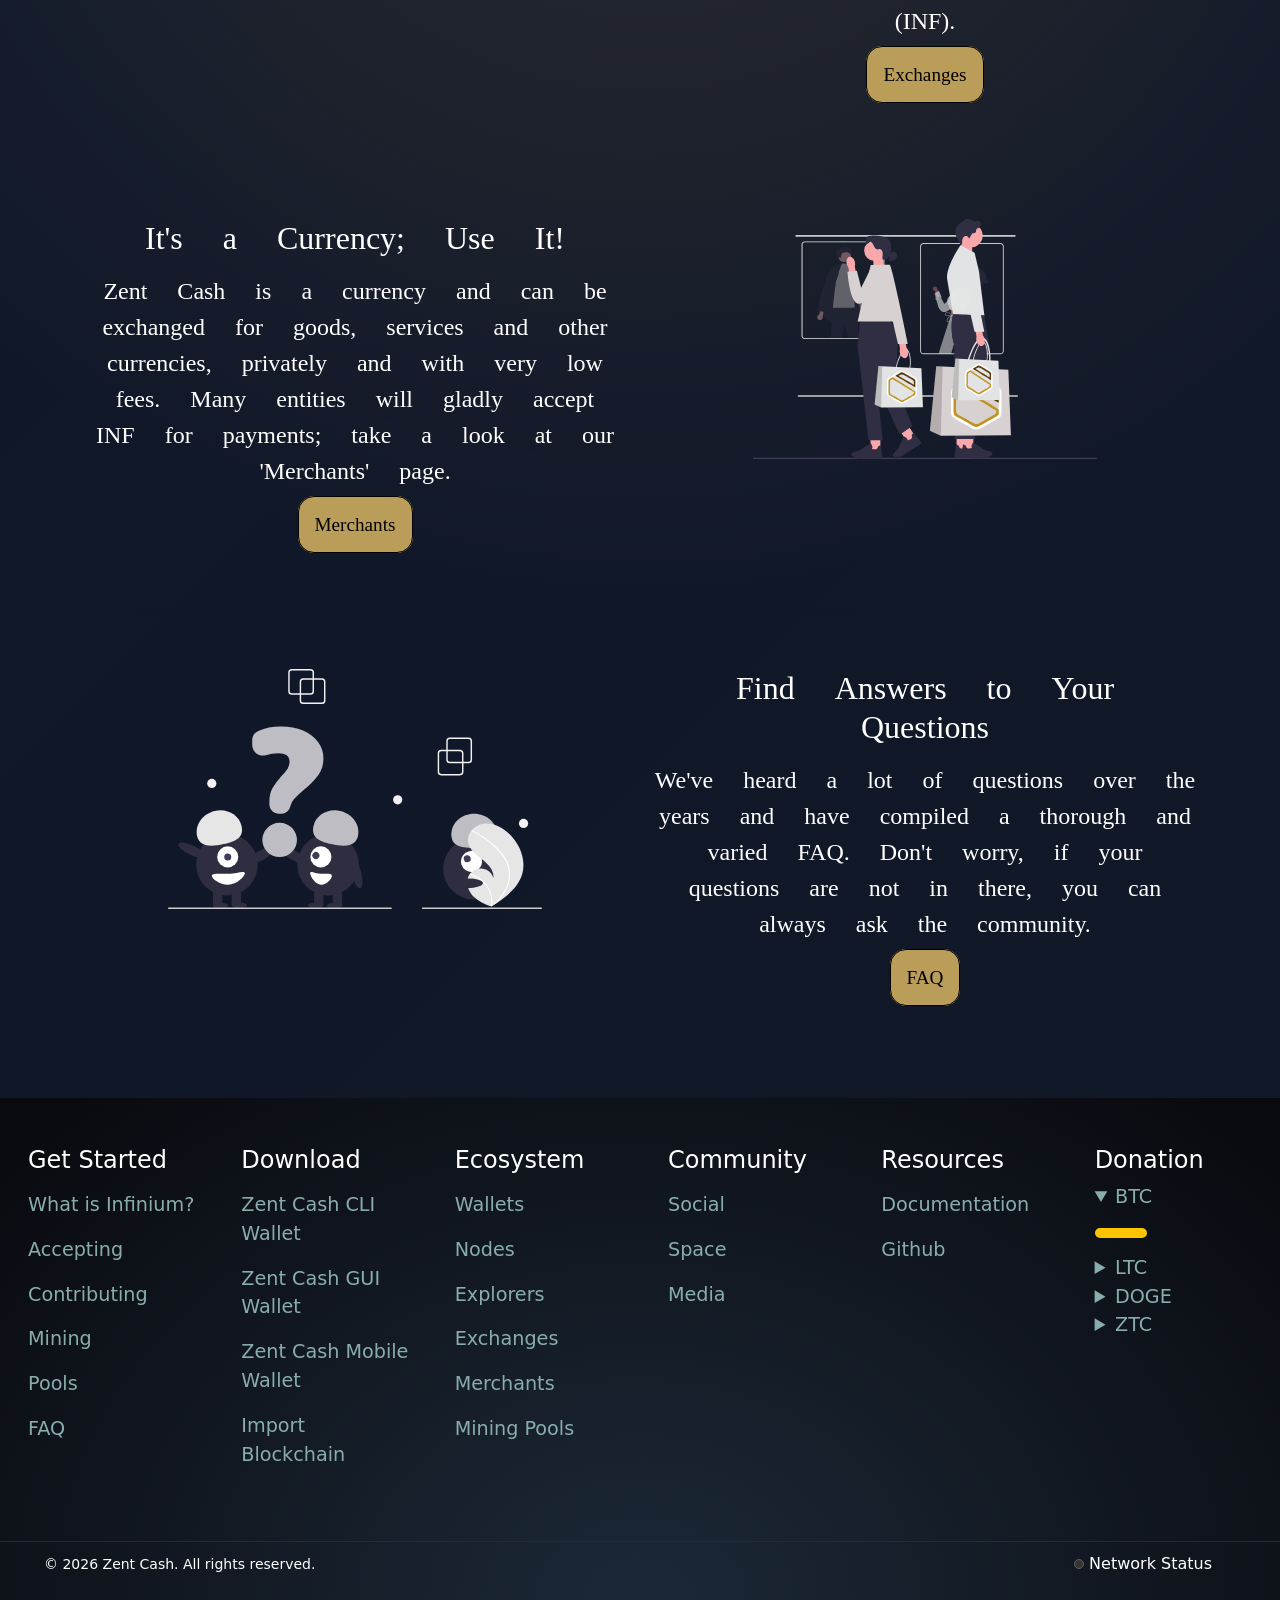
==== commit a4c1a0d7: "init" ====
--- a/index.html
+++ b/index.html
@@ -376,8 +376,8 @@
         </footer>
 
         <!-- Basic Script -->
-        <script src="assets/vendors/jquery/jquery.min.js"></script>
-        <script src="assets/vendors/bootstrap/js/bootstrap.bundle.min.js"></script>
+        <script type="text/javascript" src="assets/vendors/jquery/jquery.min.js"></script>
+        <script type="text/javascript" src="assets/vendors/bootstrap/js/bootstrap.bundle.min.js"></script>
         <script type="text/javascript" src="assets/js/global.js"></script>
         <script type="text/javascript" src="assets/js/schema-organization.js"></script>
     </body>
--- a/assets/css/global.css
+++ b/assets/css/global.css
@@ -7,6 +7,13 @@
 /* Menu */
 .bg-body-tertiary {
     background: radial-gradient(ellipse at bottom, #1b2735 5%, #090a0f 95%);
+}
+
+.nav-item  {
+    font-size: 1.25rem;
+    font-weight: bolder;
+    padding-left: 1.3rem;
+    padding-right: 1.3rem;
 }
 
 @media (min-width: 992px) {
@@ -49,6 +56,7 @@
 }
 
 .footer-menu {
+    margin-left: 1rem;
     margin-bottom: 2rem;
 }
 
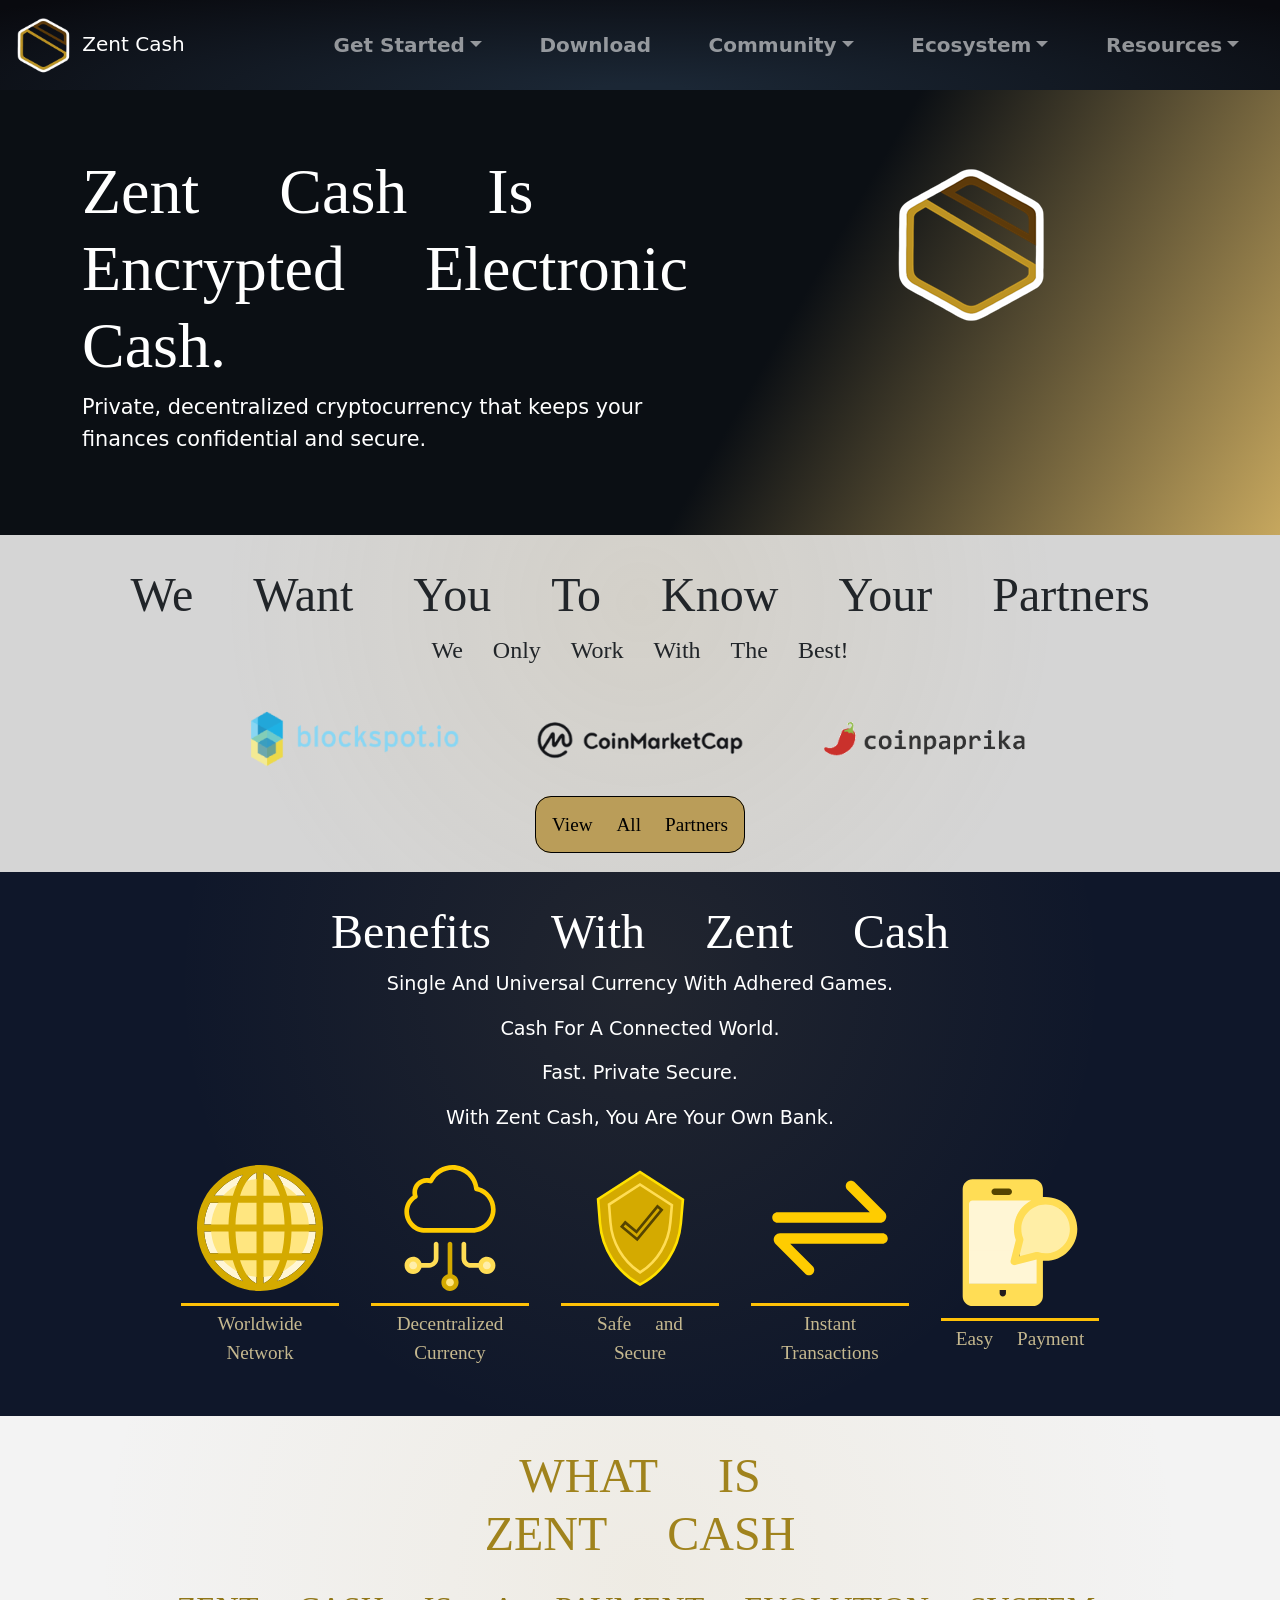
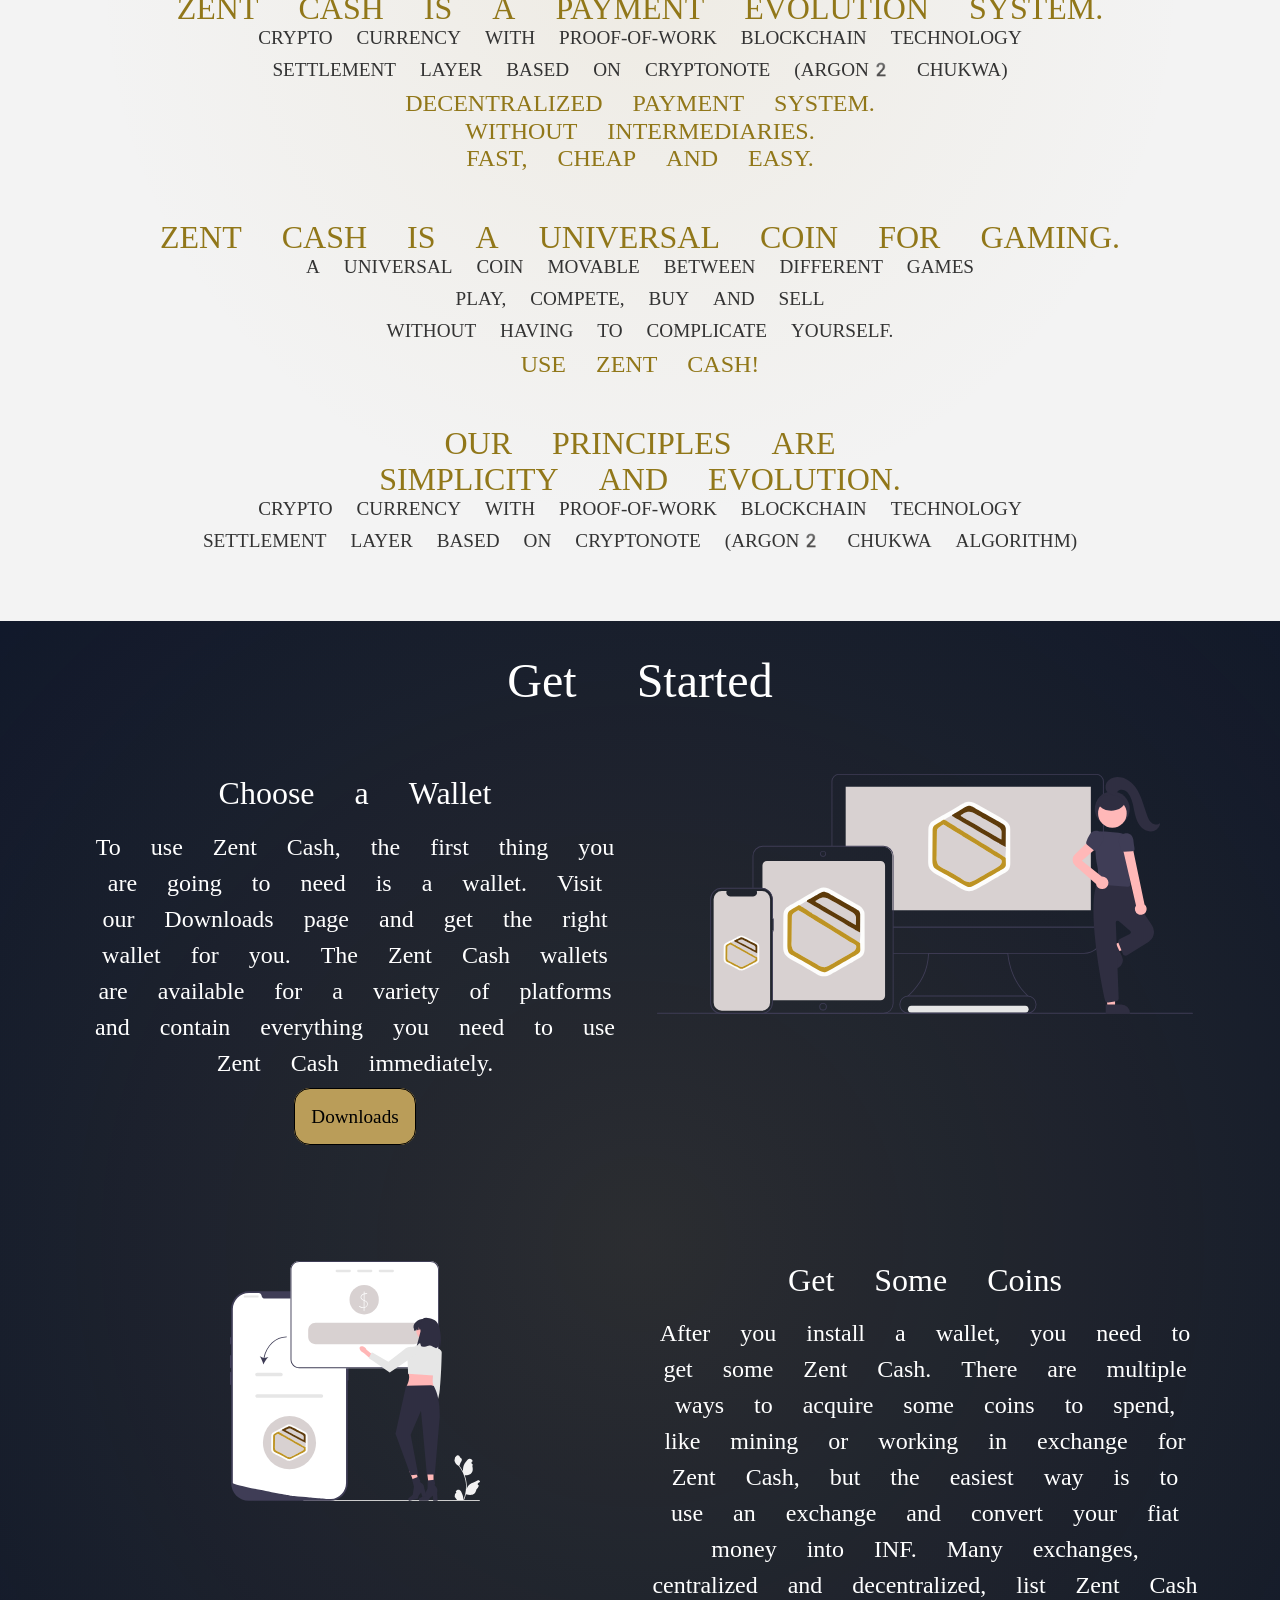
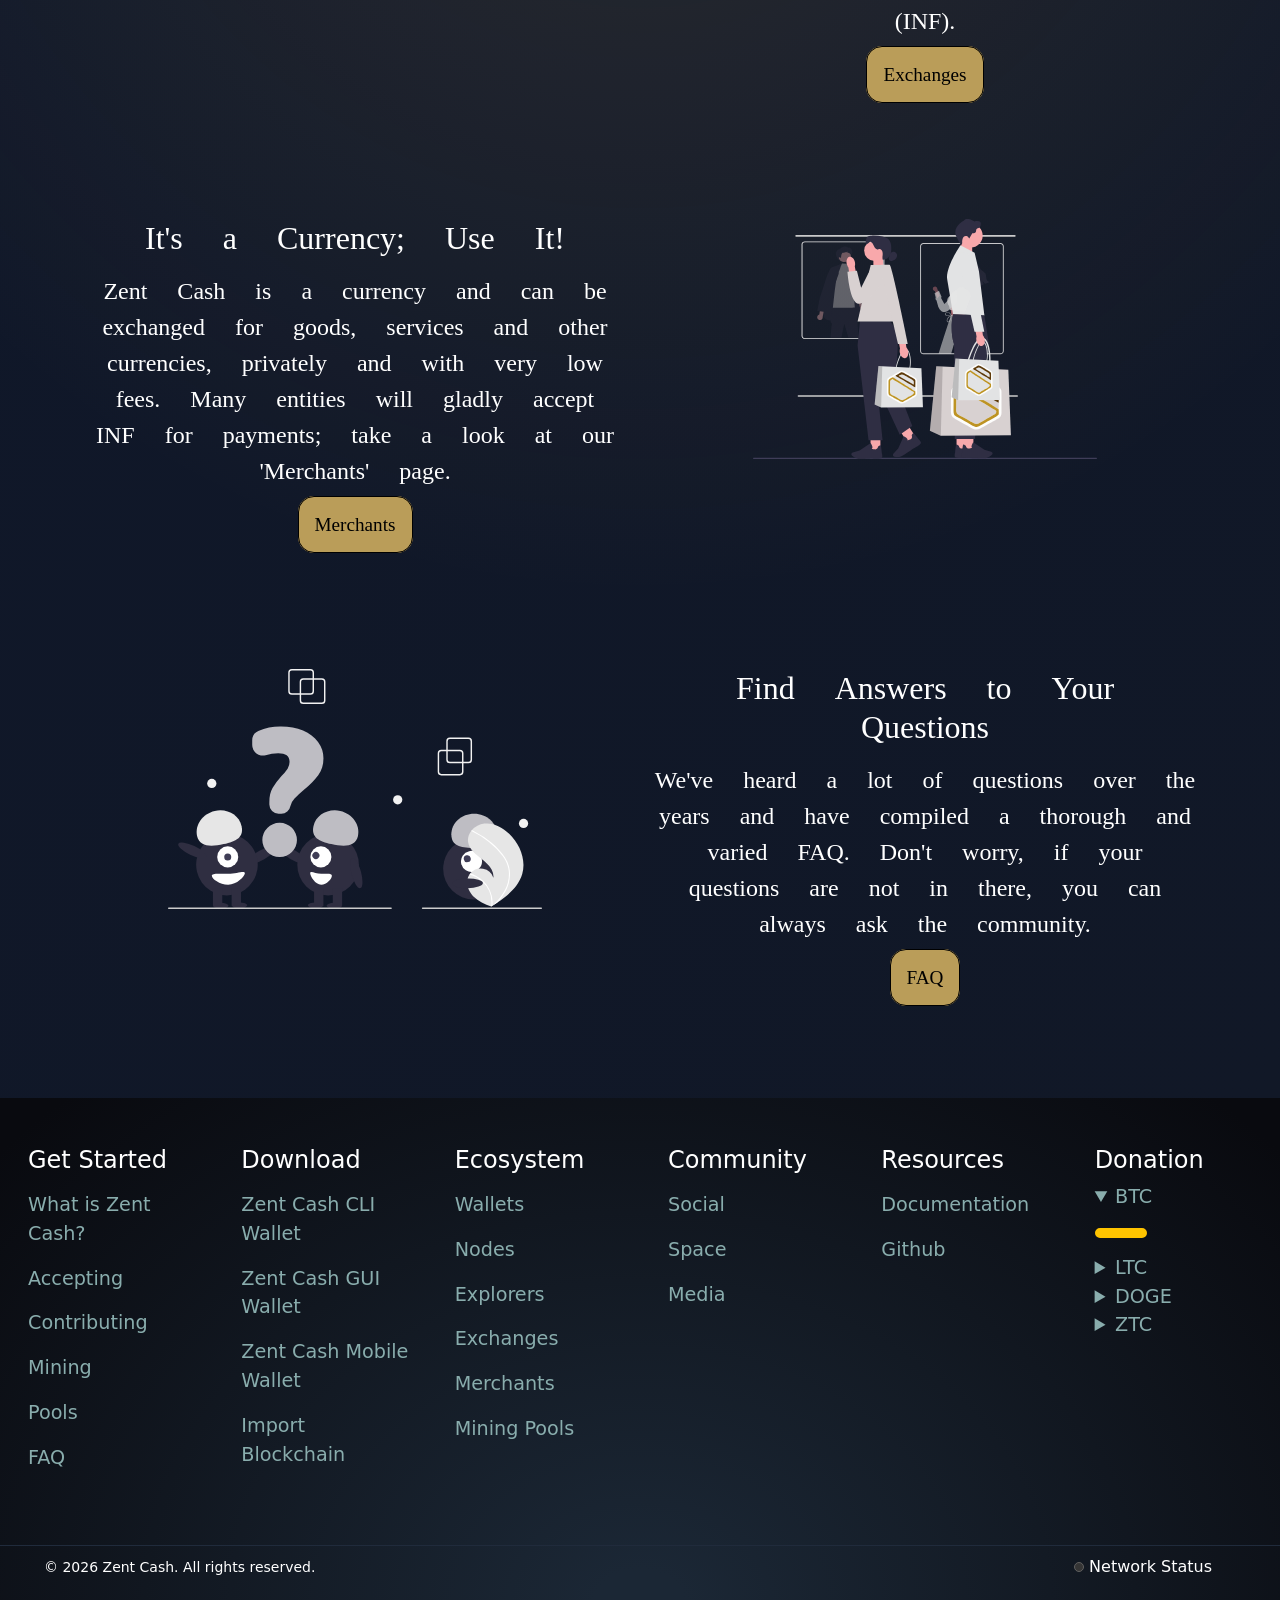
==== commit bc71f646: "init" ====
--- a/index.html
+++ b/index.html
@@ -52,7 +52,7 @@
               </ul>
             </li>
             <li class="nav-item">
-              <a class="nav-link" href="#download">Download</a>
+              <a class="nav-link" href="/download">Download</a>
             </li>
             <li class="nav-item dropdown">
               <a class="nav-link dropdown-toggle" role="menu" data-bs-toggle="dropdown" aria-expanded="false">Community</a>
@@ -280,7 +280,7 @@
                     <div class="col-6 col-sm-6 col-md-6 col-lg-4 col-xl-2">
                       <div class="footer-menu">
                         <h4>Get Started</h4>
-                        <a class="footer-item" href="/get-started/what-is-infinium">What is Infinium?</a>
+                        <a class="footer-item" href="/get-started/what-is-zentcash">What is Zent Cash?</a>
                         <a class="footer-item" href="/get-started/accepting">Accepting</a>
                         <a class="footer-item" href="/get-started/contributing">Contributing</a>
                         <a class="footer-item" href="/get-started/mining">Mining</a>
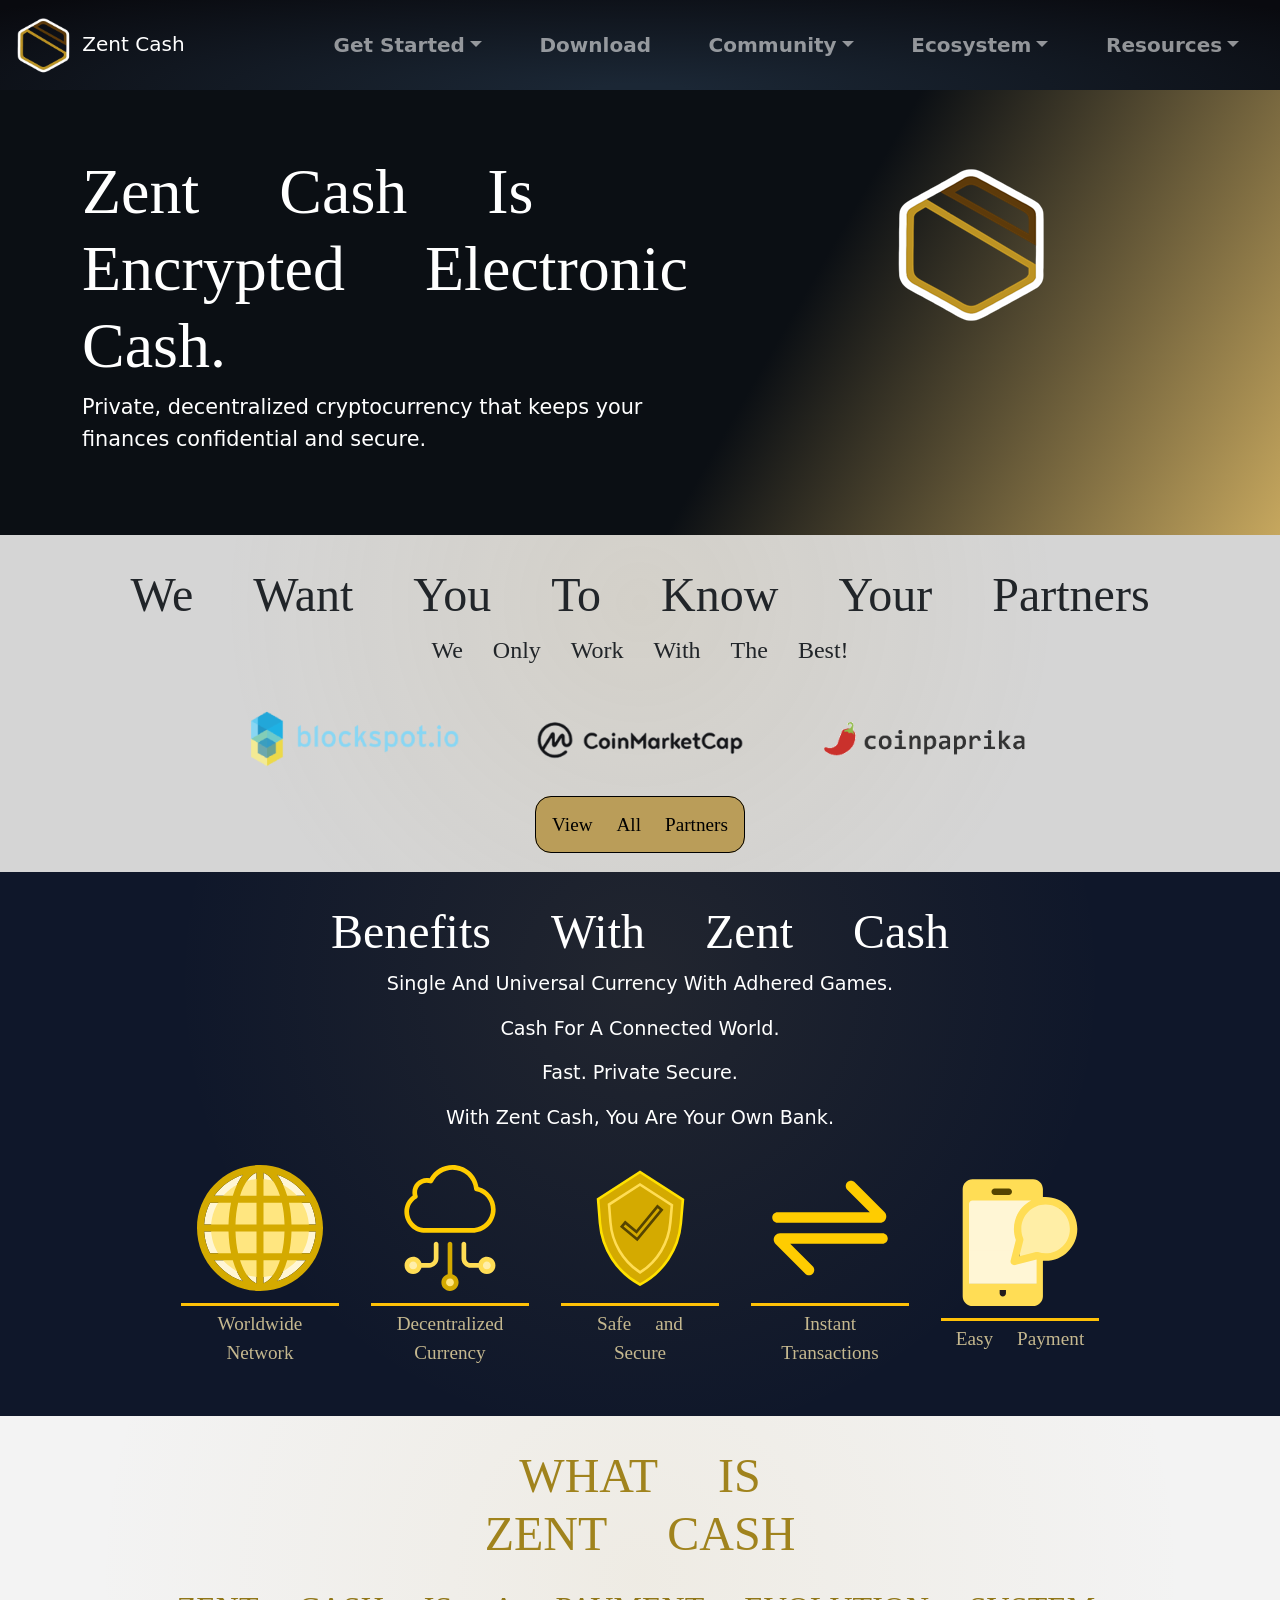
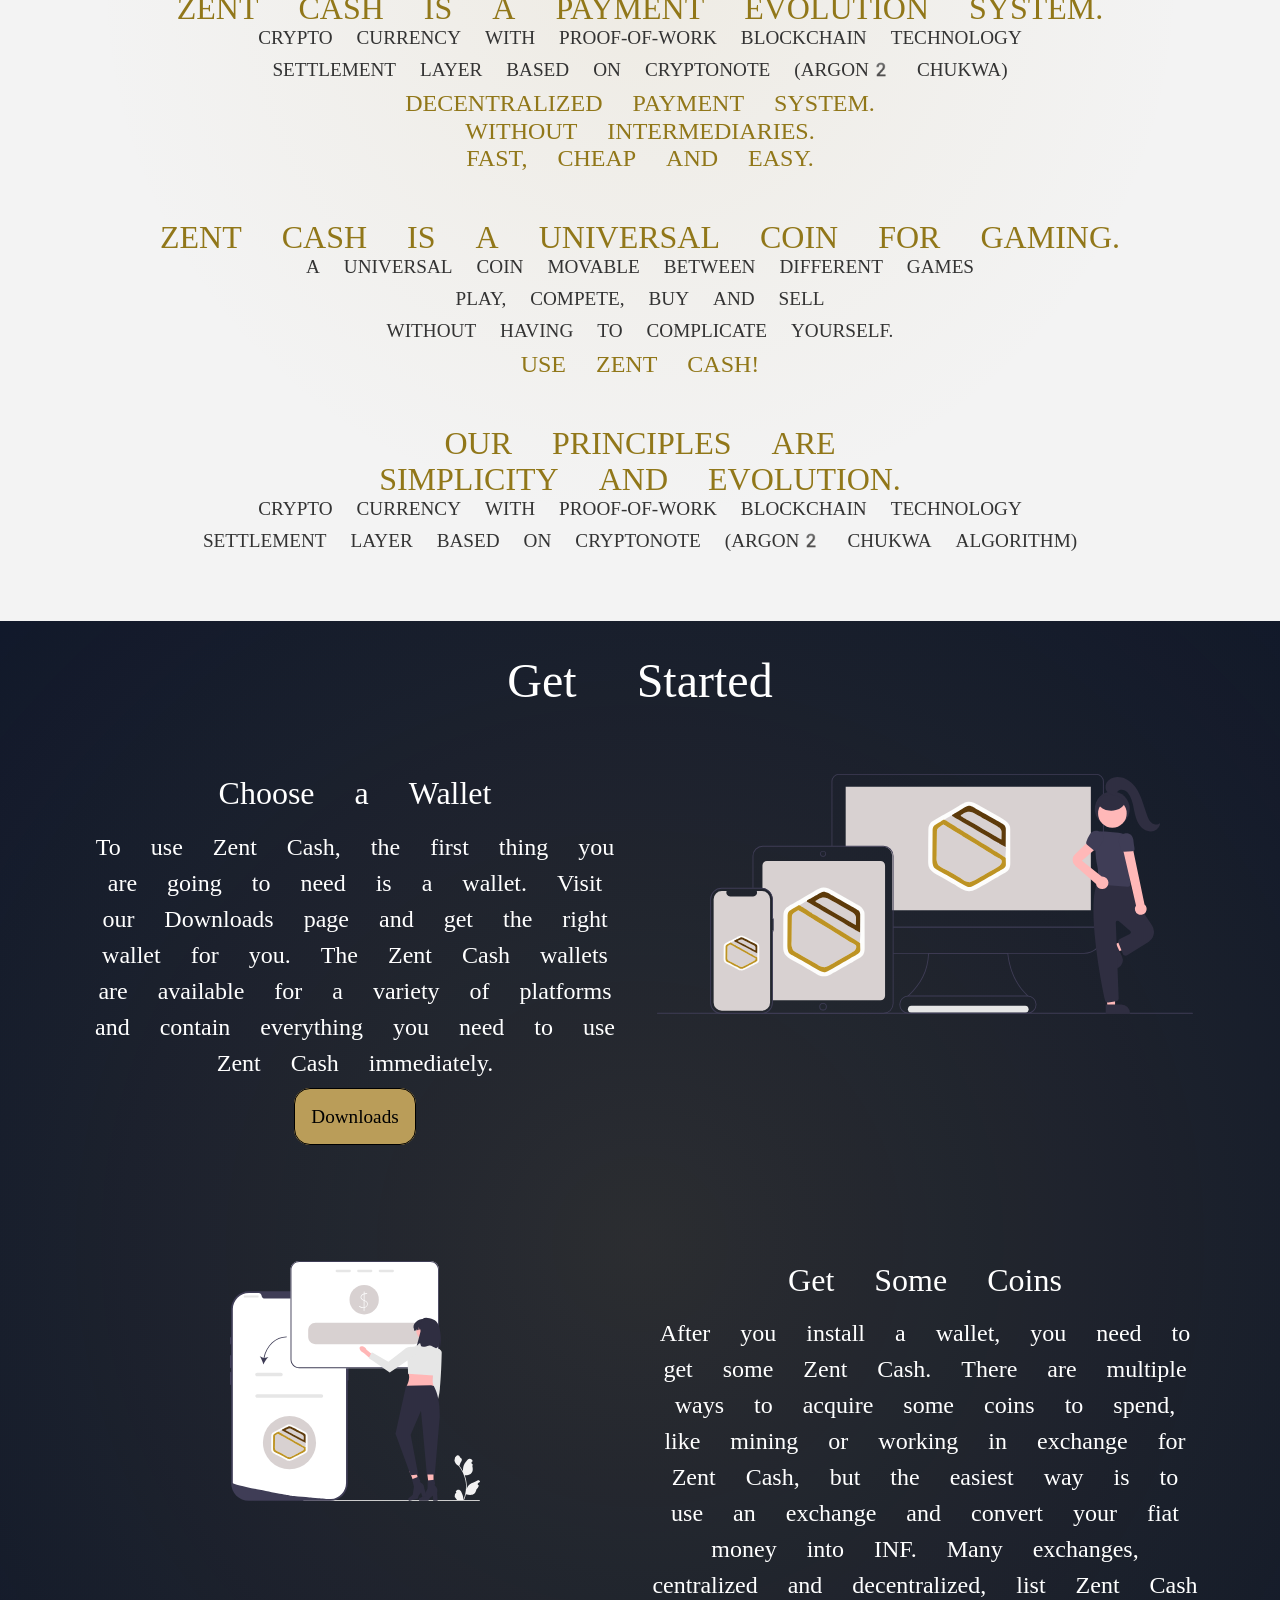
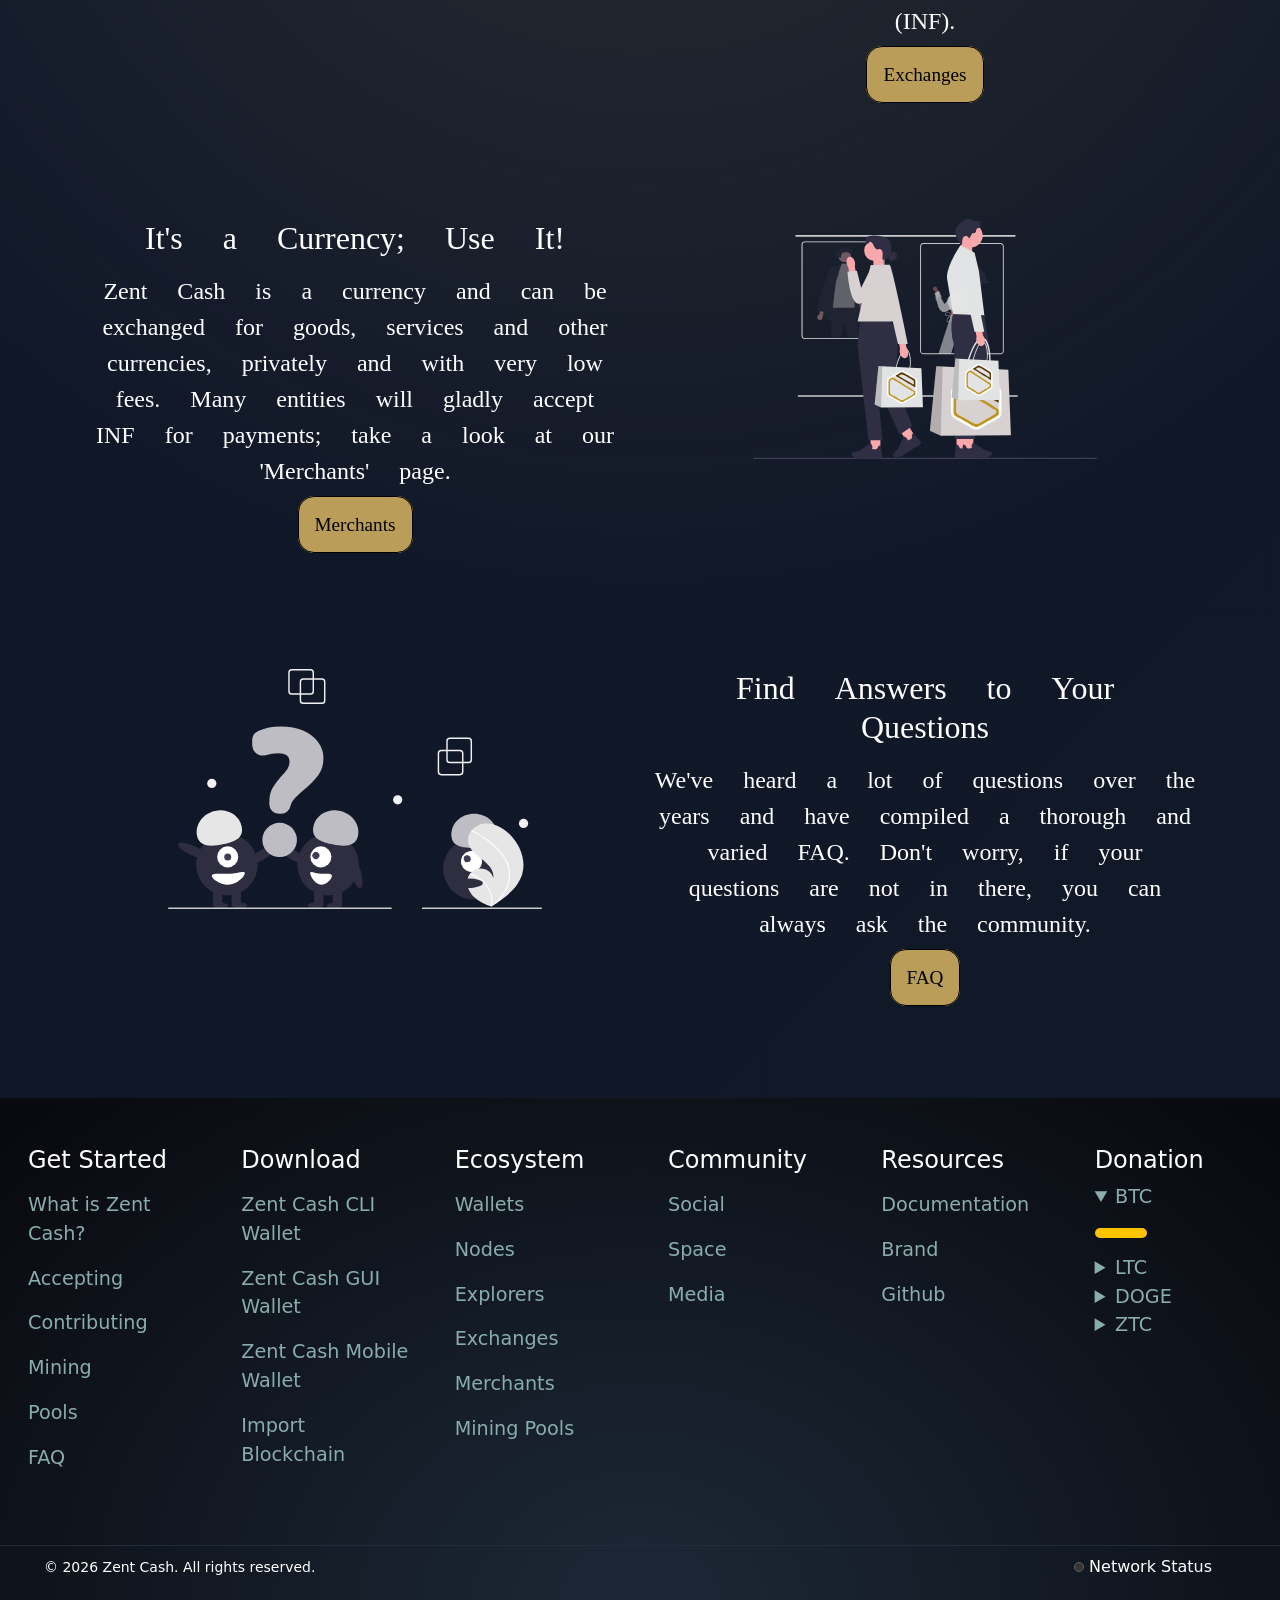
==== commit 321dcae1: "init" ====
--- a/index.html
+++ b/index.html
@@ -291,10 +291,10 @@
                     <div class="col-6 col-sm-6 col-md-6 col-lg-4 col-xl-2">
                       <div class="footer-menu">
                         <h4>Download</h4>
-                        <a class="footer-item" href="/download/">Zent Cash CLI Wallet</a>
-                        <a class="footer-item" href="/download/">Zent Cash GUI Wallet</a>
-                        <a class="footer-item" href="/download/">Zent Cash Mobile Wallet</a>
-                        <a class="footer-item" href="/download/">Import Blockchain</a>
+                        <a class="footer-item" href="/download/#zentcash-cli-wallet">Zent Cash CLI Wallet</a>
+                        <a class="footer-item" href="/download/#zentcash-gui-wallet">Zent Cash GUI Wallet</a>
+                        <a class="footer-item" href="/download/#zentcash-mobile-and-light-wallet">Zent Cash Mobile Wallet</a>
+                        <a class="footer-item" href="/download/#zentcash-import-blockchain">Import Blockchain</a>
                       </div>  
                     </div>
                     <div class="col-6 col-sm-6 col-md-6 col-lg-4 col-xl-2">
@@ -305,7 +305,7 @@
                         <a class="footer-item" href="/ecosystem/explorers">Explorers</a>
                         <a class="footer-item" href="/ecosystem/exchanges">Exchanges</a>
                         <a class="footer-item" href="/ecosystem/merchants">Merchants</a>
-                        <a class="footer-item" href="/ecosystem/miningpools">Mining Pools</a>
+                        <a class="footer-item" href="/ecosystem/mining-pools">Mining Pools</a>
                       </div>  
                     </div>
                     <div class="col-6 col-sm-6 col-md-6 col-lg-4 col-xl-2">
@@ -320,6 +320,7 @@
                       <div class="footer-menu">
                         <h4>Resources</h4>
                         <a class="footer-item" target="_blank" href="https://docs.zent.cash/">Documentation</a>
+                        <a class="footer-item" target="_blank" href="https://github.com/ZentCashFoundation/brand">Brand</a>
                         <a class="footer-item" target="_blank" href="https://github.com/ZentCashFoundation">Github</a>
                       </div>  
                     </div>
--- a/assets/css/global.css
+++ b/assets/css/global.css
@@ -14,6 +14,10 @@
     font-weight: bolder;
     padding-left: 1.3rem;
     padding-right: 1.3rem;
+}
+
+.dropdown-item:active{
+    background: #ffc219d8;
 }
 
 @media (min-width: 992px) {
